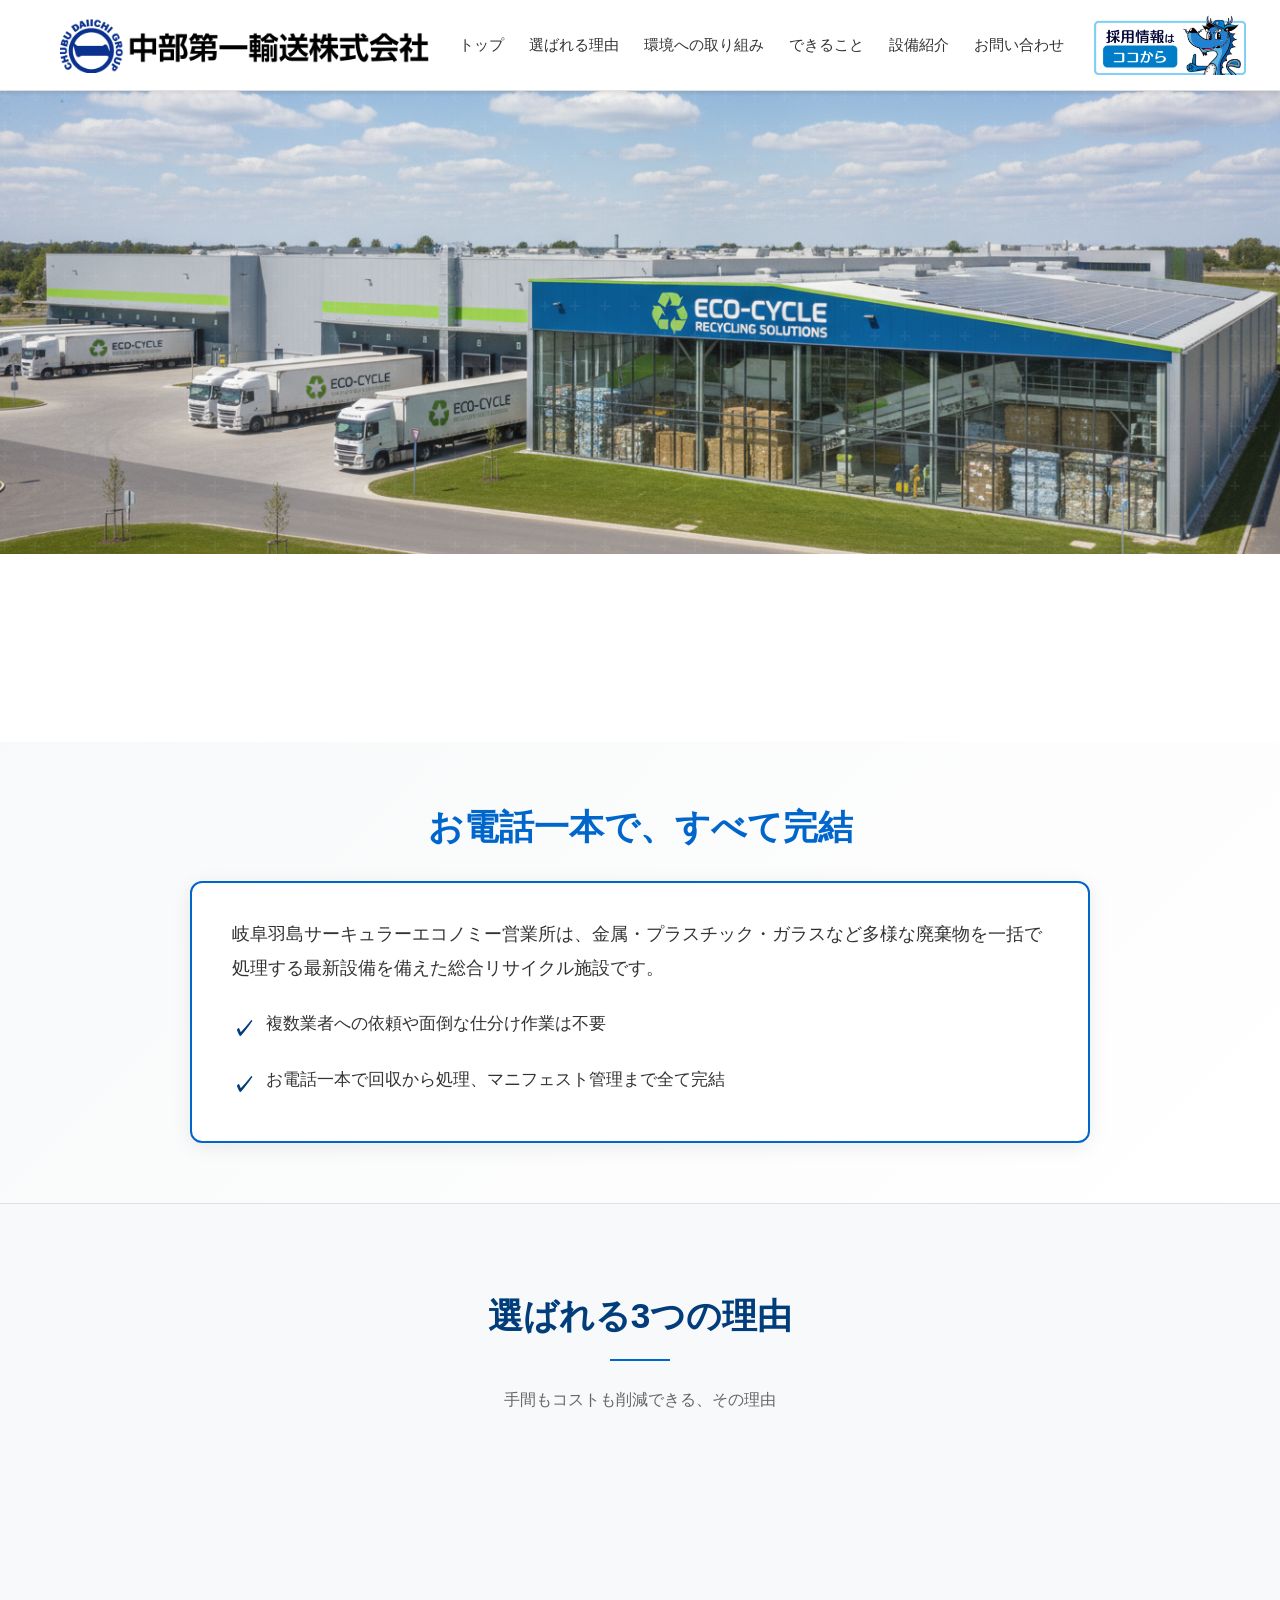
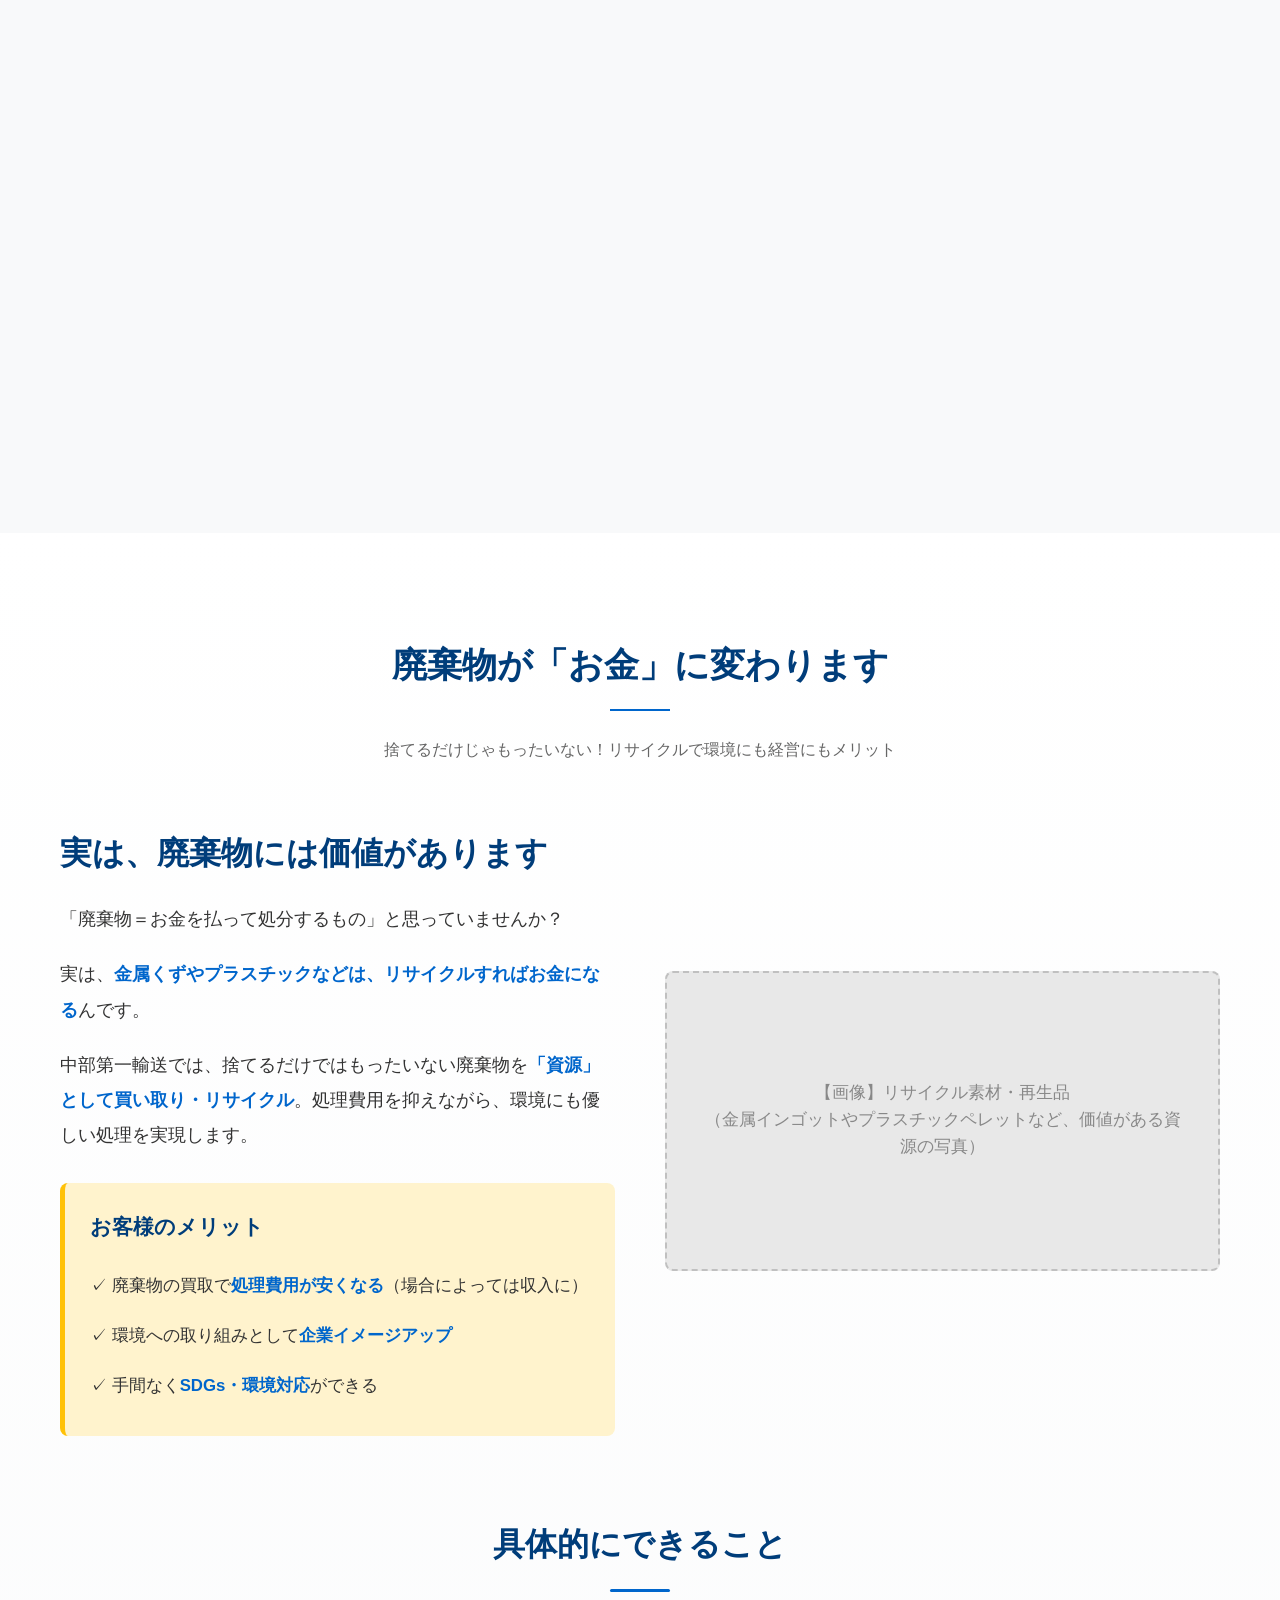
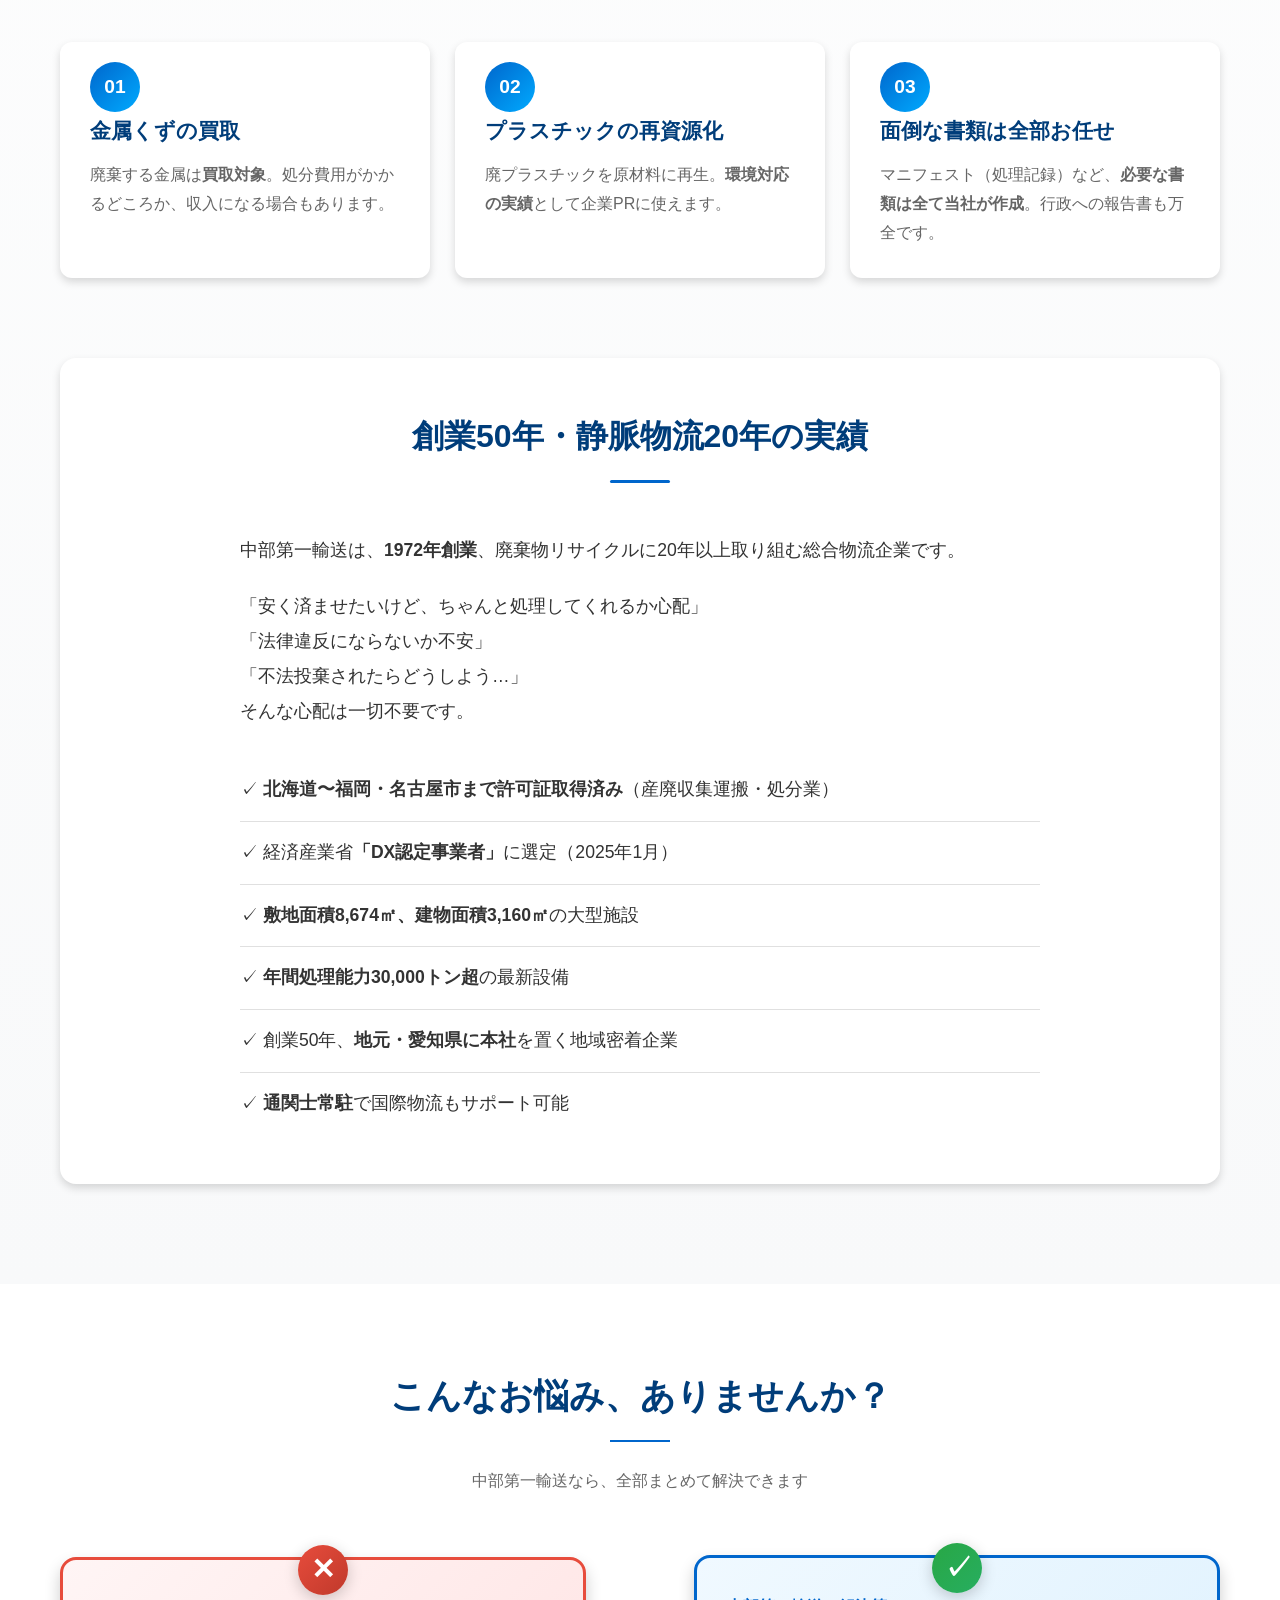
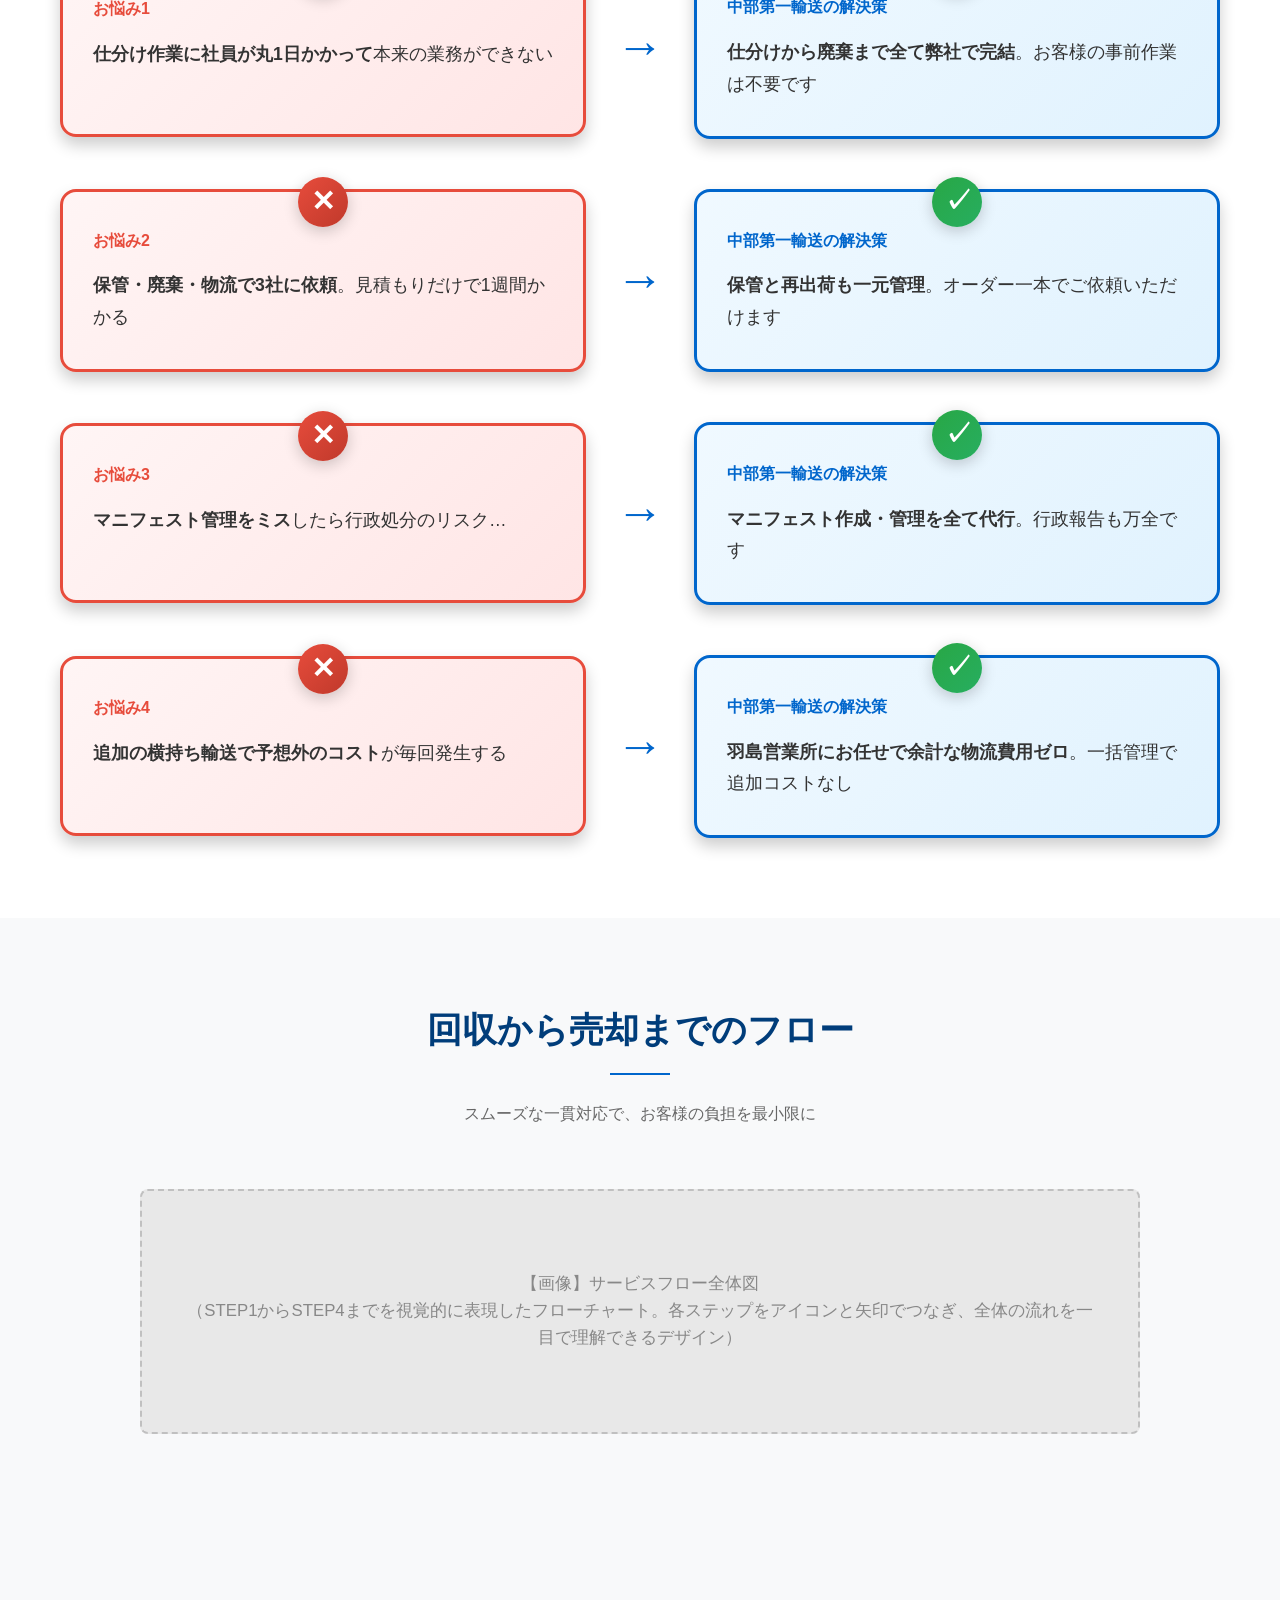
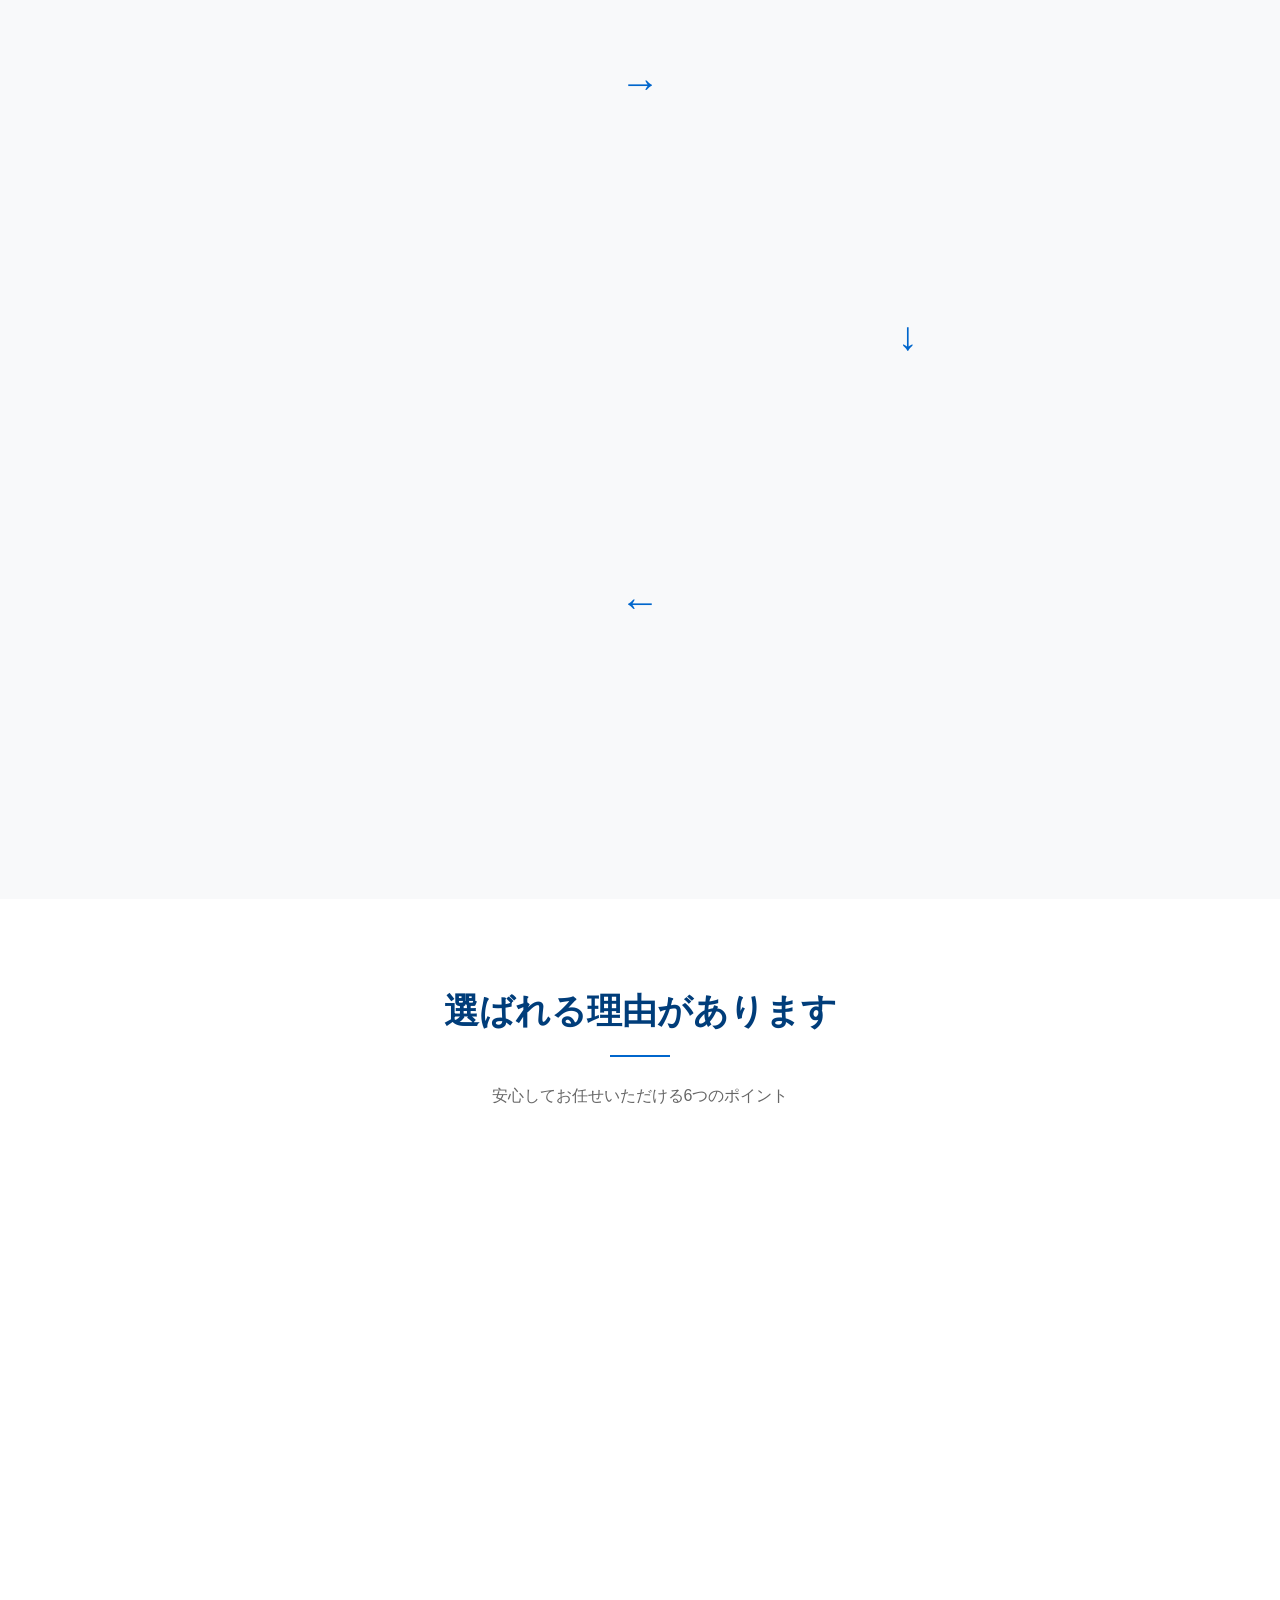
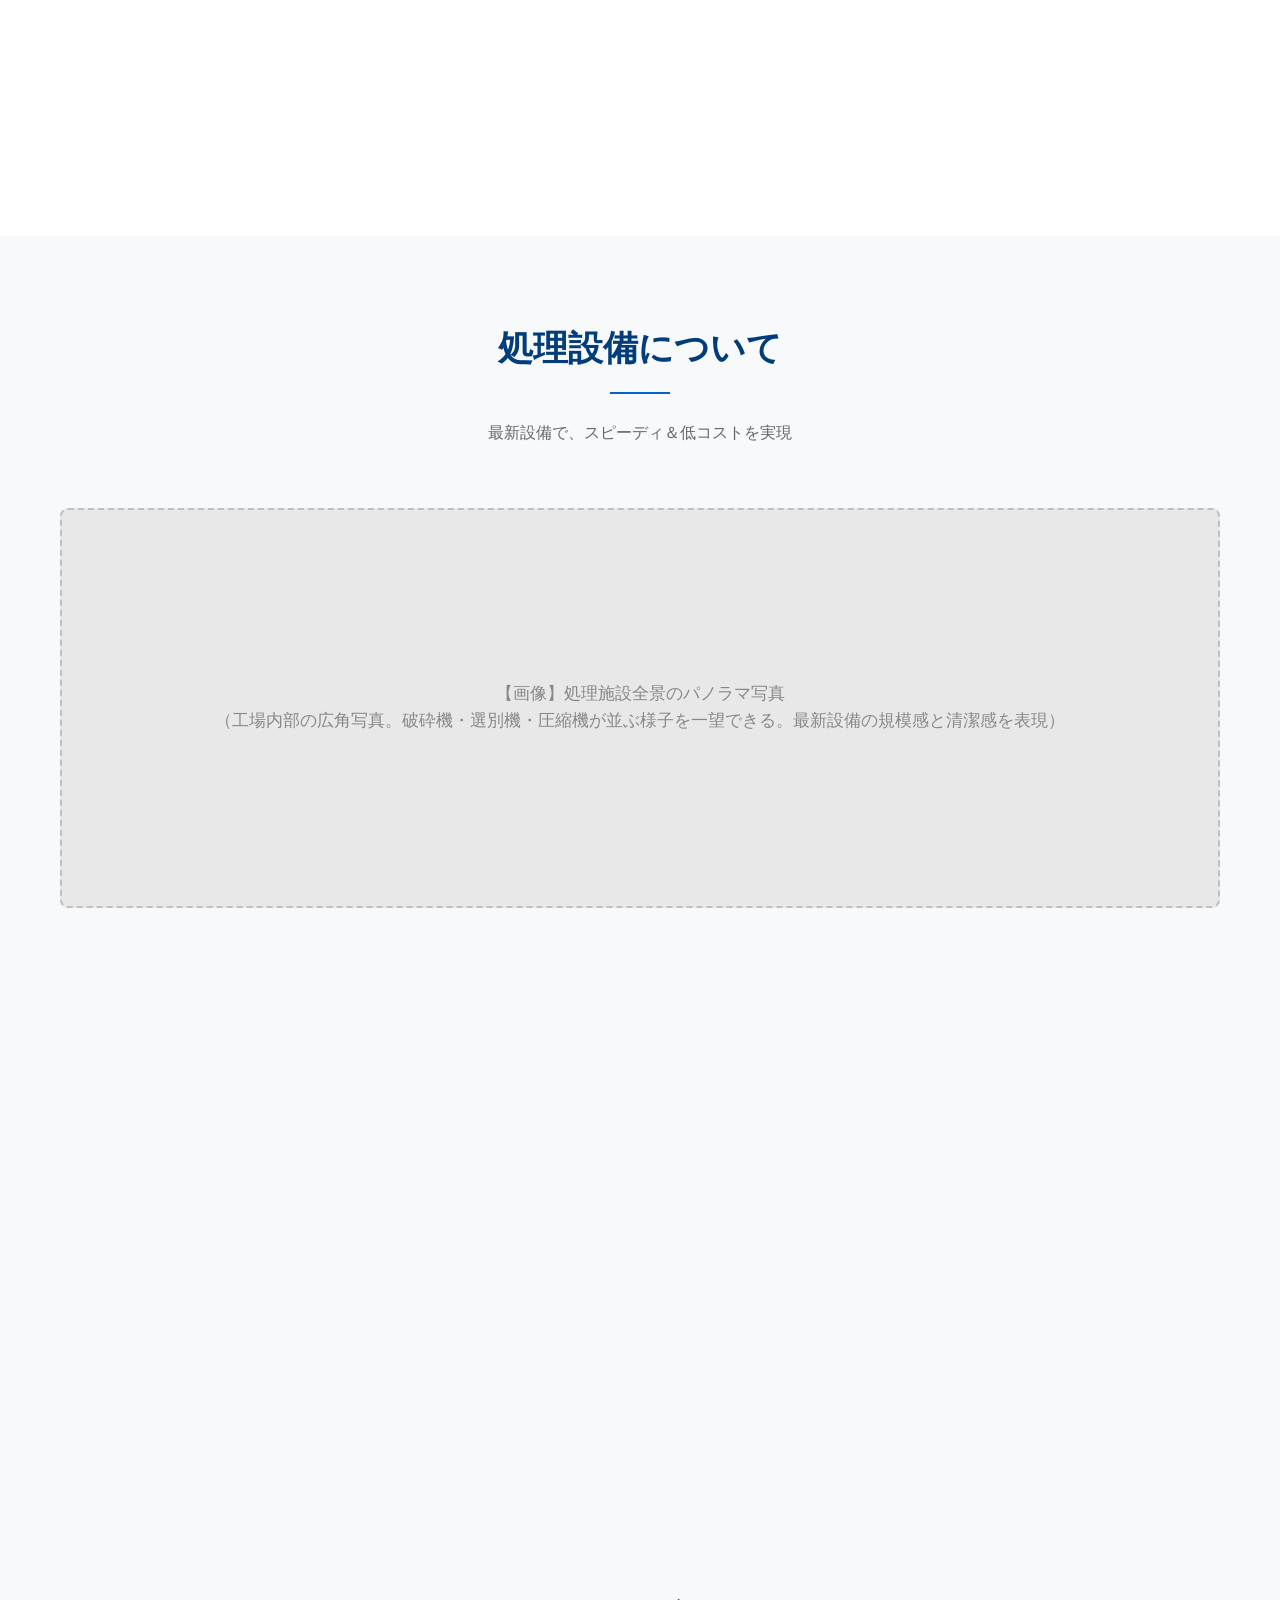
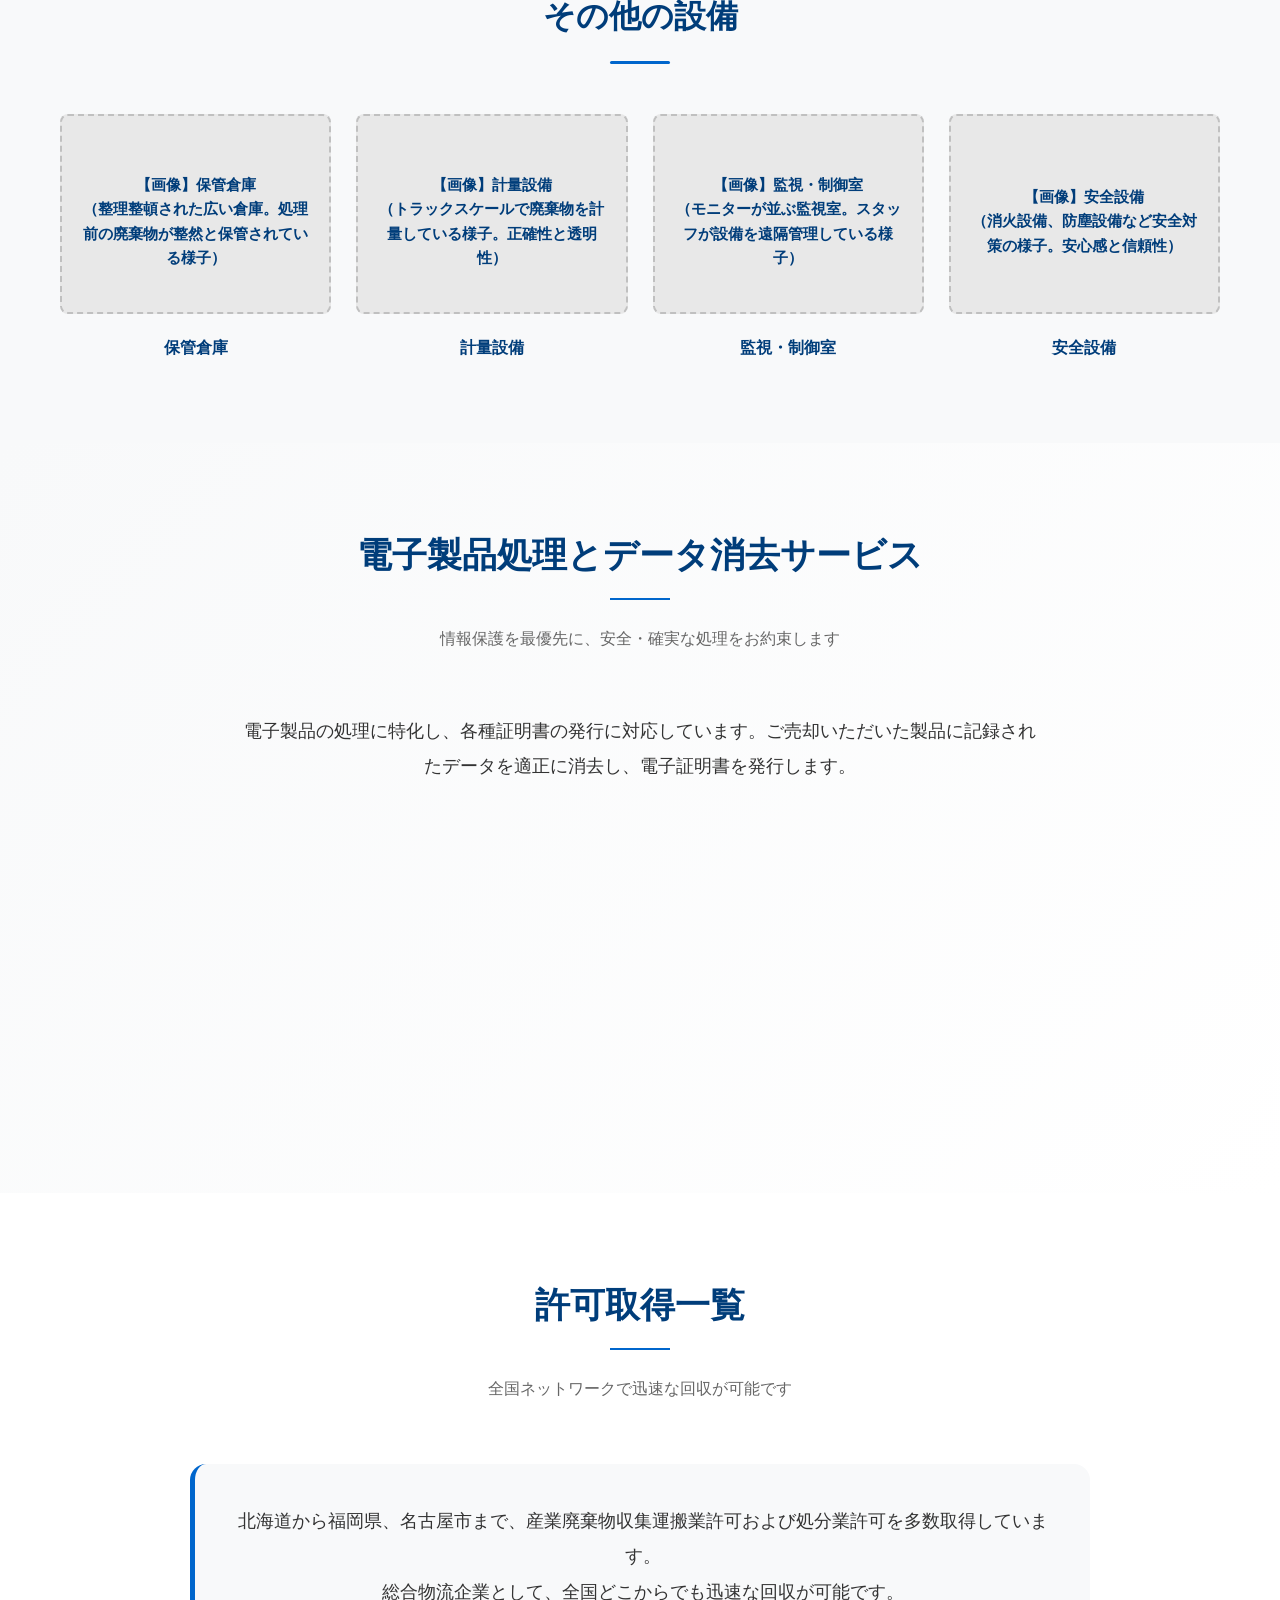
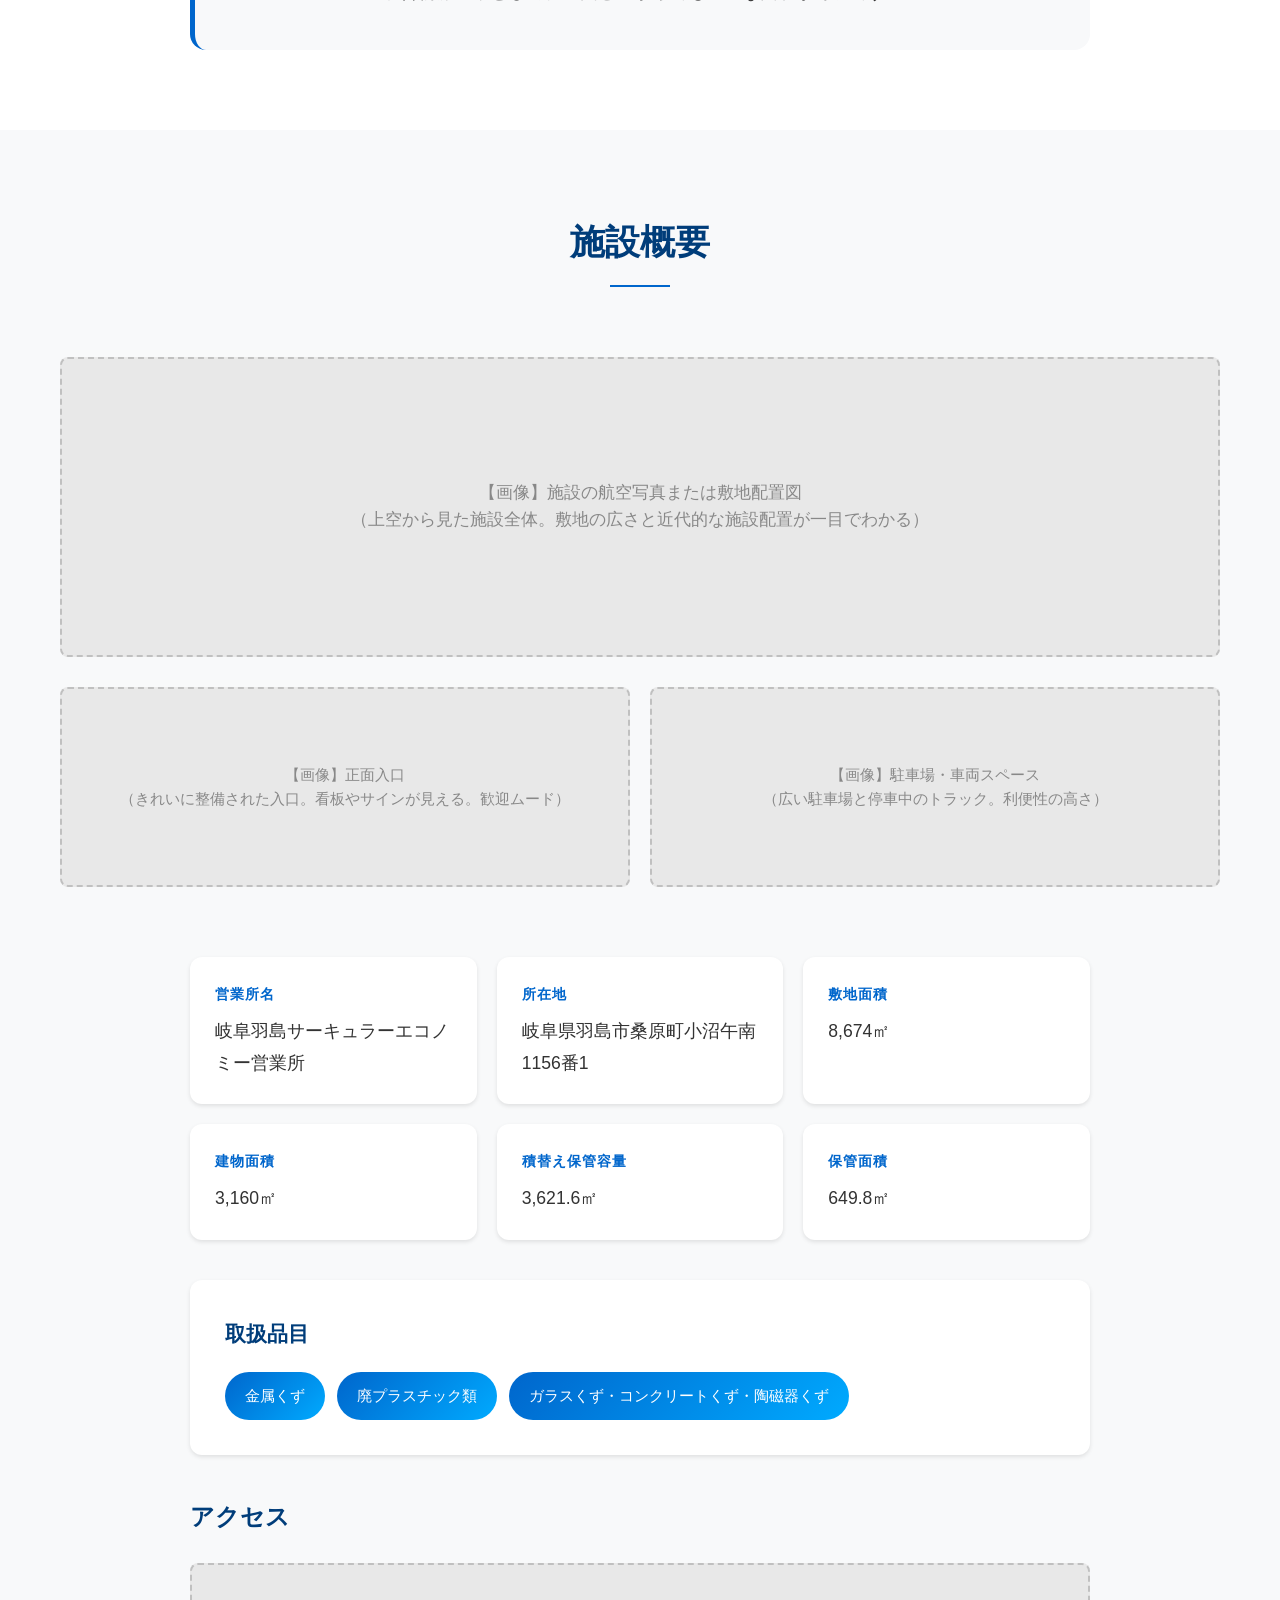
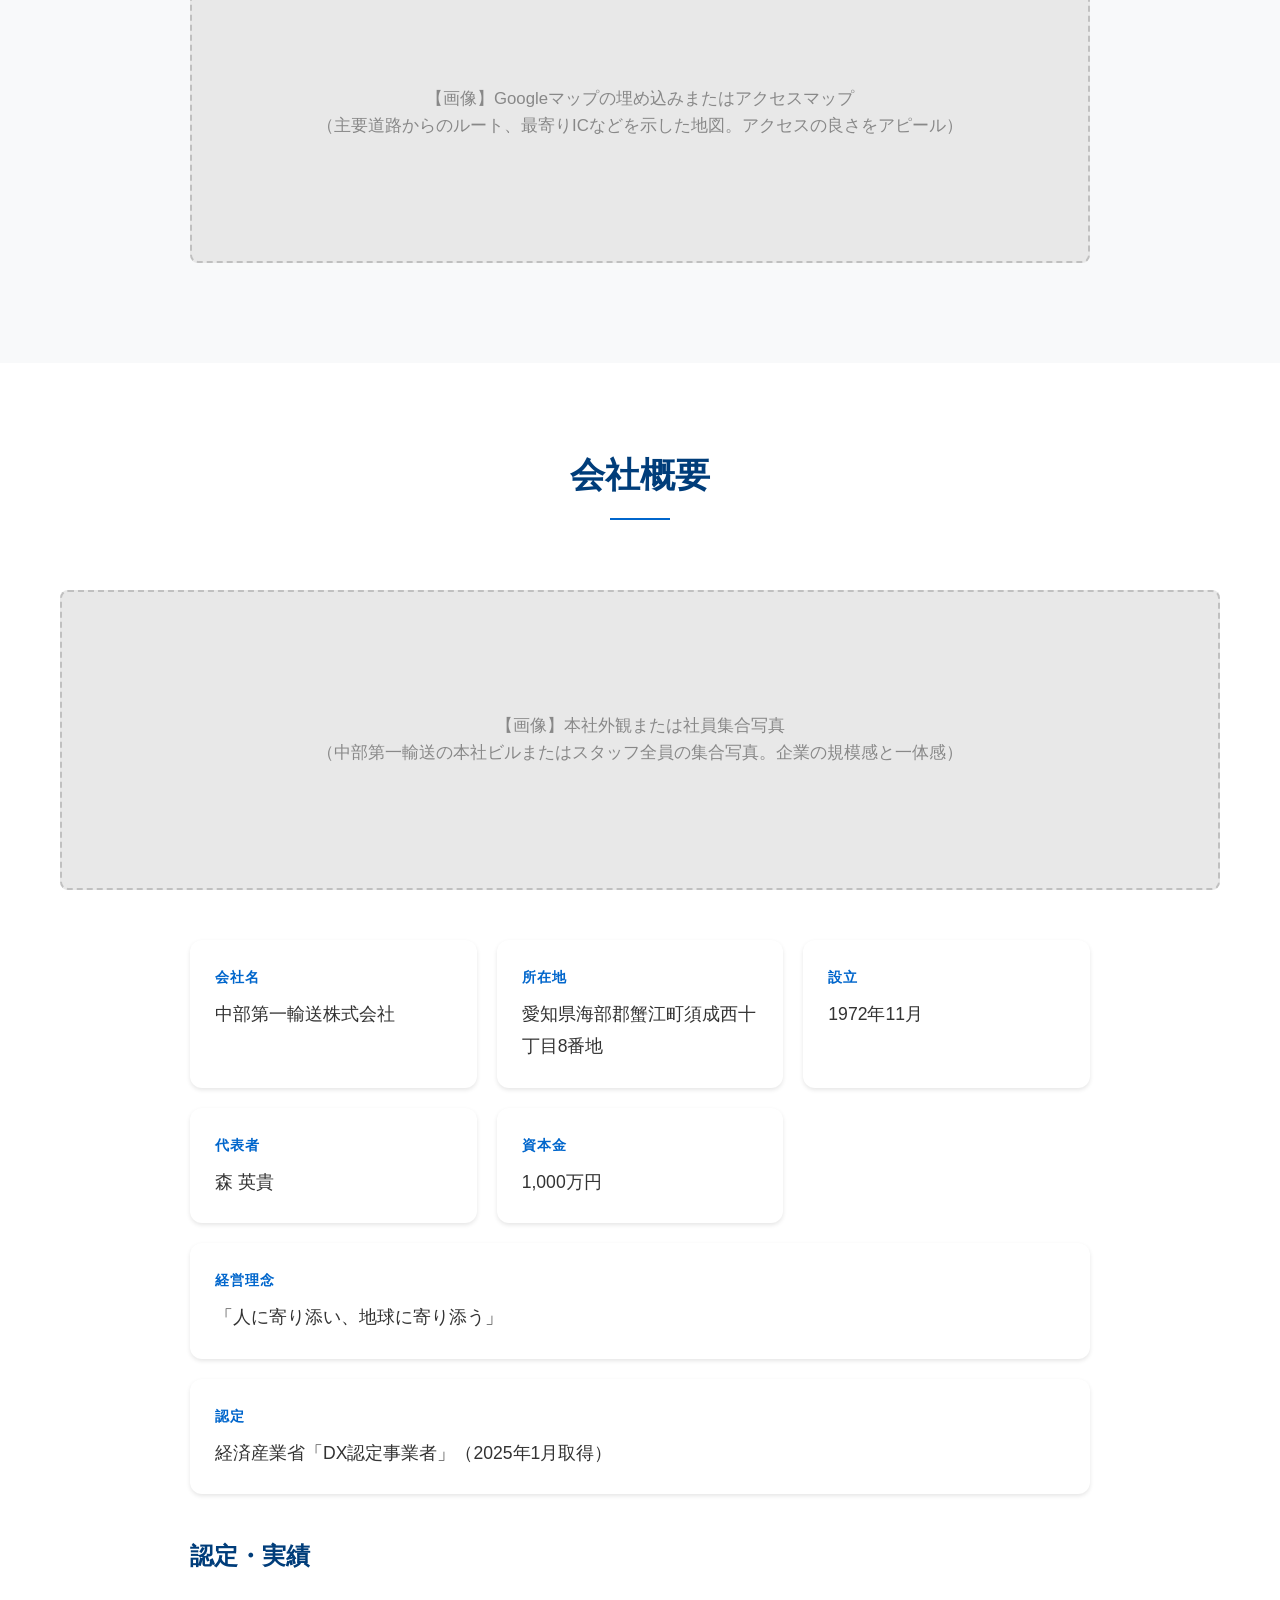
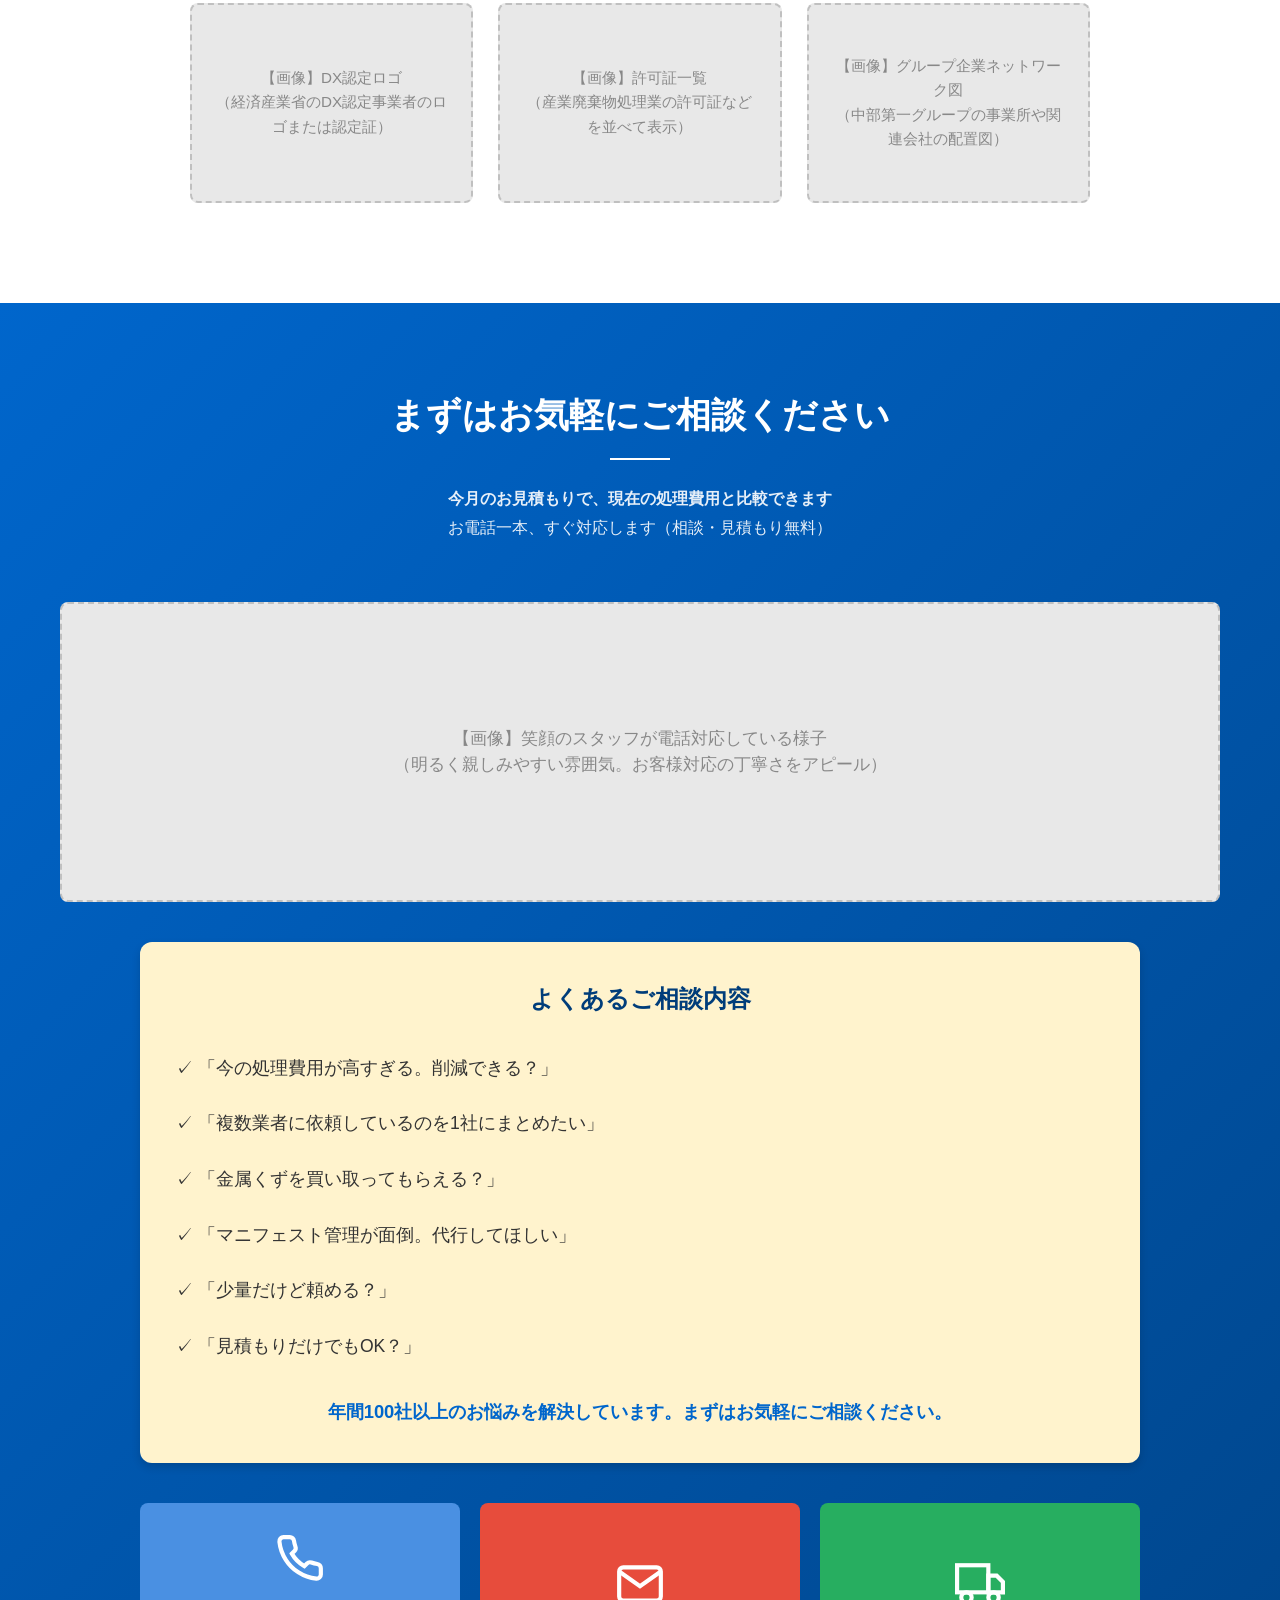
==== chubudaiichi/index.html @ c807e258 "Update: Improve lead section readability with heading, box design, and bullet points" ====
<!DOCTYPE html>
<html lang="ja">
<head>
    <meta charset="UTF-8">
    <meta name="viewport" content="width=device-width, initial-scale=1.0">
    <meta name="robots" content="noindex, nofollow">
    <meta name="googlebot" content="noindex, nofollow">
    <title>岐阜羽島サーキュラーエコノミー営業所 | 中部第一輸送株式会社（デモサイト）</title>
    <link rel="stylesheet" href="style.css">
    <link rel="preconnect" href="https://fonts.googleapis.com">
    <link rel="preconnect" href="https://fonts.gstatic.com" crossorigin>
    <link href="https://fonts.googleapis.com/css2?family=Noto+Sans+JP:wght@400;500;700;900&display=swap" rel="stylesheet">
</head>
<body>
    <!-- ヘッダー -->
    <header class="header">
        <div class="container">
            <div class="header-content">
                <div class="logo">
                    <img src="../logo/chubu-daiichi_logo.png" alt="中部第一輸送株式会社" class="logo-image">
                </div>
                <nav class="nav">
                    <a href="https://cdy.co.jp/">トップ</a>
                    <a href="#about">選ばれる理由</a>
                    <a href="#circular">環境への取り組み</a>
                    <a href="#solution">できること</a>
                    <a href="#facilities">設備紹介</a>
                    <a href="#contact">お問い合わせ</a>
                </nav>
                <div class="header-right">
                    <a href="https://cdy.co.jp/recruit/" class="recruit-banner" target="_blank">
                        <img src="../logo/recruit_banner-300x119.png" alt="採用情報はココから" class="recruit-banner-img">
                    </a>
                    <button class="mobile-menu-toggle" aria-label="メニューを開く">
                        <span></span>
                        <span></span>
                        <span></span>
                    </button>
                </div>
            </div>
        </div>
        <!-- モバイルメニュー -->
        <nav class="mobile-nav">
            <a href="https://cdy.co.jp/">トップ</a>
            <a href="#about">選ばれる理由</a>
            <a href="#circular">環境への取り組み</a>
            <a href="#solution">できること</a>
            <a href="#facilities">設備紹介</a>
            <a href="#contact">お問い合わせ</a>
            <a href="https://cdy.co.jp/recruit/" target="_blank" class="mobile-recruit-link">
                <img src="../logo/recruit_banner-300x119.png" alt="採用情報はココから">
            </a>
        </nav>
    </header>

    <!-- ヒーローセクション -->
    <section class="hero" style="background-image: url('../logo/Generated%20Image%20October%2013,%202025%20-%209_43PM.png');">
        <div class="hero-overlay"></div>
        <!-- PC表示用の画像 -->
        <div class="hero-image-pc"></div>
        <!-- スマホ表示用の画像 -->
        <div class="hero-image-mobile">
            <img src="../logo/20251013_1533_Eco-Friendly Facility Mascot_remix_01k7e7p1a3e3gb8350zm54zpff.png" alt="岐阜羽島サーキュラーエコノミー営業所">
        </div>
        <div class="container">
            <div class="hero-content">
                <div class="renewal-badge">RENEWAL OPEN</div>
                <h2 class="hero-title">岐阜羽島サーキュラーエコノミー営業所</h2>
                <p class="hero-catchphrase">創業50年・静脈物流20年の実績<br><strong>年間処理能力30,000トン超</strong>の最新設備で、コスト削減を実現</p>
                <div class="hero-buttons">
                    <a href="#solution" class="btn btn-primary">できることを見る</a>
                    <a href="#contact" class="btn btn-secondary">相談してみる（無料）</a>
                </div>
            </div>
        </div>
    </section>

    <!-- Hero詳細情報（モバイル用） -->
    <section class="hero-details-mobile">
        <div class="container">
            <div class="hero-details-box">
                <h3>中部第一輸送が選ばれる理由</h3>
                <p class="details-intro">創業50年・静脈物流20年の実績<br><strong>年間処理能力30,000トン超</strong>の最新設備で、コスト削減を実現</p>
                <ul class="details-list">
                    <li>✓ <strong>複数業者への依頼が「1本の電話」で完結</strong></li>
                    <li>✓ <strong>仕分け作業不要</strong>で人件費削減</li>
                    <li>✓ <strong>金属くずは買取</strong>で処理費用が安くなる</li>
                </ul>
                <p class="details-credential">経済産業省「DX認定事業者」の中部第一輸送が、<strong>全国ネットワーク</strong>でサポートします。</p>
            </div>
        </div>
    </section>

    <!-- リードセクション -->
    <section class="lead-section">
        <div class="container">
            <div class="lead-content">
                <h2 class="lead-heading">お電話一本で、すべて完結</h2>
                <div class="lead-box">
                    <p class="lead-description">
                        岐阜羽島サーキュラーエコノミー営業所は、金属・プラスチック・ガラスなど多様な廃棄物を一括で処理する最新設備を備えた総合リサイクル施設です。
                    </p>
                    <div class="lead-benefits">
                        <div class="lead-benefit-item">
                            <span class="benefit-icon">✓</span>
                            <span class="benefit-text">複数業者への依頼や面倒な仕分け作業は不要</span>
                        </div>
                        <div class="lead-benefit-item">
                            <span class="benefit-icon">✓</span>
                            <span class="benefit-text">お電話一本で回収から処理、マニフェスト管理まで全て完結</span>
                        </div>
                    </div>
                </div>
            </div>
        </div>
    </section>

    <!-- 特徴セクション -->
    <section id="about" class="features-section">
        <div class="container">
            <div class="section-header">
                <h2 class="section-title">選ばれる3つの理由</h2>
                <p class="section-subtitle">手間もコストも削減できる、その理由</p>
            </div>
            <div class="features-grid">
                <div class="feature-card">
                    <div class="image-placeholder">
                        <p>【画像】オフィスでの打ち合わせ風景<br>（スタッフがお客様と相談している様子。明るく、信頼感のある雰囲気）</p>
                    </div>
                    <div class="feature-icon">
                        <svg viewBox="0 0 24 24" fill="none" stroke="currentColor" stroke-width="2">
                            <circle cx="12" cy="12" r="10"></circle>
                            <polyline points="12 6 12 12 16 14"></polyline>
                        </svg>
                    </div>
                    <h3>窓口1つで全て完結</h3>
                    <p>仕分け、運搬、処理、書類手続きまで全部お任せ。<strong>複数の業者に連絡する手間がゼロ</strong>になります。お電話一本でOKです。</p>
                </div>
                <div class="feature-card">
                    <div class="image-placeholder">
                        <p>【画像】最新の破砕機・選別機の稼働写真<br>（設備が効率的に動いている様子。ハイテク感とプロフェッショナル感）</p>
                    </div>
                    <div class="feature-icon">
                        <svg viewBox="0 0 24 24" fill="none" stroke="currentColor" stroke-width="2">
                            <rect x="3" y="3" width="18" height="18" rx="2" ry="2"></rect>
                            <line x1="9" y1="9" x2="15" y2="15"></line>
                            <line x1="15" y1="9" x2="9" y2="15"></line>
                        </svg>
                    </div>
                    <h3>最新設備でスピーディ</h3>
                    <p>最新の処理設備を導入しているので、<strong>処理が早くて費用も抑えられます</strong>。金属・プラスチック・ガラスなど、幅広く対応できます。</p>
                </div>
                <div class="feature-card">
                    <div class="image-placeholder">
                        <p>【画像】タブレットで監視システムを確認するスタッフ<br>（モニター画面と作業員。先進性と透明性をアピール）</p>
                    </div>
                    <div class="feature-icon">
                        <svg viewBox="0 0 24 24" fill="none" stroke="currentColor" stroke-width="2">
                            <rect x="2" y="7" width="20" height="14" rx="2" ry="2"></rect>
                            <path d="M16 21V5a2 2 0 0 0-2-2h-4a2 2 0 0 0-2 2v16"></path>
                        </svg>
                    </div>
                    <h3>スマホで処理状況を確認</h3>
                    <p>「ちゃんと処理されているか心配」そんな不安も解消。<strong>スマホで処理状況が見られる</strong>ので、安心してお任せいただけます。</p>
                </div>
            </div>
        </div>
    </section>

    <!-- 環境への取り組みセクション -->
    <section id="circular" class="circular-economy-section">
        <div class="container">
            <div class="section-header">
                <h2 class="section-title">廃棄物が「お金」に変わります</h2>
                <p class="section-subtitle">捨てるだけじゃもったいない！リサイクルで環境にも経営にもメリット</p>
            </div>
            
            <div class="circular-intro">
                <div class="circular-intro-text">
                    <h3>実は、廃棄物には価値があります</h3>
                    <p>「廃棄物＝お金を払って処分するもの」と思っていませんか？</p>
                    <p>実は、<strong>金属くずやプラスチックなどは、リサイクルすればお金になる</strong>んです。</p>
                    <p>中部第一輸送では、捨てるだけではもったいない廃棄物を<strong>「資源」として買い取り・リサイクル</strong>。処理費用を抑えながら、環境にも優しい処理を実現します。</p>
                    <div class="merit-box">
                        <h4>お客様のメリット</h4>
                        <ul>
                            <li>✓ 廃棄物の買取で<strong>処理費用が安くなる</strong>（場合によっては収入に）</li>
                            <li>✓ 環境への取り組みとして<strong>企業イメージアップ</strong></li>
                            <li>✓ 手間なく<strong>SDGs・環境対応</strong>ができる</li>
                        </ul>
                    </div>
                </div>
                <div class="circular-intro-image">
                    <div class="image-placeholder large">
                        <p>【画像】リサイクル素材・再生品<br>（金属インゴットやプラスチックペレットなど、価値がある資源の写真）</p>
                    </div>
                </div>
            </div>

            <div class="circular-benefits">
                <h3 class="subsection-title">具体的にできること</h3>
                <div class="simple-benefits-grid">
                    <div class="simple-benefit-item">
                        <div class="benefit-number">01</div>
                        <h4>金属くずの買取</h4>
                        <p>廃棄する金属は<strong>買取対象</strong>。処分費用がかかるどころか、収入になる場合もあります。</p>
                    </div>
                    <div class="simple-benefit-item">
                        <div class="benefit-number">02</div>
                        <h4>プラスチックの再資源化</h4>
                        <p>廃プラスチックを原材料に再生。<strong>環境対応の実績</strong>として企業PRに使えます。</p>
                    </div>
                    <div class="simple-benefit-item">
                        <div class="benefit-number">03</div>
                        <h4>面倒な書類は全部お任せ</h4>
                        <p>マニフェスト（処理記録）など、<strong>必要な書類は全て当社が作成</strong>。行政への報告書も万全です。</p>
                    </div>
                </div>
            </div>

            <div class="why-choose-us">
                <h3 class="subsection-title">創業50年・静脈物流20年の実績</h3>
                <div class="trust-content">
                    <p>中部第一輸送は、<strong>1972年創業</strong>、廃棄物リサイクルに20年以上取り組む総合物流企業です。</p>
                    <p>「安く済ませたいけど、ちゃんと処理してくれるか心配」<br>
                    「法律違反にならないか不安」<br>
                    「不法投棄されたらどうしよう…」<br>
                    そんな心配は一切不要です。</p>
                    <ul class="trust-points">
                        <li>✓ <strong>北海道〜福岡・名古屋市まで許可証取得済み</strong>（産廃収集運搬・処分業）</li>
                        <li>✓ 経済産業省<strong>「DX認定事業者」</strong>に選定（2025年1月）</li>
                        <li>✓ <strong>敷地面積8,674㎡、建物面積3,160㎡</strong>の大型施設</li>
                        <li>✓ <strong>年間処理能力30,000トン超</strong>の最新設備</li>
                        <li>✓ 創業50年、<strong>地元・愛知県に本社</strong>を置く地域密着企業</li>
                        <li>✓ <strong>通関士常駐</strong>で国際物流もサポート可能</li>
                    </ul>
                </div>
            </div>
        </div>
    </section>

    <!-- 課題と解決策セクション -->
    <section id="solution" class="solution-section">
        <div class="container">
            <div class="section-header">
                <h2 class="section-title">こんなお悩み、ありませんか？</h2>
                <p class="section-subtitle">中部第一輸送なら、全部まとめて解決できます</p>
            </div>
            
            <!-- 問題と解決のペア1 -->
            <div class="problem-solution-pair">
                <div class="problem-box">
                    <div class="problem-icon">✕</div>
                    <h3>お悩み1</h3>
                    <p class="problem-text"><strong>仕分け作業に社員が丸1日かかって</strong>本来の業務ができない</p>
                </div>
                <div class="arrow-down">→</div>
                <div class="solution-box">
                    <div class="solution-icon">✓</div>
                    <h3>中部第一輸送の解決策</h3>
                    <p class="solution-text"><strong>仕分けから廃棄まで全て弊社で完結</strong>。お客様の事前作業は不要です</p>
                </div>
            </div>

            <!-- 問題と解決のペア2 -->
            <div class="problem-solution-pair">
                <div class="problem-box">
                    <div class="problem-icon">✕</div>
                    <h3>お悩み2</h3>
                    <p class="problem-text"><strong>保管・廃棄・物流で3社に依頼</strong>。見積もりだけで1週間かかる</p>
                </div>
                <div class="arrow-down">→</div>
                <div class="solution-box">
                    <div class="solution-icon">✓</div>
                    <h3>中部第一輸送の解決策</h3>
                    <p class="solution-text"><strong>保管と再出荷も一元管理</strong>。オーダー一本でご依頼いただけます</p>
                </div>
            </div>

            <!-- 問題と解決のペア3 -->
            <div class="problem-solution-pair">
                <div class="problem-box">
                    <div class="problem-icon">✕</div>
                    <h3>お悩み3</h3>
                    <p class="problem-text"><strong>マニフェスト管理をミス</strong>したら行政処分のリスク…</p>
                </div>
                <div class="arrow-down">→</div>
                <div class="solution-box">
                    <div class="solution-icon">✓</div>
                    <h3>中部第一輸送の解決策</h3>
                    <p class="solution-text"><strong>マニフェスト作成・管理を全て代行</strong>。行政報告も万全です</p>
                </div>
            </div>

            <!-- 問題と解決のペア4 -->
            <div class="problem-solution-pair">
                <div class="problem-box">
                    <div class="problem-icon">✕</div>
                    <h3>お悩み4</h3>
                    <p class="problem-text"><strong>追加の横持ち輸送で予想外のコスト</strong>が毎回発生する</p>
                </div>
                <div class="arrow-down">→</div>
                <div class="solution-box">
                    <div class="solution-icon">✓</div>
                    <h3>中部第一輸送の解決策</h3>
                    <p class="solution-text"><strong>羽島営業所にお任せで余計な物流費用ゼロ</strong>。一括管理で追加コストなし</p>
                </div>
            </div>
        </div>
    </section>

    <!-- サービスフローセクション -->
    <section class="workflow-section">
        <div class="container">
            <div class="section-header">
                <h2 class="section-title">回収から売却までのフロー</h2>
                <p class="section-subtitle">スムーズな一貫対応で、お客様の負担を最小限に</p>
            </div>
            <div class="workflow-visual">
                <div class="image-placeholder extra-large">
                    <p>【画像】サービスフロー全体図<br>（STEP1からSTEP4までを視覚的に表現したフローチャート。各ステップをアイコンと矢印でつなぎ、全体の流れを一目で理解できるデザイン）</p>
                </div>
            </div>
            <div class="workflow-steps">
                <div class="workflow-step">
                    <div class="image-placeholder">
                        <p>【画像】打ち合わせ風景<br>（お客様とスタッフが資料を見ながら相談。信頼感とプロフェッショナル感）</p>
                    </div>
                    <div class="step-number">STEP 1</div>
                    <div class="step-title">お打ち合わせ・お見積り</div>
                    <div class="step-content">
                        <p>廃棄資料に基づくお打ち合わせを行い、お見積りを提出いたします。</p>
                    </div>
                </div>
                <div class="workflow-arrow">→</div>
                <div class="workflow-step">
                    <div class="image-placeholder">
                        <p>【画像】中部第一輸送のトラック<br>（廃棄物を積み込んでいる様子。企業ロゴが見える角度で撮影）</p>
                    </div>
                    <div class="step-number">STEP 2</div>
                    <div class="step-title">回収・輸送</div>
                    <div class="step-content">
                        <p>ホールまたは倉庫等へ回収に伺い、トラックにて弊社リサイクル工場へ輸送します。段ボールゴミや周辺機器も同時に回収可能です。</p>
                    </div>
                </div>
                <div class="workflow-arrow">→</div>
                <div class="workflow-step">
                    <div class="image-placeholder">
                        <p>【画像】処理工程の作業風景<br>（解体・選別作業を行うスタッフ。安全装備を着用し、プロフェッショナルに作業）</p>
                    </div>
                    <div class="step-number">STEP 3</div>
                    <div class="step-title">処理・リサイクル</div>
                    <div class="step-content">
                        <p>中部第一輸送倉庫にて解体作業を実施。マテリアル・サーマルリサイクル、国内処理先・メーカーへの部品売却、パーツリサイクル、残渣処理を行います。</p>
                    </div>
                </div>
                <div class="workflow-arrow">→</div>
                <div class="workflow-step">
                    <div class="image-placeholder">
                        <p>【画像】書類確認・完了<br>（マニフェストや証明書を確認する様子。安心感と信頼性）</p>
                    </div>
                    <div class="step-number">STEP 4</div>
                    <div class="step-title">明細確認・お支払い</div>
                    <div class="step-content">
                        <p>引取明細書をご確認いただき、お支払いとなります。</p>
                    </div>
                </div>
            </div>
        </div>
    </section>

    <!-- 6つの強みセクション -->
    <section id="strengths" class="strengths-section">
        <div class="container">
            <div class="section-header">
                <h2 class="section-title">選ばれる理由があります</h2>
                <p class="section-subtitle">安心してお任せいただける6つのポイント</p>
            </div>
            <div class="strengths-grid">
                <div class="strength-card">
                    <div class="strength-icon">
                        <svg viewBox="0 0 24 24" fill="none" stroke="currentColor" stroke-width="2">
                            <path d="M12 2L2 7l10 5 10-5-10-5z"></path>
                            <path d="M2 17l10 5 10-5M2 12l10 5 10-5"></path>
                        </svg>
                    </div>
                    <h3>創業50年・静脈物流20年</h3>
                    <p>1972年創業、廃棄物リサイクル20年の実績。経済産業省「DX認定事業者」に選定された信頼の企業です</p>
                </div>
                <div class="strength-card">
                    <div class="strength-icon">
                        <svg viewBox="0 0 24 24" fill="none" stroke="currentColor" stroke-width="2">
                            <rect x="2" y="7" width="20" height="14" rx="2" ry="2"></rect>
                            <path d="M16 21V5a2 2 0 0 0-2-2h-4a2 2 0 0 0-2 2v16"></path>
                        </svg>
                    </div>
                    <h3>年間処理能力30,000トン超</h3>
                    <p>最新の破砕機・選別機・圧縮機で処理スピード最大化＝低コストを実現</p>
                </div>
                <div class="strength-card">
                    <div class="strength-icon">
                        <svg viewBox="0 0 24 24" fill="none" stroke="currentColor" stroke-width="2">
                            <path d="M14 2H6a2 2 0 0 0-2 2v16a2 2 0 0 0 2 2h12a2 2 0 0 0 2-2V8z"></path>
                            <polyline points="14 2 14 8 20 8"></polyline>
                            <line x1="16" y1="13" x2="8" y2="13"></line>
                            <line x1="16" y1="17" x2="8" y2="17"></line>
                            <polyline points="10 9 9 9 8 9"></polyline>
                        </svg>
                    </div>
                    <h3>少量でもOK</h3>
                    <p>「量が少ないから頼みにくい」そんな心配は不要です</p>
                </div>
                <div class="strength-card">
                    <div class="strength-icon">
                        <svg viewBox="0 0 24 24" fill="none" stroke="currentColor" stroke-width="2">
                            <path d="M21 16V8a2 2 0 0 0-1-1.73l-7-4a2 2 0 0 0-2 0l-7 4A2 2 0 0 0 3 8v8a2 2 0 0 0 1 1.73l7 4a2 2 0 0 0 2 0l7-4A2 2 0 0 0 21 16z"></path>
                            <polyline points="3.27 6.96 12 12.01 20.73 6.96"></polyline>
                            <line x1="12" y1="22.08" x2="12" y2="12"></line>
                        </svg>
                    </div>
                    <h3>北海道〜福岡まで許可証取得</h3>
                    <p>全国の産業廃棄物収集運搬・処分業許可を取得済み。全国どこでも対応可能です</p>
                </div>
                <div class="strength-card">
                    <div class="strength-icon">
                        <svg viewBox="0 0 24 24" fill="none" stroke="currentColor" stroke-width="2">
                            <rect x="2" y="3" width="20" height="14" rx="2" ry="2"></rect>
                            <line x1="8" y1="21" x2="16" y2="21"></line>
                            <line x1="12" y1="17" x2="12" y2="21"></line>
                        </svg>
                    </div>
                    <h3>スマホで見える</h3>
                    <p>処理状況をスマホでチェック。「ちゃんと処理されてる？」の不安ゼロ</p>
                </div>
                <div class="strength-card">
                    <div class="strength-icon">
                        <svg viewBox="0 0 24 24" fill="none" stroke="currentColor" stroke-width="2">
                            <path d="M14 2H6a2 2 0 0 0-2 2v16a2 2 0 0 0 2 2h12a2 2 0 0 0 2-2V8z"></path>
                            <polyline points="14 2 14 8 20 8"></polyline>
                            <line x1="12" y1="18" x2="12" y2="12"></line>
                            <line x1="9" y1="15" x2="15" y2="15"></line>
                        </svg>
                    </div>
                    <h3>書類作成も全部お任せ</h3>
                    <p>マニフェストなど必要書類は全て作成。行政報告も万全です</p>
                </div>
            </div>
        </div>
    </section>

    <!-- 処理設備詳細セクション -->
    <section id="facilities" class="facilities-section">
        <div class="container">
            <div class="section-header">
                <h2 class="section-title">処理設備について</h2>
                <p class="section-subtitle">最新設備で、スピーディ＆低コストを実現</p>
            </div>
            <div class="facilities-overview">
                <div class="image-placeholder extra-large">
                    <p>【画像】処理施設全景のパノラマ写真<br>（工場内部の広角写真。破砕機・選別機・圧縮機が並ぶ様子を一望できる。最新設備の規模感と清潔感を表現）</p>
                </div>
            </div>
            <div class="facilities-grid">
                <div class="facility-card">
                    <div class="image-placeholder">
                        <p>【画像】破砕機の稼働写真<br>（廃棄物を破砕している最中の写真。迫力と効率性をアピール）</p>
                    </div>
                    <h3>破砕機</h3>
                    <p class="facility-description">大きな廃棄物を細かく砕く機械です。金属・プラスチック・ガラスなど、ほとんどのものに対応できます。</p>
                    <p class="facility-capacity"><strong>処理能力：1日あたり約5トン</strong>（業界トップクラス）</p>
                </div>
                <div class="facility-card">
                    <div class="image-placeholder">
                        <p>【画像】選別機の稼働写真<br>（自動選別ラインで素材ごとに分類される様子。ハイテク感と精密性）</p>
                    </div>
                    <h3>選別機</h3>
                    <p class="facility-description">砕いた廃棄物を、金属・プラスチック・ガラスなど、素材ごとに自動で分ける機械です。これで買取価格が上がります。</p>
                    <p class="facility-capacity"><strong>処理能力：1日あたり最大120トン</strong>（大量処理も対応可能）</p>
                </div>
                <div class="facility-card">
                    <div class="image-placeholder">
                        <p>【画像】圧縮機と圧縮されたベール<br>（廃プラスチックが圧縮されてきれいなブロックになっている様子。効率性と品質の高さ）</p>
                    </div>
                    <h3>圧縮機</h3>
                    <p class="facility-description">プラスチックを固めてコンパクトにする機械です。運搬コストが下がるので、処理費用も抑えられます。</p>
                    <p class="facility-capacity"><strong>処理能力：1日あたり約190トン</strong>（大規模対応）</p>
                </div>
            </div>
            <div class="facilities-gallery">
                <h3 class="subsection-title">その他の設備</h3>
                <div class="gallery-grid">
                    <div class="gallery-item">
                        <div class="image-placeholder">
                            <p>【画像】保管倉庫<br>（整理整頓された広い倉庫。処理前の廃棄物が整然と保管されている様子）</p>
                        </div>
                        <p>保管倉庫</p>
                    </div>
                    <div class="gallery-item">
                        <div class="image-placeholder">
                            <p>【画像】計量設備<br>（トラックスケールで廃棄物を計量している様子。正確性と透明性）</p>
                        </div>
                        <p>計量設備</p>
                    </div>
                    <div class="gallery-item">
                        <div class="image-placeholder">
                            <p>【画像】監視・制御室<br>（モニターが並ぶ監視室。スタッフが設備を遠隔管理している様子）</p>
                        </div>
                        <p>監視・制御室</p>
                    </div>
                    <div class="gallery-item">
                        <div class="image-placeholder">
                            <p>【画像】安全設備<br>（消火設備、防塵設備など安全対策の様子。安心感と信頼性）</p>
                        </div>
                        <p>安全設備</p>
                    </div>
                </div>
            </div>
        </div>
    </section>

    <!-- データ消去サービスセクション -->
    <section class="data-deletion-section">
        <div class="container">
            <div class="section-header">
                <h2 class="section-title">電子製品処理とデータ消去サービス</h2>
                <p class="section-subtitle">情報保護を最優先に、安全・確実な処理をお約束します</p>
            </div>
            <div class="data-deletion-content">
                <div class="data-deletion-intro">
                    <p>電子製品の処理に特化し、各種証明書の発行に対応しています。ご売却いただいた製品に記録されたデータを適正に消去し、電子証明書を発行します。</p>
                </div>
                <div class="data-deletion-steps">
                    <div class="data-step">
                        <div class="data-step-number">1</div>
                        <div class="data-step-content">
                            <h4>お申込み及びお品物のご売却</h4>
                            <p>まずはお問い合わせください。廃棄予定の電子製品をお預かりします。</p>
                        </div>
                    </div>
                    <div class="data-step">
                        <div class="data-step-number">2</div>
                        <div class="data-step-content">
                            <h4>専用センターにてデータ消去作業</h4>
                            <p>政府機関採用の専用ソフトウェアを使用し、確実にデータを消去します。</p>
                        </div>
                    </div>
                    <div class="data-step">
                        <div class="data-step-number">3</div>
                        <div class="data-step-content">
                            <h4>データ消去証明書（電子証明書）を発行</h4>
                            <p>Eメールにて電子証明書を発行。情報漏洩のリスクをゼロにします。</p>
                        </div>
                    </div>
                </div>
            </div>
        </div>
    </section>

    <!-- 許可取得セクション -->
    <section class="permits-section">
        <div class="container">
            <div class="section-header">
                <h2 class="section-title">許可取得一覧</h2>
                <p class="section-subtitle">全国ネットワークで迅速な回収が可能です</p>
            </div>
            <div class="permits-content">
                <p class="permits-description">
                    北海道から福岡県、名古屋市まで、産業廃棄物収集運搬業許可および処分業許可を多数取得しています。<br>
                    総合物流企業として、全国どこからでも迅速な回収が可能です。
                </p>
            </div>
        </div>
    </section>

    <!-- 施設概要セクション -->
    <section class="office-info-section">
        <div class="container">
            <div class="section-header">
                <h2 class="section-title">施設概要</h2>
            </div>
            <div class="office-info-visual">
                <div class="office-map-container">
                    <div class="image-placeholder large">
                        <p>【画像】施設の航空写真または敷地配置図<br>（上空から見た施設全体。敷地の広さと近代的な施設配置が一目でわかる）</p>
                    </div>
                </div>
                <div class="office-photos">
                    <div class="image-placeholder">
                        <p>【画像】正面入口<br>（きれいに整備された入口。看板やサインが見える。歓迎ムード）</p>
                    </div>
                    <div class="image-placeholder">
                        <p>【画像】駐車場・車両スペース<br>（広い駐車場と停車中のトラック。利便性の高さ）</p>
                    </div>
                </div>
            </div>
            <div class="office-info-content">
                <div class="info-grid">
                    <div class="info-item">
                        <div class="info-label">営業所名</div>
                        <div class="info-value">岐阜羽島サーキュラーエコノミー営業所</div>
                    </div>
                    <div class="info-item">
                        <div class="info-label">所在地</div>
                        <div class="info-value">岐阜県羽島市桑原町小沼午南1156番1</div>
                    </div>
                    <div class="info-item">
                        <div class="info-label">敷地面積</div>
                        <div class="info-value">8,674㎡</div>
                    </div>
                    <div class="info-item">
                        <div class="info-label">建物面積</div>
                        <div class="info-value">3,160㎡</div>
                    </div>
                    <div class="info-item">
                        <div class="info-label">積替え保管容量</div>
                        <div class="info-value">3,621.6㎡</div>
                    </div>
                    <div class="info-item">
                        <div class="info-label">保管面積</div>
                        <div class="info-value">649.8㎡</div>
                    </div>
                </div>
                <div class="handled-waste">
                    <h3>取扱品目</h3>
                    <div class="waste-tags">
                        <span class="waste-tag">金属くず</span>
                        <span class="waste-tag">廃プラスチック類</span>
                        <span class="waste-tag">ガラスくず・コンクリートくず・陶磁器くず</span>
                    </div>
                </div>
                <div class="access-info">
                    <h3>アクセス</h3>
                    <div class="image-placeholder large">
                        <p>【画像】Googleマップの埋め込みまたはアクセスマップ<br>（主要道路からのルート、最寄りICなどを示した地図。アクセスの良さをアピール）</p>
                    </div>
                </div>
            </div>
        </div>
    </section>

    <!-- 会社概要セクション -->
    <section class="company-info-section">
        <div class="container">
            <div class="section-header">
                <h2 class="section-title">会社概要</h2>
            </div>
            <div class="company-visual">
                <div class="image-placeholder large">
                    <p>【画像】本社外観または社員集合写真<br>（中部第一輸送の本社ビルまたはスタッフ全員の集合写真。企業の規模感と一体感）</p>
                </div>
            </div>
            <div class="company-info-content">
                <div class="info-grid">
                    <div class="info-item">
                        <div class="info-label">会社名</div>
                        <div class="info-value">中部第一輸送株式会社</div>
                    </div>
                    <div class="info-item">
                        <div class="info-label">所在地</div>
                        <div class="info-value">愛知県海部郡蟹江町須成西十丁目8番地</div>
                    </div>
                    <div class="info-item">
                        <div class="info-label">設立</div>
                        <div class="info-value">1972年11月</div>
                    </div>
                    <div class="info-item">
                        <div class="info-label">代表者</div>
                        <div class="info-value">森 英貴</div>
                    </div>
                    <div class="info-item">
                        <div class="info-label">資本金</div>
                        <div class="info-value">1,000万円</div>
                    </div>
                    <div class="info-item full-width">
                        <div class="info-label">経営理念</div>
                        <div class="info-value">「人に寄り添い、地球に寄り添う」</div>
                    </div>
                    <div class="info-item full-width">
                        <div class="info-label">認定</div>
                        <div class="info-value">経済産業省「DX認定事業者」（2025年1月取得）</div>
                    </div>
                </div>
                <div class="company-achievements">
                    <h3>認定・実績</h3>
                    <div class="achievements-grid">
                        <div class="image-placeholder">
                            <p>【画像】DX認定ロゴ<br>（経済産業省のDX認定事業者のロゴまたは認定証）</p>
                        </div>
                        <div class="image-placeholder">
                            <p>【画像】許可証一覧<br>（産業廃棄物処理業の許可証などを並べて表示）</p>
                        </div>
                        <div class="image-placeholder">
                            <p>【画像】グループ企業ネットワーク図<br>（中部第一グループの事業所や関連会社の配置図）</p>
                        </div>
                    </div>
                </div>
            </div>
        </div>
    </section>

    <!-- お問い合わせセクション -->
    <section id="contact" class="contact-section">
        <div class="container">
            <div class="section-header">
                <h2 class="section-title">まずはお気軽にご相談ください</h2>
                <p class="section-subtitle"><strong>今月のお見積もりで、現在の処理費用と比較できます</strong><br>お電話一本、すぐ対応します（相談・見積もり無料）</p>
            </div>
            <div class="contact-visual">
                <div class="image-placeholder large">
                    <p>【画像】笑顔のスタッフが電話対応している様子<br>（明るく親しみやすい雰囲気。お客様対応の丁寧さをアピール）</p>
                </div>
            </div>
            <div class="contact-content">
                <div class="consultation-box">
                    <h3>よくあるご相談内容</h3>
                    <ul class="consultation-examples">
                        <li>✓ 「今の処理費用が高すぎる。削減できる？」</li>
                        <li>✓ 「複数業者に依頼しているのを1社にまとめたい」</li>
                        <li>✓ 「金属くずを買い取ってもらえる？」</li>
                        <li>✓ 「マニフェスト管理が面倒。代行してほしい」</li>
                        <li>✓ 「少量だけど頼める？」</li>
                        <li>✓ 「見積もりだけでもOK？」</li>
                    </ul>
                    <p class="consultation-note"><strong>年間100社以上</strong>のお悩みを解決しています。まずはお気軽にご相談ください。</p>
                </div>
                <div class="contact-buttons-grid">
                    <a href="tel:0567-96-1081" class="contact-btn contact-btn-phone">
                        <svg viewBox="0 0 24 24" fill="none" stroke="currentColor" stroke-width="2">
                            <path d="M22 16.92v3a2 2 0 0 1-2.18 2 19.79 19.79 0 0 1-8.63-3.07 19.5 19.5 0 0 1-6-6 19.79 19.79 0 0 1-3.07-8.67A2 2 0 0 1 4.11 2h3a2 2 0 0 1 2 1.72 12.84 12.84 0 0 0 .7 2.81 2 2 0 0 1-.45 2.11L8.09 9.91a16 16 0 0 0 6 6l1.27-1.27a2 2 0 0 1 2.11-.45 12.84 12.84 0 0 0 2.81.7A2 2 0 0 1 22 16.92z"></path>
                        </svg>
                        <span class="btn-number">0567-96-1081</span>
                        <span class="btn-label">営業時間 9:00〜17:00（日祝日休み）</span>
                    </a>
                    <a href="mailto:info@cdy.co.jp" class="contact-btn contact-btn-email">
                        <svg viewBox="0 0 24 24" fill="none" stroke="currentColor" stroke-width="2">
                            <path d="M4 4h16c1.1 0 2 .9 2 2v12c0 1.1-.9 2-2 2H4c-1.1 0-2-.9-2-2V6c0-1.1.9-2 2-2z"></path>
                            <polyline points="22,6 12,13 2,6"></polyline>
                        </svg>
                        <span class="btn-text">書類依頼はこちら</span>
                    </a>
                    <a href="tel:0567-96-1081" class="contact-btn contact-btn-request">
                        <svg viewBox="0 0 24 24" fill="none" stroke="currentColor" stroke-width="2">
                            <rect x="1" y="3" width="15" height="13"></rect>
                            <polygon points="16 8 20 8 23 11 23 16 16 16 16 8"></polygon>
                            <circle cx="5.5" cy="18.5" r="2.5"></circle>
                            <circle cx="18.5" cy="18.5" r="2.5"></circle>
                        </svg>
                        <span class="btn-text">引取依頼はこちら</span>
                    </a>
                </div>
                <div class="facility-visit">
                    <h3>施設見学も大歓迎です</h3>
                    <div class="visit-info">
                        <div class="image-placeholder">
                            <p>【画像】施設見学の様子<br>（ヘルメットをかぶった見学者とガイドスタッフ。安全な見学環境）</p>
                        </div>
                        <div class="visit-text">
                            <p>「実際にどんな風に処理しているのか見てみたい」という方、大歓迎です。</p>
                            <p>最新設備をご自身の目でご確認いただけます。<strong>見学は無料</strong>です。</p>
                            <ul>
                                <li>✓ スタッフが分かりやすく説明します</li>
                                <li>✓ 最新機械を間近で見られます</li>
                                <li>✓ その場でお見積りも可能です</li>
                                <li>✓ 安全対策もバッチリ</li>
                            </ul>
                        </div>
                    </div>
                </div>
                <div class="cta-buttons">
                    <a href="https://cdy.co.jp/" class="btn btn-primary btn-large" target="_blank">トップページへ戻る</a>
                </div>
            </div>
        </div>
    </section>

    <!-- 事業カテゴリーナビ -->
    <section class="business-nav">
        <div class="container">
            <div class="business-nav-grid">
                <a href="https://cdy.co.jp/transport/" class="business-nav-item">
                    <svg viewBox="0 0 24 24" fill="none" stroke="currentColor" stroke-width="2">
                        <rect x="1" y="3" width="15" height="13"></rect>
                        <polygon points="16 8 20 8 23 11 23 16 16 16 16 8"></polygon>
                        <circle cx="5.5" cy="18.5" r="2.5"></circle>
                        <circle cx="18.5" cy="18.5" r="2.5"></circle>
                    </svg>
                    <span>輸送事業</span>
                </a>
                <a href="https://cdy.co.jp/warehouse/" class="business-nav-item">
                    <svg viewBox="0 0 24 24" fill="none" stroke="currentColor" stroke-width="2">
                        <rect x="2" y="7" width="20" height="14" rx="2" ry="2"></rect>
                        <path d="M16 21V5a2 2 0 0 0-2-2h-4a2 2 0 0 0-2 2v16"></path>
                    </svg>
                    <span>倉庫・流通加工事業</span>
                </a>
                <a href="https://cdy.co.jp/trade/" class="business-nav-item">
                    <svg viewBox="0 0 24 24" fill="none" stroke="currentColor" stroke-width="2">
                        <path d="M3 9l9-7 9 7v11a2 2 0 0 1-2 2H5a2 2 0 0 1-2-2z"></path>
                        <polyline points="9 22 9 12 15 12 15 22"></polyline>
                    </svg>
                    <span>貿易支援事業</span>
                </a>
                <a href="https://cdy.co.jp/environment/" class="business-nav-item active">
                    <svg viewBox="0 0 24 24" fill="none" stroke="currentColor" stroke-width="2">
                        <path d="M21 16V8a2 2 0 0 0-1-1.73l-7-4a2 2 0 0 0-2 0l-7 4A2 2 0 0 0 3 8v8a2 2 0 0 0 1 1.73l7 4a2 2 0 0 0 2 0l7-4A2 2 0 0 0 21 16z"></path>
                        <polyline points="3.27 6.96 12 12.01 20.73 6.96"></polyline>
                        <line x1="12" y1="22.08" x2="12" y2="12"></line>
                    </svg>
                    <span>環境保全事業</span>
                </a>
                <a href="https://cdy.co.jp/cleaning/" class="business-nav-item">
                    <svg viewBox="0 0 24 24" fill="none" stroke="currentColor" stroke-width="2">
                        <circle cx="12" cy="12" r="10"></circle>
                        <path d="M12 6v6l4 2"></path>
                    </svg>
                    <span>クリーン事業</span>
                </a>
            </div>
        </div>
    </section>

    <!-- フッター -->
    <footer class="footer">
        <div class="container">
            <div class="footer-content">
                <div class="footer-company">
                    <h3>中部第一輸送株式会社</h3>
                    <p>岐阜羽島サーキュラーエコノミー営業所</p>
                    <p>〒501-6244 岐阜県羽島市桑原町小沼午南1156番1</p>
                    <p style="margin-top: 15px;">TEL: (0567) 96-0081 / FAX: (0567) 96-3357</p>
                </div>
                <div class="footer-links">
                    <a href="https://cdy.co.jp/" target="_blank">トップページ</a>
                    <a href="https://cdy.co.jp/company/" target="_blank">会社紹介</a>
                    <a href="#about">選ばれる理由</a>
                    <a href="#circular">環境への取り組み</a>
                    <a href="#solution">できること</a>
                    <a href="#contact">お問い合わせ</a>
                </div>
            </div>
            <div class="footer-bottom">
                <p>&copy; 2025 CHUBU DAIICHI UNSOU CO.,LTD. All rights reserved.</p>
            </div>
        </div>
    </footer>

    <script src="script.js"></script>
    <script>
        // モバイルメニューの開閉
        document.addEventListener('DOMContentLoaded', function() {
            const menuToggle = document.querySelector('.mobile-menu-toggle');
            const mobileNav = document.querySelector('.mobile-nav');
            
            if (menuToggle && mobileNav) {
                menuToggle.addEventListener('click', function() {
                    this.classList.toggle('active');
                    mobileNav.classList.toggle('active');
                });
                
                // メニュー内のリンクをクリックしたらメニューを閉じる
                const mobileNavLinks = mobileNav.querySelectorAll('a');
                mobileNavLinks.forEach(link => {
                    link.addEventListener('click', function() {
                        menuToggle.classList.remove('active');
                        mobileNav.classList.remove('active');
                    });
                });
            }
        });
    </script>
</body>
</html>
---- chubudaiichi/style.css ----
/* リセットとベース設定 */
* {
    margin: 0;
    padding: 0;
    box-sizing: border-box;
}

:root {
    --primary-color: #0066cc;
    --secondary-color: #003d7a;
    --accent-color: #00aaff;
    --success-color: #28a745;
    --danger-color: #dc3545;
    --text-color: #333;
    --text-light: #666;
    --bg-light: #f8f9fa;
    --bg-white: #ffffff;
    --border-color: #e0e0e0;
    --shadow-sm: 0 2px 4px rgba(0, 0, 0, 0.1);
    --shadow-md: 0 4px 8px rgba(0, 0, 0, 0.15);
    --shadow-lg: 0 8px 16px rgba(0, 0, 0, 0.2);
}

body {
    font-family: 'Noto Sans JP', sans-serif;
    color: var(--text-color);
    line-height: 1.8;
    overflow-x: hidden;
}

.container {
    max-width: 1200px;
    margin: 0 auto;
    padding: 0 20px;
}

/* ヘッダー */
.header {
    background-color: var(--bg-white);
    box-shadow: var(--shadow-sm);
    position: sticky;
    top: 0;
    z-index: 1000;
    border-bottom: 1px solid #e0e0e0;
}

.header-content {
    display: flex;
    justify-content: space-between;
    align-items: center;
    padding: 15px 0;
    gap: 30px;
}

.logo {
    display: flex;
    align-items: center;
}

.logo-image {
    height: 55px;
    width: auto;
    display: block;
}

.nav {
    display: flex;
    gap: 25px;
    align-items: center;
    flex: 1;
    justify-content: center;
}

.nav a {
    color: var(--text-color);
    text-decoration: none;
    font-weight: 500;
    font-size: 0.95rem;
    transition: color 0.3s;
    white-space: nowrap;
}

.nav a:hover {
    color: var(--primary-color);
}

.header-right {
    display: flex;
    align-items: center;
    gap: 15px;
}

.recruit-banner {
    display: block;
    transition: all 0.3s;
}

.recruit-banner:hover {
    transform: translateY(-2px);
    opacity: 0.9;
}

.recruit-banner-img {
    height: 60px;
    width: auto;
    display: block;
}

/* モバイルメニュートグル */
.mobile-menu-toggle {
    display: none;
    flex-direction: column;
    justify-content: space-around;
    width: 30px;
    height: 25px;
    background: transparent;
    border: none;
    cursor: pointer;
    padding: 0;
    z-index: 1001;
}

.mobile-menu-toggle span {
    width: 30px;
    height: 3px;
    background-color: var(--primary-color);
    border-radius: 2px;
    transition: all 0.3s;
}

.mobile-menu-toggle.active span:nth-child(1) {
    transform: rotate(45deg) translate(8px, 8px);
}

.mobile-menu-toggle.active span:nth-child(2) {
    opacity: 0;
}

.mobile-menu-toggle.active span:nth-child(3) {
    transform: rotate(-45deg) translate(7px, -7px);
}

/* モバイルナビゲーション */
.mobile-nav {
    display: none;
    position: fixed;
    top: 80px;
    left: 0;
    right: 0;
    background-color: white;
    box-shadow: 0 4px 20px rgba(0, 0, 0, 0.1);
    max-height: 0;
    overflow: hidden;
    transition: max-height 0.3s ease;
    z-index: 1000;
}

.mobile-nav.active {
    max-height: 500px;
}

.mobile-nav a {
    display: block;
    padding: 15px 20px;
    color: var(--text-dark);
    text-decoration: none;
    border-bottom: 1px solid var(--border-color);
    transition: background-color 0.3s;
}

.mobile-nav a:hover {
    background-color: var(--bg-light);
}

.mobile-recruit-link {
    padding: 20px !important;
    text-align: center;
    background-color: var(--bg-light);
}

.mobile-recruit-link img {
    height: 50px;
    width: auto;
}

/* ヒーローセクション */
.hero {
    position: relative;
    background: linear-gradient(135deg, var(--primary-color) 0%, var(--secondary-color) 100%);
    background-size: 100% auto;
    background-position: center top;
    background-repeat: no-repeat;
    color: white;
    padding: 120px 0 120px;
    overflow: visible;
    min-height: 600px;
    margin-bottom: 0;
}

.hero-image-pc {
    display: block;
}

.hero-image-mobile {
    display: none;
}

.hero-image-mobile img {
    width: 100%;
    height: auto;
    display: block;
}

.hero::before {
    content: '';
    position: absolute;
    top: 0;
    left: 0;
    right: 0;
    bottom: 0;
    background-image: 
        radial-gradient(circle at 20% 50%, rgba(255, 255, 255, 0.1) 0%, transparent 50%),
        radial-gradient(circle at 80% 80%, rgba(255, 255, 255, 0.1) 0%, transparent 50%);
    pointer-events: none;
}

.hero-overlay {
    position: absolute;
    top: 0;
    left: 0;
    right: 0;
    bottom: 0;
    background: linear-gradient(135deg, rgba(0, 82, 147, 0.9) 0%, rgba(0, 130, 200, 0.85) 100%);
    background-image: url('data:image/svg+xml,%3Csvg width="60" height="60" viewBox="0 0 60 60" xmlns="http://www.w3.org/2000/svg"%3E%3Cg fill="none" fill-rule="evenodd"%3E%3Cg fill="%23ffffff" fill-opacity="0.05"%3E%3Cpath d="M36 34v-4h-2v4h-4v2h4v4h2v-4h4v-2h-4zm0-30V0h-2v4h-4v2h4v4h2V6h4V4h-4zM6 34v-4H4v4H0v2h4v4h2v-4h4v-2H6zM6 4V0H4v4H0v2h4v4h2V6h4V4H6z"/%3E%3C/g%3E%3C/g%3E%3C/svg%3E');
}

.hero-content {
    position: relative;
    z-index: 1;
    text-align: center;
    max-width: 1100px;
    margin: 0 auto;
}

.renewal-badge {
    display: inline-block;
    background: linear-gradient(135deg, #FF6B35 0%, #FF8E53 100%);
    backdrop-filter: blur(10px);
    color: white;
    padding: 16px 48px;
    border-radius: 50px;
    font-weight: 900;
    font-size: 1.3rem;
    letter-spacing: 4px;
    margin-bottom: 30px;
    border: 3px solid rgba(255, 255, 255, 0.9);
    box-shadow: 0 8px 32px rgba(255, 107, 53, 0.6), 
                0 0 40px rgba(255, 107, 53, 0.4),
                inset 0 0 20px rgba(255, 255, 255, 0.2);
    animation: renewalPulse 2s ease-in-out infinite, renewalGlow 3s ease-in-out infinite;
    transform-origin: center;
    position: relative;
}

.renewal-badge::before {
    content: '✨';
    position: absolute;
    left: 15px;
    font-size: 1.2rem;
    animation: sparkle 1.5s ease-in-out infinite;
}

.renewal-badge::after {
    content: '✨';
    position: absolute;
    right: 15px;
    font-size: 1.2rem;
    animation: sparkle 1.5s ease-in-out infinite 0.75s;
}

@keyframes renewalPulse {
    0%, 100% {
        transform: scale(1);
    }
    50% {
        transform: scale(1.08);
    }
}

@keyframes renewalGlow {
    0%, 100% {
        box-shadow: 0 8px 32px rgba(255, 107, 53, 0.6), 
                    0 0 40px rgba(255, 107, 53, 0.4),
                    inset 0 0 20px rgba(255, 255, 255, 0.2);
    }
    50% {
        box-shadow: 0 8px 40px rgba(255, 107, 53, 0.9), 
                    0 0 60px rgba(255, 107, 53, 0.7),
                    inset 0 0 30px rgba(255, 255, 255, 0.3);
    }
}

@keyframes sparkle {
    0%, 100% {
        opacity: 0.3;
        transform: scale(0.8);
    }
    50% {
        opacity: 1;
        transform: scale(1.2);
    }
}

.hero-title {
    font-size: 3.5rem;
    font-weight: 900;
    margin-bottom: 10px;
    text-shadow: 0 4px 20px rgba(0, 0, 0, 0.8), 0 2px 10px rgba(0, 0, 0, 0.6);
}

.hero-subtitle {
    font-size: 1.2rem;
    margin-bottom: 30px;
    opacity: 0.9;
    text-shadow: 0 2px 10px rgba(0, 0, 0, 0.6);
}

.hero-catchphrase {
    font-size: 1.8rem;
    font-weight: 700;
    margin-bottom: 20px;
    line-height: 1.6;
    text-shadow: 0 3px 15px rgba(0, 0, 0, 0.7);
}

.hero-description {
    font-size: 1.1rem;
    line-height: 2;
    margin-bottom: 40px;
    max-width: 800px;
    margin-left: auto;
    margin-right: auto;
    opacity: 0.95;
    text-shadow: 0 2px 10px rgba(0, 0, 0, 0.6);
}

.hero-buttons {
    display: flex;
    gap: 20px;
    justify-content: center;
    margin-top: 40px;
}

/* リードセクション */
.lead-section {
    padding: 60px 0;
    background: linear-gradient(135deg, #f8f9fa 0%, #ffffff 100%);
    border-bottom: 1px solid var(--border-color);
}

.lead-content {
    max-width: 900px;
    margin: 0 auto;
}

.lead-heading {
    font-size: 2.2rem;
    font-weight: 900;
    color: var(--primary-color);
    text-align: center;
    margin-bottom: 30px;
    line-height: 1.4;
}

.lead-box {
    background: white;
    border-radius: 12px;
    padding: 35px 40px;
    box-shadow: 0 4px 20px rgba(0, 0, 0, 0.08);
    border: 2px solid var(--primary-color);
}

.lead-description {
    font-size: 1.1rem;
    line-height: 1.9;
    color: var(--text-dark);
    margin: 0 0 25px 0;
    text-align: left;
}

.lead-benefits {
    display: flex;
    flex-direction: column;
    gap: 15px;
}

.lead-benefit-item {
    display: flex;
    align-items: flex-start;
    gap: 12px;
}

.benefit-icon {
    font-size: 1.4rem;
    color: var(--secondary-color);
    font-weight: 900;
    flex-shrink: 0;
}

.benefit-text {
    font-size: 1.05rem;
    color: var(--text-dark);
    line-height: 1.7;
    font-weight: 500;
}

/* Hero詳細情報（モバイル用） */
.hero-details-mobile {
    display: none;
    background-color: var(--bg-light);
    padding: 0;
}

.hero-details-box {
    background: white;
    border-radius: 16px;
    padding: 30px 25px;
    box-shadow: var(--shadow-md);
    border-left: 5px solid var(--primary-color);
}

.hero-details-box h3 {
    font-size: 1.3rem;
    font-weight: 700;
    color: var(--primary-color);
    margin-bottom: 15px;
}

.details-intro {
    font-size: 1rem;
    line-height: 1.8;
    margin-bottom: 20px;
    color: var(--text-dark);
}

.details-list {
    list-style: none;
    padding: 0;
    margin: 0 0 20px 0;
}

.details-list li {
    font-size: 0.95rem;
    line-height: 1.8;
    margin-bottom: 10px;
    color: var(--text-dark);
}

.details-credential {
    font-size: 0.9rem;
    color: var(--text-light);
    margin: 0;
    padding-top: 15px;
    border-top: 1px solid var(--border-color);
}

/* ボタンスタイル */
.btn {
    display: inline-block;
    padding: 15px 40px;
    border-radius: 50px;
    text-decoration: none;
    font-weight: 700;
    font-size: 1rem;
    transition: all 0.3s;
    border: 2px solid transparent;
}

.btn-primary {
    background-color: white;
    color: var(--primary-color);
}

.btn-primary:hover {
    background-color: transparent;
    color: white;
    border-color: white;
    transform: translateY(-2px);
    box-shadow: 0 4px 12px rgba(0, 0, 0, 0.2);
}

.btn-secondary {
    background-color: transparent;
    color: white;
    border-color: white;
}

.btn-secondary:hover {
    background-color: white;
    color: var(--primary-color);
    transform: translateY(-2px);
    box-shadow: 0 4px 12px rgba(0, 0, 0, 0.2);
}

.btn-large {
    padding: 18px 50px;
    font-size: 1.1rem;
}

/* セクション共通スタイル */
section {
    padding: 80px 0;
    scroll-margin-top: 100px;
}

.section-header {
    text-align: center;
    margin-bottom: 60px;
}

.section-title {
    font-size: 2.2rem;
    font-weight: 700;
    color: var(--secondary-color);
    margin-bottom: 10px;
    position: relative;
    display: inline-block;
}

.section-title::after {
    content: '';
    display: block;
    width: 60px;
    height: 2px;
    background: var(--primary-color);
    margin: 12px auto 0;
}

.section-subtitle {
    font-size: 1rem;
    color: var(--text-light);
    margin-top: 15px;
}

/* 特徴セクション */
.features-section {
    background-color: var(--bg-light);
    position: relative;
    z-index: 1;
}

.features-grid {
    display: grid;
    grid-template-columns: repeat(auto-fit, minmax(320px, 1fr));
    gap: 30px;
}

.feature-card {
    background-color: white;
    padding: 40px 30px;
    border-radius: 16px;
    box-shadow: var(--shadow-md);
    transition: all 0.3s;
    text-align: center;
}

.feature-card:hover {
    transform: translateY(-8px);
    box-shadow: var(--shadow-lg);
}

.feature-icon {
    width: 80px;
    height: 80px;
    margin: 0 auto 25px;
    background: linear-gradient(135deg, var(--primary-color), var(--accent-color));
    border-radius: 50%;
    display: flex;
    align-items: center;
    justify-content: center;
    color: white;
}

.feature-icon svg {
    width: 40px;
    height: 40px;
}

.feature-card h3 {
    font-size: 1.5rem;
    font-weight: 700;
    margin-bottom: 15px;
    color: var(--secondary-color);
}

.feature-card p {
    color: var(--text-light);
    line-height: 1.8;
}

/* 課題と解決策セクション */
.solution-section {
    background-color: var(--bg-white);
}

/* 問題と解決のペア */
.problem-solution-pair {
    display: grid;
    grid-template-columns: 1fr auto 1fr;
    gap: 30px;
    align-items: center;
    max-width: 1200px;
    margin: 0 auto 50px;
}

.problem-solution-pair:last-child {
    margin-bottom: 0;
}

.problem-box,
.solution-box {
    background-color: white;
    border-radius: 16px;
    padding: 35px 30px;
    box-shadow: var(--shadow-lg);
    position: relative;
    min-height: 180px;
    display: flex;
    flex-direction: column;
}

.problem-box {
    background: linear-gradient(135deg, #fff5f5 0%, #ffe5e5 100%);
    border: 3px solid #e74c3c;
}

.solution-box {
    background: linear-gradient(135deg, #f0f9ff 0%, #e0f2fe 100%);
    border: 3px solid var(--primary-color);
}

.problem-box h3,
.solution-box h3 {
    font-size: 1rem;
    font-weight: 700;
    margin-bottom: 15px;
    color: var(--text-dark);
}

.problem-box h3 {
    color: #e74c3c;
}

.solution-box h3 {
    color: var(--primary-color);
}

.problem-text,
.solution-text {
    font-size: 1.1rem;
    line-height: 1.8;
    color: var(--text-dark);
}

.problem-icon,
.solution-icon {
    position: absolute;
    top: -15px;
    left: 50%;
    transform: translateX(-50%);
    width: 50px;
    height: 50px;
    border-radius: 50%;
    display: flex;
    align-items: center;
    justify-content: center;
    font-weight: 900;
    font-size: 1.8rem;
    box-shadow: 0 4px 15px rgba(0, 0, 0, 0.2);
}

.problem-icon {
    background: linear-gradient(135deg, #e74c3c, #c0392b);
    color: white;
}

.solution-icon {
    background: linear-gradient(135deg, var(--success-color), #27ae60);
    color: white;
}

.arrow-down {
    font-size: 3rem;
    color: var(--primary-color);
    font-weight: 900;
    display: flex;
    align-items: center;
    justify-content: center;
    animation: arrowPulse 2s ease-in-out infinite;
}

@keyframes arrowPulse {
    0%, 100% {
        transform: translateX(0);
    }
    50% {
        transform: translateX(10px);
    }
}

/* ワークフローセクション */
.workflow-section {
    background-color: var(--bg-light);
}

.workflow-steps {
    display: grid;
    grid-template-columns: 1fr auto 1fr;
    grid-template-rows: auto auto auto;
    gap: 30px 20px;
    padding: 20px 0;
    max-width: 1000px;
    margin: 0 auto;
}

.workflow-step {
    background-color: white;
    padding: 30px 25px;
    border-radius: 16px;
    box-shadow: var(--shadow-md);
    position: relative;
    display: flex;
    flex-direction: column;
}

.workflow-step:nth-child(1) {
    grid-column: 1;
    grid-row: 1;
}

.workflow-step:nth-child(3) {
    grid-column: 3;
    grid-row: 1;
}

.workflow-step:nth-child(5) {
    grid-column: 3;
    grid-row: 3;
}

.workflow-step:nth-child(7) {
    grid-column: 1;
    grid-row: 3;
}

.step-number {
    display: inline-block;
    background: linear-gradient(135deg, var(--primary-color), var(--accent-color));
    color: white;
    padding: 8px 20px;
    border-radius: 30px;
    font-weight: 700;
    font-size: 0.85rem;
    margin-bottom: 15px;
    letter-spacing: 1px;
}

.step-title {
    font-size: 1.2rem;
    font-weight: 700;
    color: var(--secondary-color);
    margin-bottom: 12px;
}

.workflow-step .image-placeholder {
    margin-bottom: 20px;
    min-height: 120px;
    display: flex;
    align-items: center;
    justify-content: center;
}

.workflow-step .image-placeholder p {
    font-size: 0.75rem;
    line-height: 1.4;
}

.step-content {
    flex: 1;
    display: flex;
    flex-direction: column;
}

.step-content p {
    color: var(--text-light);
    font-size: 0.95rem;
    line-height: 1.7;
}

.workflow-arrow {
    font-size: 2.5rem;
    color: var(--primary-color);
    font-weight: 700;
    display: flex;
    align-items: center;
    justify-content: center;
}

.workflow-arrow:nth-child(2) {
    grid-column: 2;
    grid-row: 1;
}

.workflow-arrow:nth-child(4) {
    grid-column: 3;
    grid-row: 2;
    transform: rotate(90deg);
}

.workflow-arrow:nth-child(6) {
    grid-column: 2;
    grid-row: 3;
    transform: scaleX(-1);
}

/* 強みセクション */
.strengths-section {
    background-color: var(--bg-white);
}

.strengths-grid {
    display: grid;
    grid-template-columns: repeat(auto-fit, minmax(280px, 1fr));
    gap: 30px;
}

.strength-card {
    background-color: var(--bg-light);
    padding: 35px 25px;
    border-radius: 16px;
    text-align: center;
    transition: all 0.3s;
    border: 2px solid transparent;
}

.strength-card:hover {
    background-color: white;
    border-color: var(--primary-color);
    box-shadow: var(--shadow-md);
    transform: translateY(-5px);
}

.strength-icon {
    width: 70px;
    height: 70px;
    margin: 0 auto 20px;
    background: linear-gradient(135deg, var(--primary-color), var(--accent-color));
    border-radius: 50%;
    display: flex;
    align-items: center;
    justify-content: center;
    color: white;
}

.strength-icon svg {
    width: 35px;
    height: 35px;
}

.strength-card h3 {
    font-size: 1.3rem;
    font-weight: 700;
    color: var(--secondary-color);
    margin-bottom: 12px;
}

.strength-card p {
    color: var(--text-light);
    font-size: 0.95rem;
    line-height: 1.7;
}

/* 処理設備セクション */
.facilities-section {
    background-color: var(--bg-light);
}

.facilities-grid {
    display: grid;
    grid-template-columns: repeat(auto-fit, minmax(350px, 1fr));
    gap: 30px;
}

.facility-card {
    background-color: white;
    padding: 35px;
    border-radius: 16px;
    box-shadow: var(--shadow-md);
}

.facility-card h3 {
    font-size: 1.5rem;
    font-weight: 700;
    color: var(--secondary-color);
    margin-bottom: 25px;
    padding-bottom: 15px;
    border-bottom: 3px solid var(--primary-color);
}

.facility-specs {
    display: flex;
    flex-direction: column;
    gap: 18px;
}

.spec-item {
    display: flex;
    justify-content: space-between;
    align-items: center;
    padding: 15px;
    background-color: var(--bg-light);
    border-radius: 8px;
}

.spec-label {
    font-weight: 500;
    color: var(--text-color);
    flex: 1;
}

.spec-value {
    font-weight: 700;
    color: var(--primary-color);
    font-size: 1.1rem;
}

/* データ消去サービスセクション */
.data-deletion-section {
    background: linear-gradient(135deg, var(--bg-light) 0%, white 100%);
}

.data-deletion-intro {
    text-align: center;
    max-width: 800px;
    margin: 0 auto 50px;
    font-size: 1.1rem;
    line-height: 2;
    color: var(--text-color);
}

.data-deletion-steps {
    display: grid;
    grid-template-columns: repeat(auto-fit, minmax(300px, 1fr));
    gap: 30px;
}

.data-step {
    background-color: white;
    padding: 35px;
    border-radius: 16px;
    box-shadow: var(--shadow-md);
    position: relative;
}

.data-step-number {
    width: 50px;
    height: 50px;
    background: linear-gradient(135deg, var(--primary-color), var(--accent-color));
    color: white;
    border-radius: 50%;
    display: flex;
    align-items: center;
    justify-content: center;
    font-weight: 900;
    font-size: 1.3rem;
    margin-bottom: 20px;
}

.data-step-content h4 {
    font-size: 1.2rem;
    font-weight: 700;
    color: var(--secondary-color);
    margin-bottom: 12px;
}

.data-step-content p {
    color: var(--text-light);
    line-height: 1.8;
}

/* 許可取得セクション */
.permits-section {
    background-color: var(--bg-white);
}

.permits-content {
    max-width: 900px;
    margin: 0 auto;
    text-align: center;
}

.permits-description {
    font-size: 1.1rem;
    line-height: 2;
    color: var(--text-color);
    background-color: var(--bg-light);
    padding: 40px;
    border-radius: 16px;
    border-left: 5px solid var(--primary-color);
}

/* 施設概要セクション */
.office-info-section {
    background-color: var(--bg-light);
}

.office-info-content {
    max-width: 900px;
    margin: 0 auto;
}

.info-grid {
    display: grid;
    grid-template-columns: repeat(auto-fit, minmax(280px, 1fr));
    gap: 20px;
    margin-bottom: 40px;
}

.info-item {
    background-color: white;
    padding: 25px;
    border-radius: 12px;
    box-shadow: var(--shadow-sm);
}

.info-item.full-width {
    grid-column: 1 / -1;
}

.info-label {
    font-weight: 700;
    color: var(--primary-color);
    font-size: 0.9rem;
    margin-bottom: 8px;
    text-transform: uppercase;
    letter-spacing: 1px;
}

.info-value {
    font-size: 1.1rem;
    color: var(--text-color);
    font-weight: 500;
}

.handled-waste {
    background-color: white;
    padding: 35px;
    border-radius: 12px;
    box-shadow: var(--shadow-sm);
}

.handled-waste h3 {
    font-size: 1.3rem;
    font-weight: 700;
    color: var(--secondary-color);
    margin-bottom: 20px;
}

.waste-tags {
    display: flex;
    flex-wrap: wrap;
    gap: 12px;
}

.waste-tag {
    display: inline-block;
    background: linear-gradient(135deg, var(--primary-color), var(--accent-color));
    color: white;
    padding: 10px 20px;
    border-radius: 30px;
    font-weight: 500;
    font-size: 0.95rem;
}

/* 会社概要セクション */
.company-info-section {
    background-color: var(--bg-white);
}

.company-info-content {
    max-width: 900px;
    margin: 0 auto;
}

/* お問い合わせセクション */
.contact-section {
    background: linear-gradient(135deg, var(--primary-color) 0%, var(--secondary-color) 100%);
    color: white;
}

.contact-section .section-title {
    color: white;
}

.contact-section .section-title::after {
    background: white;
}

.contact-section .section-subtitle {
    color: rgba(255, 255, 255, 0.9);
}

.contact-content {
    max-width: 1000px;
    margin: 0 auto;
}

.contact-methods {
    display: grid;
    grid-template-columns: repeat(auto-fit, minmax(280px, 1fr));
    gap: 30px;
    margin-bottom: 50px;
}

.contact-method {
    background-color: rgba(255, 255, 255, 0.1);
    backdrop-filter: blur(10px);
    padding: 40px 30px;
    border-radius: 16px;
    text-align: center;
    border: 2px solid rgba(255, 255, 255, 0.2);
    transition: all 0.3s;
}

.contact-method:hover {
    background-color: rgba(255, 255, 255, 0.15);
    transform: translateY(-5px);
}

.contact-icon {
    width: 70px;
    height: 70px;
    margin: 0 auto 20px;
    background-color: rgba(255, 255, 255, 0.2);
    border-radius: 50%;
    display: flex;
    align-items: center;
    justify-content: center;
}

.contact-icon svg {
    width: 35px;
    height: 35px;
}

.contact-method h3 {
    font-size: 1.2rem;
    font-weight: 700;
    margin-bottom: 15px;
}

.contact-detail {
    font-size: 1.5rem;
    font-weight: 700;
    margin-bottom: 10px;
    display: block;
    color: white;
    text-decoration: none;
}

.contact-detail:hover {
    text-decoration: underline;
}

.contact-note {
    font-size: 0.9rem;
    opacity: 0.8;
}

.cta-buttons {
    text-align: center;
    margin-top: 50px;
}

/* 事業カテゴリーナビ */
.business-nav {
    background-color: var(--bg-white);
    padding: 40px 0;
    border-top: 1px solid var(--border-color);
}

.business-nav-grid {
    display: grid;
    grid-template-columns: repeat(5, 1fr);
    gap: 0;
}

.business-nav-item {
    display: flex;
    flex-direction: column;
    align-items: center;
    justify-content: center;
    padding: 30px 20px;
    text-decoration: none;
    color: var(--text-color);
    border-right: 1px solid var(--border-color);
    transition: all 0.3s;
    text-align: center;
}

.business-nav-item:last-child {
    border-right: none;
}

.business-nav-item svg {
    width: 50px;
    height: 50px;
    margin-bottom: 15px;
    stroke: #4a90e2;
    transition: all 0.3s;
}

.business-nav-item span {
    font-size: 0.95rem;
    font-weight: 600;
    line-height: 1.4;
}

.business-nav-item:hover {
    background-color: var(--bg-light);
}

.business-nav-item:hover svg {
    stroke: var(--primary-color);
    transform: scale(1.1);
}

.business-nav-item.active {
    background-color: #e8f4fd;
}

.business-nav-item.active svg {
    stroke: var(--primary-color);
}

/* フッター */
.footer {
    background-color: #2c3e50;
    color: white;
    padding: 50px 0 30px;
}

.footer-content {
    display: flex;
    justify-content: space-between;
    margin-bottom: 30px;
    padding-bottom: 30px;
    border-bottom: 1px solid rgba(255, 255, 255, 0.2);
}

.footer-company h3 {
    font-size: 1.3rem;
    font-weight: 700;
    margin-bottom: 15px;
    color: white;
}

.footer-company p {
    color: rgba(255, 255, 255, 0.8);
    margin-bottom: 8px;
    font-size: 0.95rem;
}

.footer-links {
    display: flex;
    gap: 30px;
    align-items: center;
    flex-wrap: wrap;
}

.footer-links a {
    color: rgba(255, 255, 255, 0.8);
    text-decoration: none;
    transition: color 0.3s;
    font-size: 0.95rem;
}

.footer-links a:hover {
    color: white;
}

.footer-bottom {
    text-align: center;
}

.footer-bottom p {
    color: rgba(255, 255, 255, 0.6);
    font-size: 0.9rem;
}

/* レスポンシブ対応 */
@media (max-width: 1024px) {
    .header-content {
        flex-wrap: wrap;
    }
    
    .nav {
        order: 3;
        width: 100%;
        justify-content: flex-start;
        gap: 15px;
    }
    
    .nav a {
        font-size: 0.85rem;
    }

    .workflow-steps {
        max-width: 900px;
        gap: 20px 15px;
    }

    .workflow-step {
        padding: 25px 20px;
    }

    .workflow-step .image-placeholder {
        min-height: 100px;
    }

    .step-content p {
        font-size: 0.9rem;
    }
}

@media (max-width: 768px) {
    .nav {
        display: none;
    }
    
    .header-right {
        flex-direction: row;
        gap: 10px;
        align-items: center;
    }

    .recruit-banner {
        display: none;
    }

    .mobile-menu-toggle {
        display: flex;
    }

    .mobile-nav {
        display: block;
    }

    .hero {
        background-image: none !important;
        padding: 0;
        min-height: auto;
    }

    .hero-image-pc {
        display: none;
    }

    .hero-image-mobile {
        display: block;
    }

    .hero-overlay {
        display: none;
    }

    .hero-content {
        padding: 25px 20px 30px;
        background-color: white;
        color: var(--text-dark);
        box-shadow: 0 -4px 20px rgba(0, 0, 0, 0.1);
    }

    .renewal-badge {
        font-size: 1.1rem;
        padding: 14px 40px;
        letter-spacing: 3px;
        background: linear-gradient(135deg, #FF6B35 0%, #FF8E53 100%);
        color: white;
        margin-bottom: 15px;
    }

    .renewal-badge::before,
    .renewal-badge::after {
        font-size: 1rem;
    }

    .hero-title {
        font-size: 1.8rem;
        color: var(--primary-color);
        text-shadow: none;
        font-weight: 900;
        line-height: 1.4;
        margin-bottom: 15px;
    }

    .hero-subtitle {
        font-size: 1.2rem;
        color: var(--text-dark);
        opacity: 1;
        text-shadow: none;
        font-weight: 700;
        line-height: 1.6;
        margin-bottom: 25px;
    }

    .hero-catchphrase {
        display: none;
        margin: 0;
    }

    .hero-description {
        display: none;
        margin: 0;
    }

    .hero-buttons {
        flex-direction: column;
        margin-top: 0;
        gap: 12px;
    }

    .hero-details-mobile {
        display: block;
        padding: 30px 0;
    }

    /* リードセクション（モバイル） */
    .lead-section {
        padding: 40px 0;
    }

    .lead-heading {
        font-size: 1.6rem;
        margin-bottom: 20px;
        padding: 0 15px;
    }

    .lead-box {
        padding: 25px 20px;
        margin: 0 15px;
    }

    .lead-description {
        font-size: 1rem;
        line-height: 1.8;
        margin-bottom: 20px;
    }

    .benefit-icon {
        font-size: 1.2rem;
    }

    .benefit-text {
        font-size: 0.95rem;
        line-height: 1.6;
    }

    .section-title {
        font-size: 2rem;
    }

    .problem-solution-pair {
        grid-template-columns: 1fr;
        gap: 20px;
    }

    .problem-box,
    .solution-box {
        padding: 25px 20px;
        min-height: auto;
    }

    .problem-text,
    .solution-text {
        font-size: 1rem;
    }

    .arrow-down {
        font-size: 2.5rem;
        transform: rotate(90deg);
    }

    @keyframes arrowPulse {
        0%, 100% {
            transform: rotate(90deg) translateX(0);
        }
        50% {
            transform: rotate(90deg) translateX(10px);
        }
    }

    .workflow-steps {
        grid-template-columns: 1fr;
        grid-template-rows: auto;
        gap: 15px;
    }

    .workflow-step:nth-child(1),
    .workflow-step:nth-child(3),
    .workflow-step:nth-child(5),
    .workflow-step:nth-child(7) {
        grid-column: 1;
        grid-row: auto;
    }

    .workflow-arrow {
        transform: rotate(90deg);
    }

    .workflow-arrow:nth-child(2),
    .workflow-arrow:nth-child(4),
    .workflow-arrow:nth-child(6) {
        grid-column: 1;
        grid-row: auto;
        transform: rotate(90deg);
    }

    .workflow-step .image-placeholder {
        min-height: 120px;
    }
    
    .contact-buttons-grid {
        grid-template-columns: 1fr;
        gap: 15px;
    }
    
    .contact-btn {
        min-height: 120px;
    }
    
    .business-nav-grid {
        grid-template-columns: 1fr;
    }
    
    .business-nav-item {
        border-right: none;
        border-bottom: 1px solid var(--border-color);
    }
    
    .business-nav-item:last-child {
        border-bottom: none;
    }

    .footer-content {
        flex-direction: column;
        gap: 30px;
    }

    .footer-links {
        flex-direction: column;
        gap: 15px;
        align-items: flex-start;
    }
}

@media (max-width: 480px) {
    .hero {
        padding: 0;
    }

    .renewal-badge {
        font-size: 1rem;
        padding: 12px 32px;
        letter-spacing: 2px;
        margin-bottom: 12px;
    }

    .renewal-badge::before,
    .renewal-badge::after {
        font-size: 0.9rem;
        left: 10px;
    }

    .renewal-badge::after {
        right: 10px;
    }

    .hero-title {
        font-size: 1.5rem;
        line-height: 1.3;
        margin-bottom: 12px;
    }

    .hero-subtitle {
        font-size: 1.1rem;
        margin-bottom: 20px;
    }

    .hero-content {
        padding: 20px 15px 25px;
    }
    
    .btn {
        padding: 14px 28px;
        font-size: 1rem;
    }

    .hero-buttons {
        gap: 10px;
    }

    .hero-details-mobile {
        padding: 20px 0;
    }

    .hero-details-box {
        padding: 20px 18px;
    }

    /* リードセクション（480px以下） */
    .lead-heading {
        font-size: 1.4rem;
    }

    .lead-box {
        padding: 20px 15px;
        margin: 0 10px;
    }

    section {
        padding: 60px 0;
    }

    .features-grid,
    .strengths-grid,
    .facilities-grid,
    .contact-methods {
        grid-template-columns: 1fr;
    }

    .recruit-banner-img {
        height: 40px;
    }

    .workflow-step {
        padding: 20px 15px;
    }

    .workflow-step .image-placeholder {
        min-height: 100px;
    }

    .step-content p {
        font-size: 0.85rem;
    }
}

/* アニメーション */
@keyframes fadeInUp {
    from {
        opacity: 0;
        transform: translateY(30px);
    }
    to {
        opacity: 1;
        transform: translateY(0);
    }
}

.hero-content,
.feature-card,
.strength-card,
.facility-card {
    animation: fadeInUp 0.8s ease-out;
}

/* スムーズスクロール */
html {
    scroll-behavior: smooth;
}

/* 画像プレースホルダー（薄いグレー） */
.image-placeholder {
    background-color: #e8e8e8;
    border: 2px dashed #c0c0c0;
    border-radius: 8px;
    padding: 40px 20px;
    display: flex;
    align-items: center;
    justify-content: center;
    text-align: center;
    min-height: 200px;
    margin-bottom: 20px;
    transition: all 0.3s;
}

.image-placeholder:hover {
    background-color: #f0f0f0;
    border-color: #a0a0a0;
}

.image-placeholder p {
    color: #888;
    font-size: 0.95rem;
    line-height: 1.6;
    font-weight: 500;
    margin: 0;
}

.image-placeholder.large {
    min-height: 300px;
    padding: 60px 30px;
}

.image-placeholder.extra-large {
    min-height: 400px;
    padding: 80px 40px;
}

.image-placeholder.large p,
.image-placeholder.extra-large p {
    font-size: 1.05rem;
}

/* ヒーローセクション画像プレースホルダー */
.hero-image-placeholder {
    position: absolute;
    top: 0;
    left: 0;
    right: 0;
    bottom: 0;
    background-color: #d0d0d0;
    display: flex;
    align-items: center;
    justify-content: center;
    z-index: 0;
}

.hero-image-placeholder p {
    color: #666;
    font-size: 1.1rem;
    font-weight: 600;
    text-align: center;
    padding: 20px;
    background-color: rgba(255, 255, 255, 0.9);
    border-radius: 8px;
    max-width: 600px;
    margin: 0 20px;
}

/* サーキュラーエコノミーセクション */
.circular-economy-section {
    background: linear-gradient(180deg, var(--bg-white) 0%, var(--bg-light) 100%);
    padding: 100px 0;
}

.circular-intro {
    display: grid;
    grid-template-columns: 1fr 1fr;
    gap: 50px;
    margin-bottom: 80px;
    align-items: center;
}

.circular-intro-text h3 {
    font-size: 2rem;
    font-weight: 700;
    color: var(--secondary-color);
    margin-bottom: 20px;
}

.circular-intro-text p {
    font-size: 1.1rem;
    line-height: 2;
    margin-bottom: 20px;
    color: var(--text-color);
}

.circular-intro-text strong {
    color: var(--primary-color);
    font-weight: 700;
}

.circular-intro-image {
    display: flex;
    align-items: center;
    justify-content: center;
}

.circular-benefits {
    margin-bottom: 80px;
}

.subsection-title {
    font-size: 2rem;
    font-weight: 700;
    color: var(--secondary-color);
    text-align: center;
    margin-bottom: 50px;
    position: relative;
}

.subsection-title::after {
    content: '';
    display: block;
    width: 60px;
    height: 3px;
    background: var(--primary-color);
    margin: 15px auto 0;
    border-radius: 2px;
}

.benefits-grid {
    display: grid;
    grid-template-columns: repeat(auto-fit, minmax(350px, 1fr));
    gap: 30px;
}

.benefit-card {
    background-color: white;
    border-radius: 16px;
    padding: 30px;
    box-shadow: var(--shadow-md);
    transition: all 0.3s;
    position: relative;
    overflow: hidden;
}

.benefit-card:hover {
    transform: translateY(-5px);
    box-shadow: var(--shadow-lg);
}

.benefit-card::before {
    content: '';
    position: absolute;
    top: 0;
    left: 0;
    width: 5px;
    height: 100%;
    background: linear-gradient(180deg, var(--primary-color), var(--accent-color));
}

.benefit-number {
    display: inline-block;
    width: 50px;
    height: 50px;
    background: linear-gradient(135deg, var(--primary-color), var(--accent-color));
    color: white;
    border-radius: 50%;
    font-size: 1.2rem;
    font-weight: 900;
    display: flex;
    align-items: center;
    justify-content: center;
    margin-bottom: 20px;
}

.benefit-card h4 {
    font-size: 1.4rem;
    font-weight: 700;
    color: var(--secondary-color);
    margin-bottom: 15px;
}

.benefit-card p {
    color: var(--text-light);
    line-height: 1.8;
}

.circular-stats {
    margin-bottom: 80px;
}

.circular-vision {
    background-color: white;
    border-radius: 16px;
    padding: 50px;
    box-shadow: var(--shadow-md);
}

.vision-content {
    text-align: center;
    margin-bottom: 40px;
}

.vision-content p {
    font-size: 1.2rem;
    line-height: 2;
    color: var(--text-color);
    margin-bottom: 20px;
}

/* 中小企業向けスタイル追加 */
.merit-box {
    background-color: #fff3cd;
    border-left: 5px solid #ffc107;
    padding: 25px;
    margin-top: 30px;
    border-radius: 8px;
}

.merit-box h4 {
    font-size: 1.3rem;
    font-weight: 700;
    color: var(--secondary-color);
    margin-bottom: 15px;
}

.merit-box ul {
    list-style: none;
    padding: 0;
}

.merit-box ul li {
    padding: 10px 0;
    font-size: 1.05rem;
    line-height: 1.8;
    color: var(--text-color);
}

.simple-benefits-grid {
    display: grid;
    grid-template-columns: repeat(auto-fit, minmax(300px, 1fr));
    gap: 25px;
    margin-top: 40px;
}

.simple-benefit-item {
    background-color: white;
    padding: 30px;
    border-radius: 12px;
    box-shadow: var(--shadow-md);
    position: relative;
    padding-top: 70px;
}

.simple-benefit-item .benefit-number {
    position: absolute;
    top: 20px;
    left: 30px;
}

.simple-benefit-item h4 {
    font-size: 1.3rem;
    font-weight: 700;
    color: var(--secondary-color);
    margin-bottom: 12px;
}

.simple-benefit-item p {
    color: var(--text-light);
    line-height: 1.8;
}

.why-choose-us {
    margin-top: 60px;
    background-color: white;
    padding: 50px;
    border-radius: 16px;
    box-shadow: var(--shadow-md);
}

.trust-content {
    max-width: 800px;
    margin: 0 auto;
}

.trust-content p {
    font-size: 1.1rem;
    line-height: 2;
    margin-bottom: 20px;
    color: var(--text-color);
}

.trust-points {
    list-style: none;
    padding: 0;
    margin-top: 30px;
}

.trust-points li {
    padding: 15px 0;
    font-size: 1.1rem;
    line-height: 1.8;
    border-bottom: 1px solid var(--border-color);
}

.trust-points li:last-child {
    border-bottom: none;
}

/* ワークフローセクションの追加スタイル */
.workflow-visual {
    margin-bottom: 40px;
    max-width: 1000px;
    margin-left: auto;
    margin-right: auto;
}

.workflow-visual .extra-large {
    min-height: 200px;
}

/* 施設設備セクションの追加スタイル */
.facilities-overview {
    margin-bottom: 50px;
}

.facility-description {
    color: var(--text-light);
    margin-bottom: 15px;
    line-height: 1.8;
}

.facility-capacity {
    color: var(--primary-color);
    font-size: 1.1rem;
    margin-top: 15px;
    padding: 15px;
    background-color: #e8f4fd;
    border-radius: 8px;
    text-align: center;
}

.facilities-gallery {
    margin-top: 60px;
}

.gallery-grid {
    display: grid;
    grid-template-columns: repeat(auto-fit, minmax(250px, 1fr));
    gap: 25px;
}

.gallery-item {
    text-align: center;
}

.gallery-item p {
    font-weight: 600;
    color: var(--secondary-color);
    margin-top: 15px;
}

/* 施設概要セクションの追加スタイル */
.office-info-visual {
    margin-bottom: 50px;
}

.office-map-container {
    margin-bottom: 30px;
}

.office-photos {
    display: grid;
    grid-template-columns: repeat(auto-fit, minmax(300px, 1fr));
    gap: 20px;
}

.access-info {
    margin-top: 40px;
}

.access-info h3 {
    font-size: 1.5rem;
    font-weight: 700;
    color: var(--secondary-color);
    margin-bottom: 25px;
}

/* 会社概要セクションの追加スタイル */
.company-visual {
    margin-bottom: 50px;
}

.company-achievements {
    margin-top: 40px;
}

.company-achievements h3 {
    font-size: 1.5rem;
    font-weight: 700;
    color: var(--secondary-color);
    margin-bottom: 25px;
}

.achievements-grid {
    display: grid;
    grid-template-columns: repeat(auto-fit, minmax(250px, 1fr));
    gap: 25px;
}

/* お問い合わせセクションの追加スタイル */
.contact-visual {
    margin-bottom: 40px;
}

.contact-intro {
    text-align: center;
    font-size: 1.2rem;
    margin-bottom: 40px;
    color: white;
    font-weight: 500;
}

.consultation-box {
    background-color: #fff3cd;
    border-radius: 12px;
    padding: 35px;
    margin-bottom: 40px;
    box-shadow: var(--shadow-md);
}

.consultation-box h3 {
    font-size: 1.5rem;
    font-weight: 700;
    color: var(--secondary-color);
    margin-bottom: 20px;
    text-align: center;
}

.consultation-examples {
    list-style: none;
    padding: 0;
    margin: 0 0 20px 0;
}

.consultation-examples li {
    padding: 12px 0;
    font-size: 1.1rem;
    line-height: 1.8;
    color: var(--text-color);
}

.consultation-note {
    text-align: center;
    font-size: 1.15rem;
    font-weight: 700;
    color: var(--primary-color);
    margin-top: 20px;
    margin-bottom: 0;
}

.contact-buttons-grid {
    display: grid;
    grid-template-columns: repeat(3, 1fr);
    gap: 20px;
    max-width: 1000px;
    margin: 0 auto 60px;
}

.contact-btn {
    display: flex;
    flex-direction: column;
    align-items: center;
    justify-content: center;
    padding: 30px 20px;
    border-radius: 8px;
    text-decoration: none;
    color: white;
    font-weight: 700;
    transition: all 0.3s;
    min-height: 150px;
    text-align: center;
}

.contact-btn svg {
    width: 50px;
    height: 50px;
    margin-bottom: 15px;
}

.contact-btn-phone {
    background-color: #4a90e2;
}

.contact-btn-phone:hover {
    background-color: #357abd;
    transform: translateY(-5px);
    box-shadow: 0 8px 16px rgba(74, 144, 226, 0.4);
}

.contact-btn-email {
    background-color: #e74c3c;
}

.contact-btn-email:hover {
    background-color: #c0392b;
    transform: translateY(-5px);
    box-shadow: 0 8px 16px rgba(231, 76, 60, 0.4);
}

.contact-btn-request {
    background-color: #27ae60;
}

.contact-btn-request:hover {
    background-color: #229954;
    transform: translateY(-5px);
    box-shadow: 0 8px 16px rgba(39, 174, 96, 0.4);
}

.btn-number {
    font-size: 1.8rem;
    font-weight: 900;
    margin-bottom: 10px;
    display: block;
}

.btn-label {
    font-size: 0.85rem;
    font-weight: 400;
    opacity: 0.9;
}

.btn-text {
    font-size: 1.2rem;
}

.facility-visit {
    background-color: rgba(255, 255, 255, 0.1);
    backdrop-filter: blur(10px);
    padding: 40px;
    border-radius: 16px;
    margin-top: 40px;
    border: 2px solid rgba(255, 255, 255, 0.2);
}

.facility-visit h3 {
    font-size: 1.5rem;
    font-weight: 700;
    margin-bottom: 25px;
    text-align: center;
}

.visit-info {
    display: grid;
    grid-template-columns: 1fr 1fr;
    gap: 40px;
    align-items: center;
}

.visit-text p {
    margin-bottom: 15px;
    line-height: 1.8;
}

.visit-text ul {
    list-style: none;
    padding: 0;
    margin-top: 20px;
}

.visit-text ul li {
    padding: 10px 0;
    font-weight: 500;
    font-size: 1.05rem;
}

/* レスポンシブ調整の追加 */
@media (max-width: 968px) {
    .circular-intro {
        grid-template-columns: 1fr;
    }
    
    .benefits-grid {
        grid-template-columns: 1fr;
    }
    
    .visit-info {
        grid-template-columns: 1fr;
    }
    
    .office-photos {
        grid-template-columns: 1fr;
    }
}

@media (max-width: 768px) {
    .circular-intro-text h3 {
        font-size: 1.5rem;
    }
    
    .subsection-title {
        font-size: 1.5rem;
    }
    
    .circular-vision {
        padding: 30px 20px;
    }
    
    .vision-content p {
        font-size: 1rem;
    }
    
    .image-placeholder {
        min-height: 150px;
        padding: 30px 15px;
    }
    
    .image-placeholder.large {
        min-height: 200px;
        padding: 40px 20px;
    }
    
    .image-placeholder.extra-large {
        min-height: 250px;
        padding: 50px 25px;
    }
    
    .image-placeholder p {
        font-size: 0.85rem;
    }
}
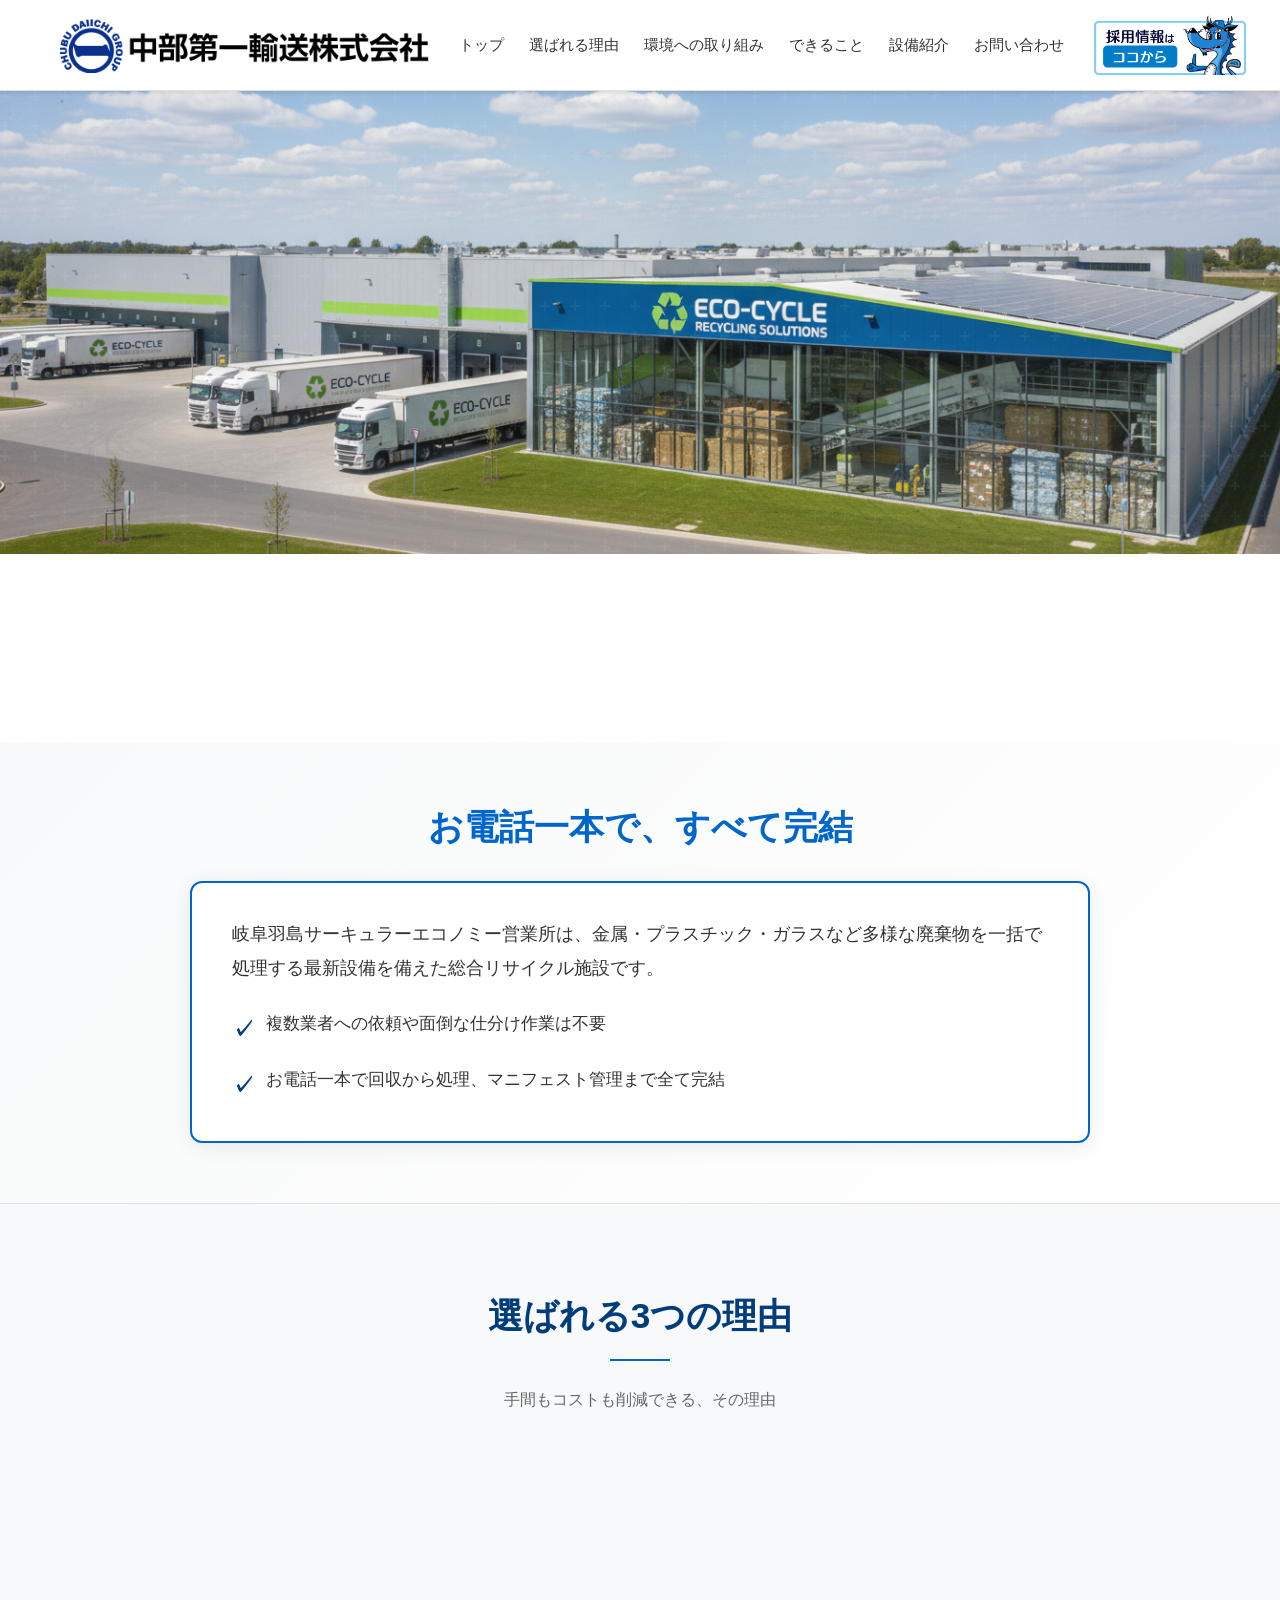
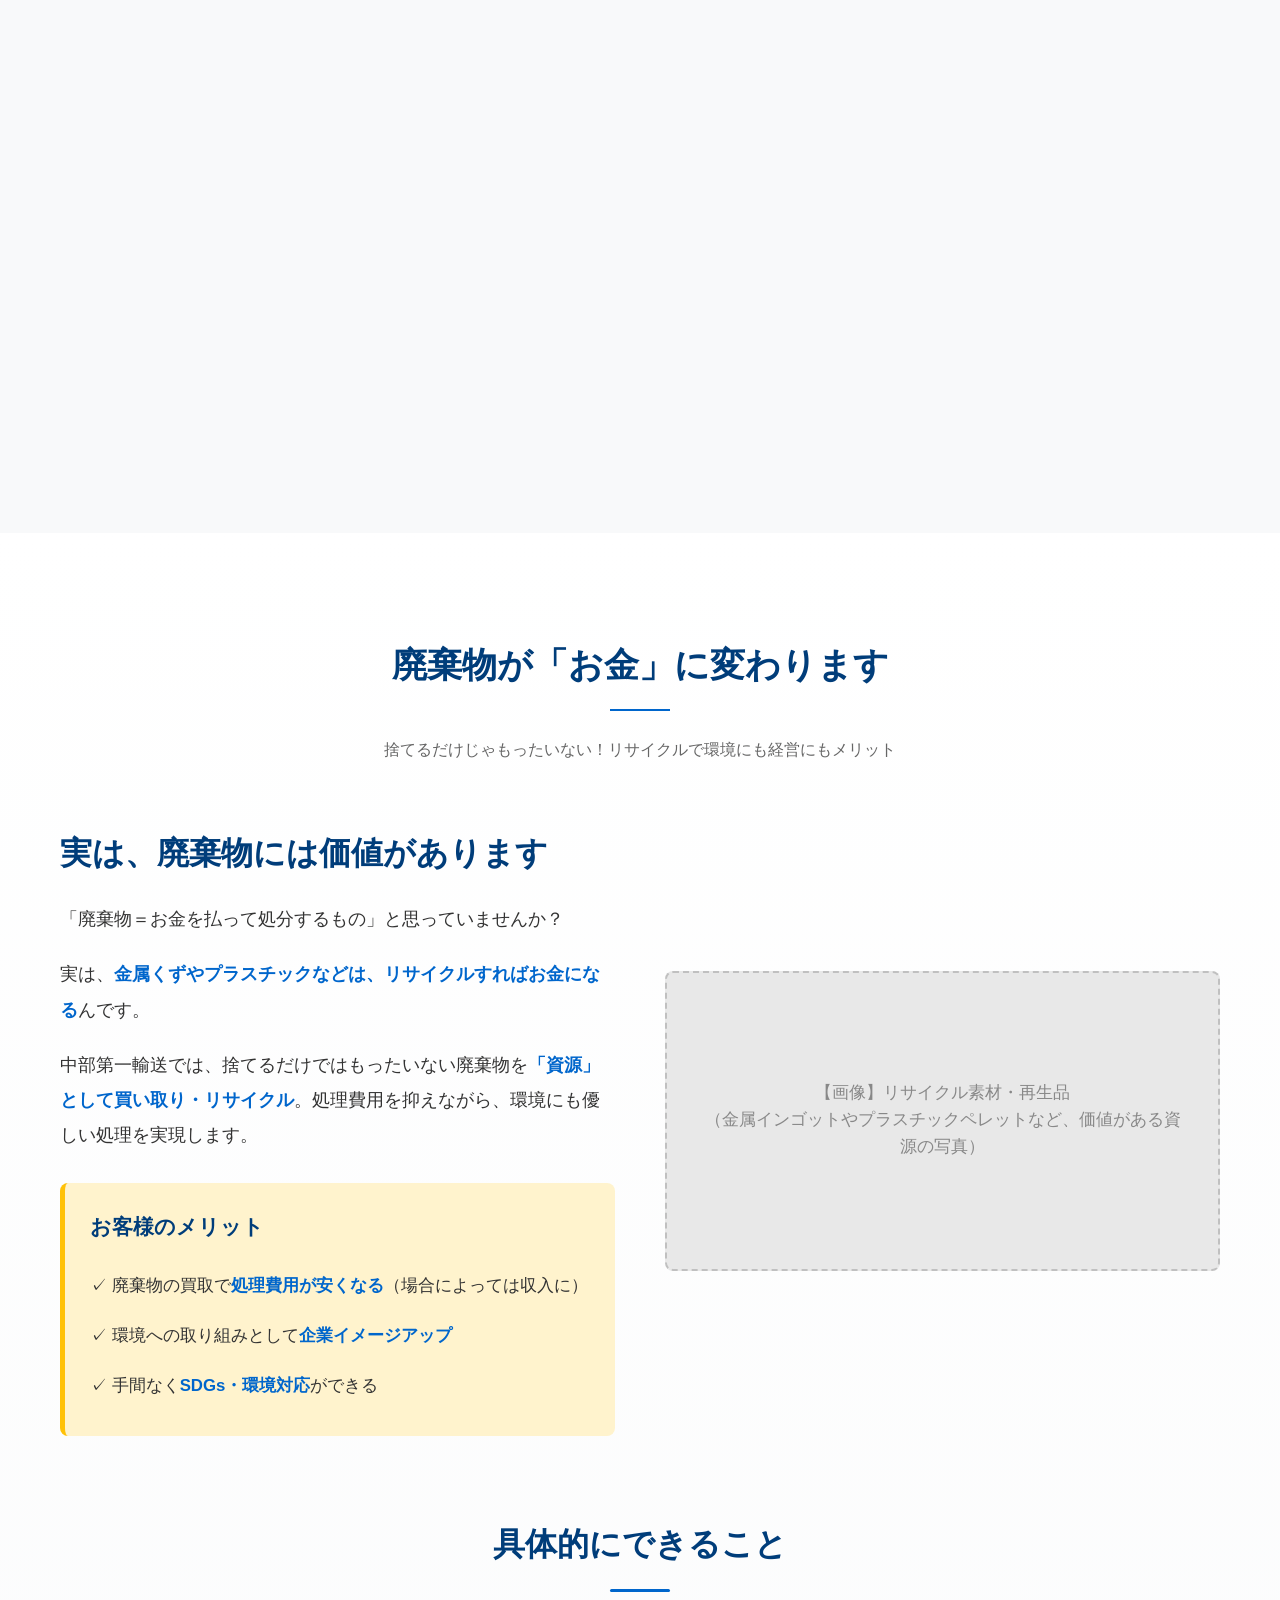
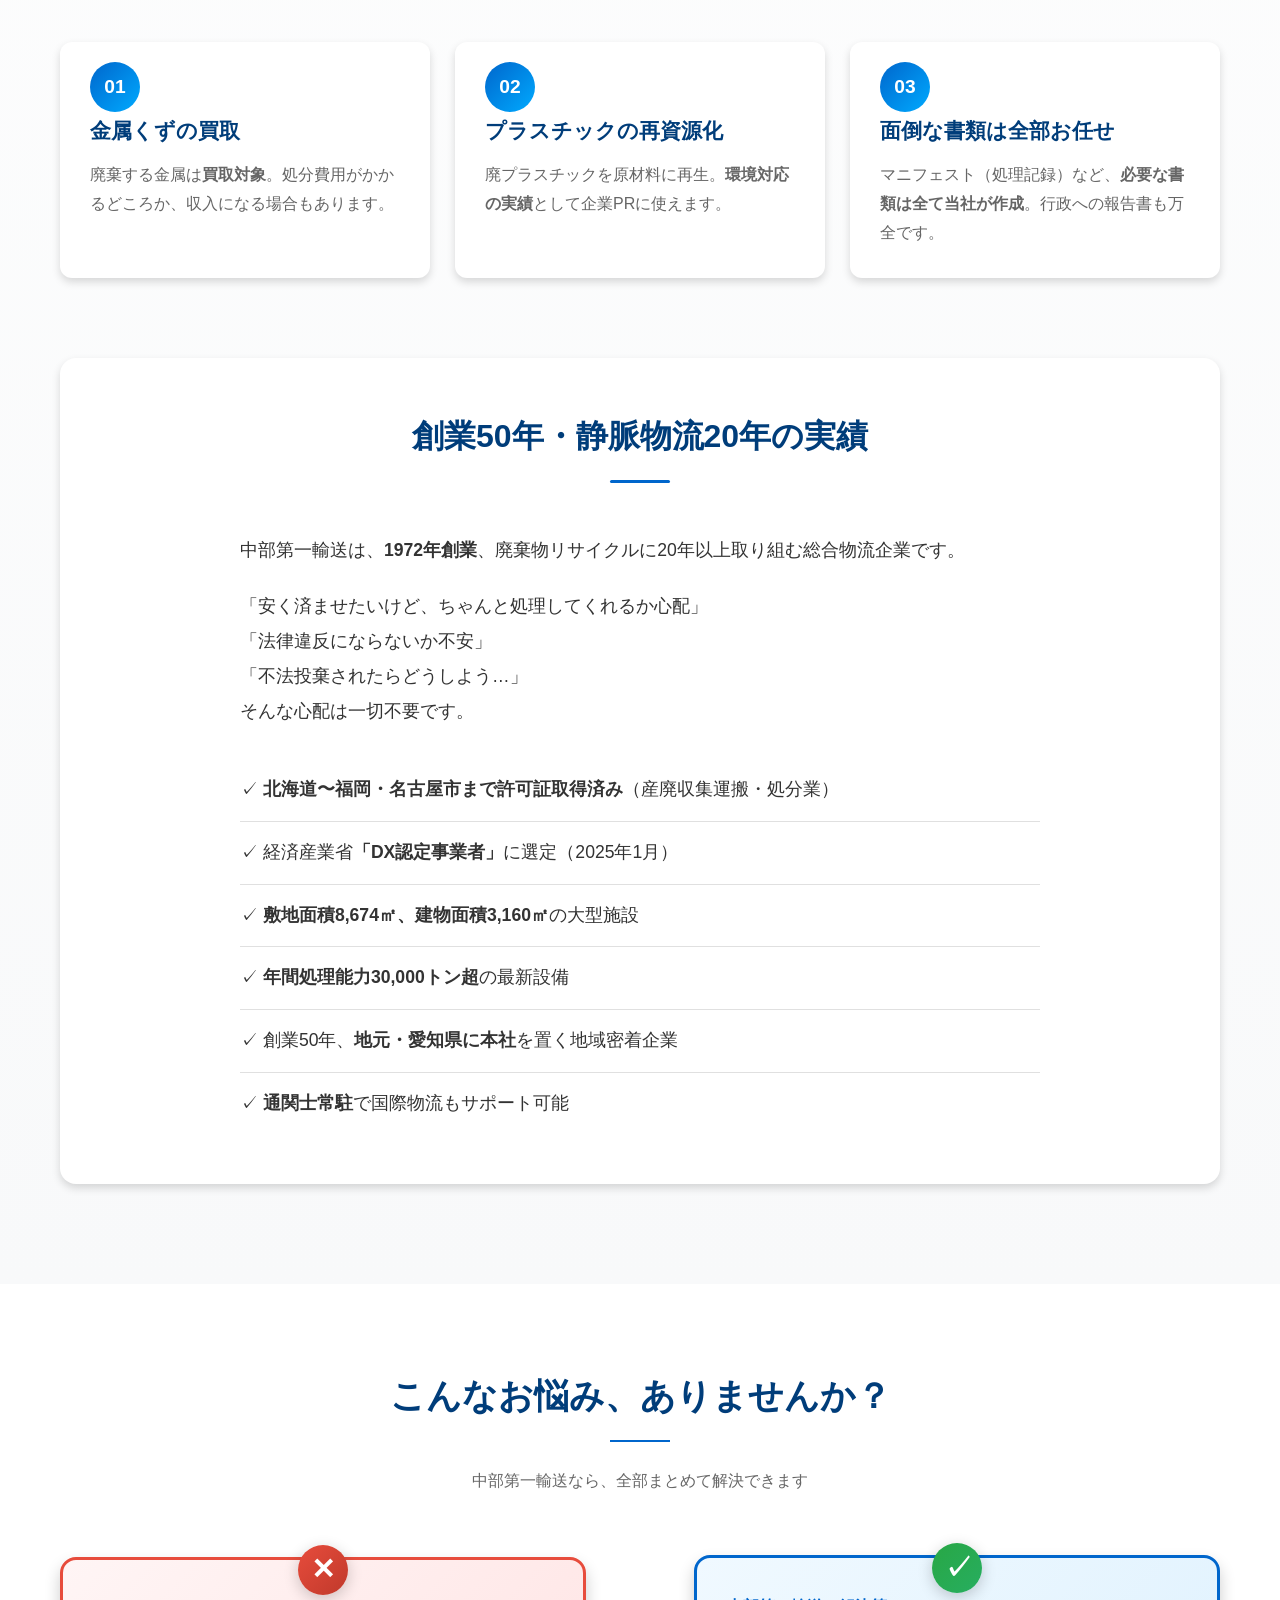
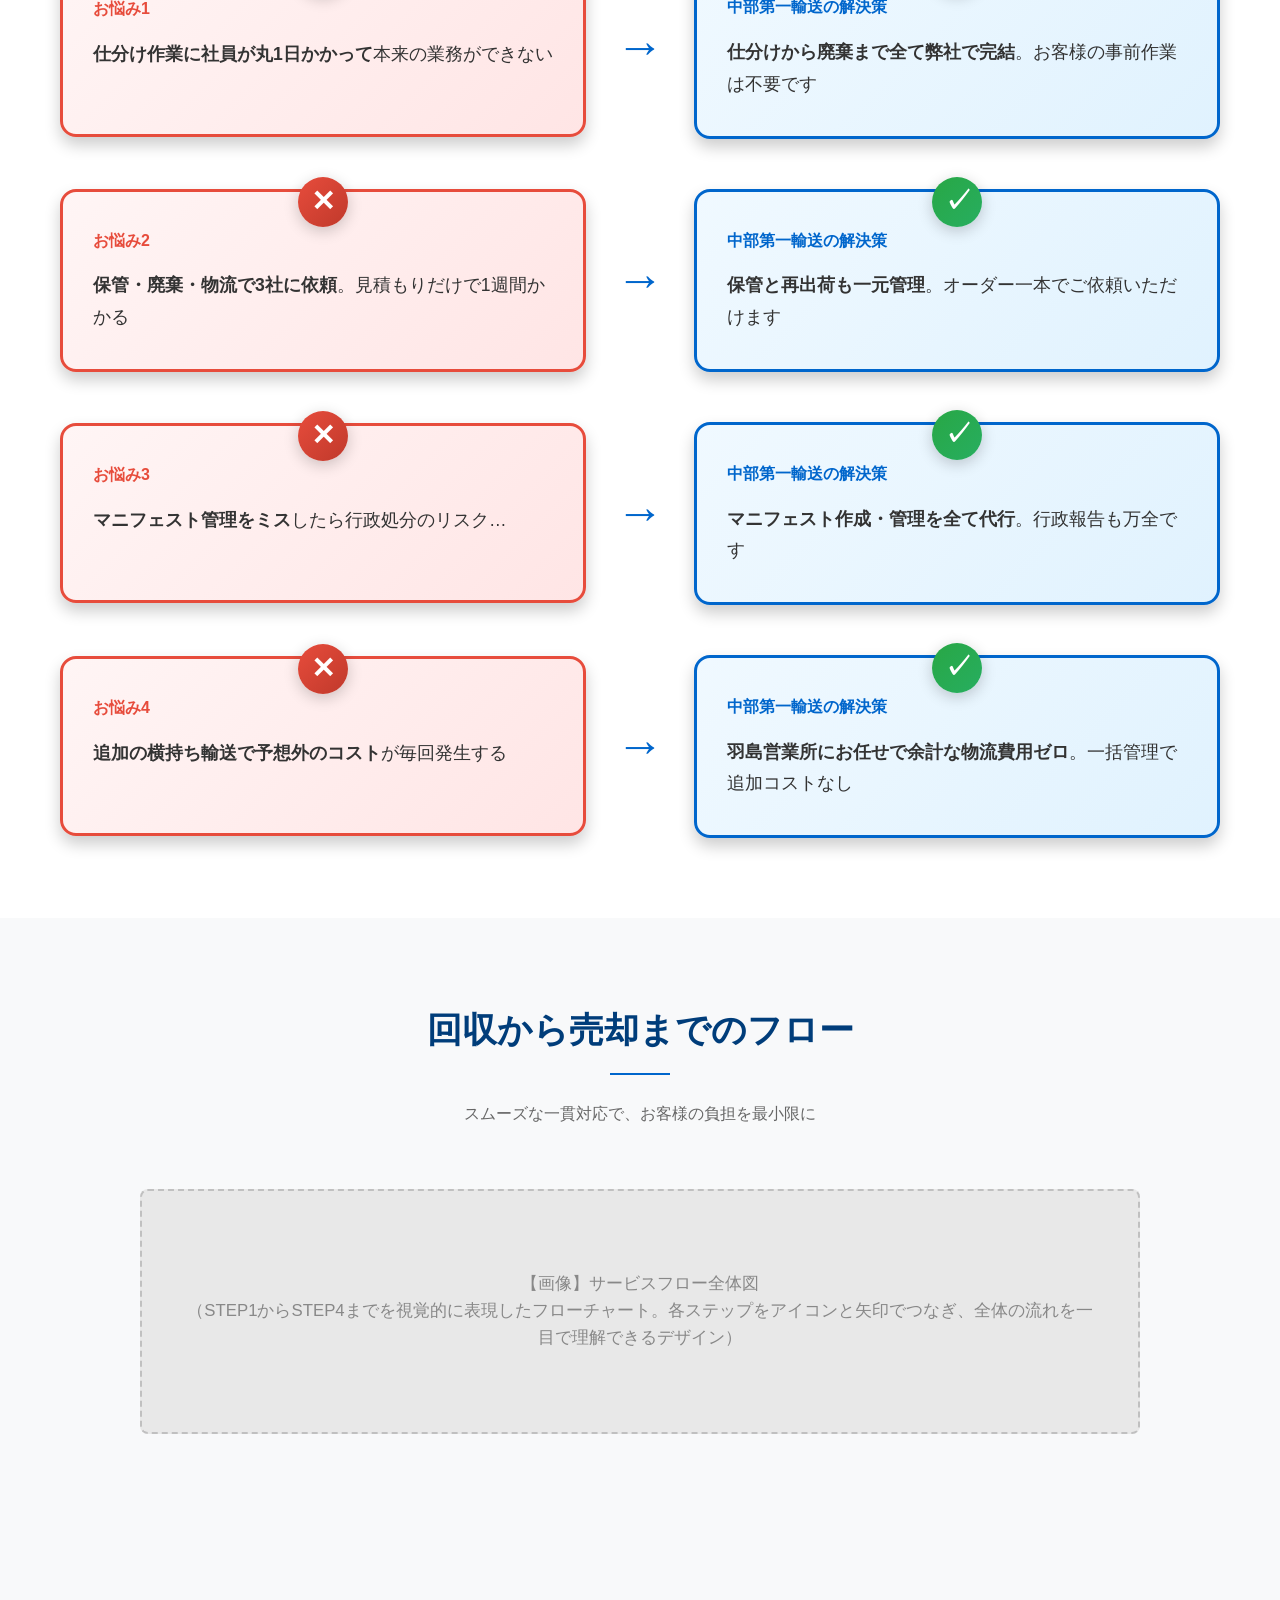
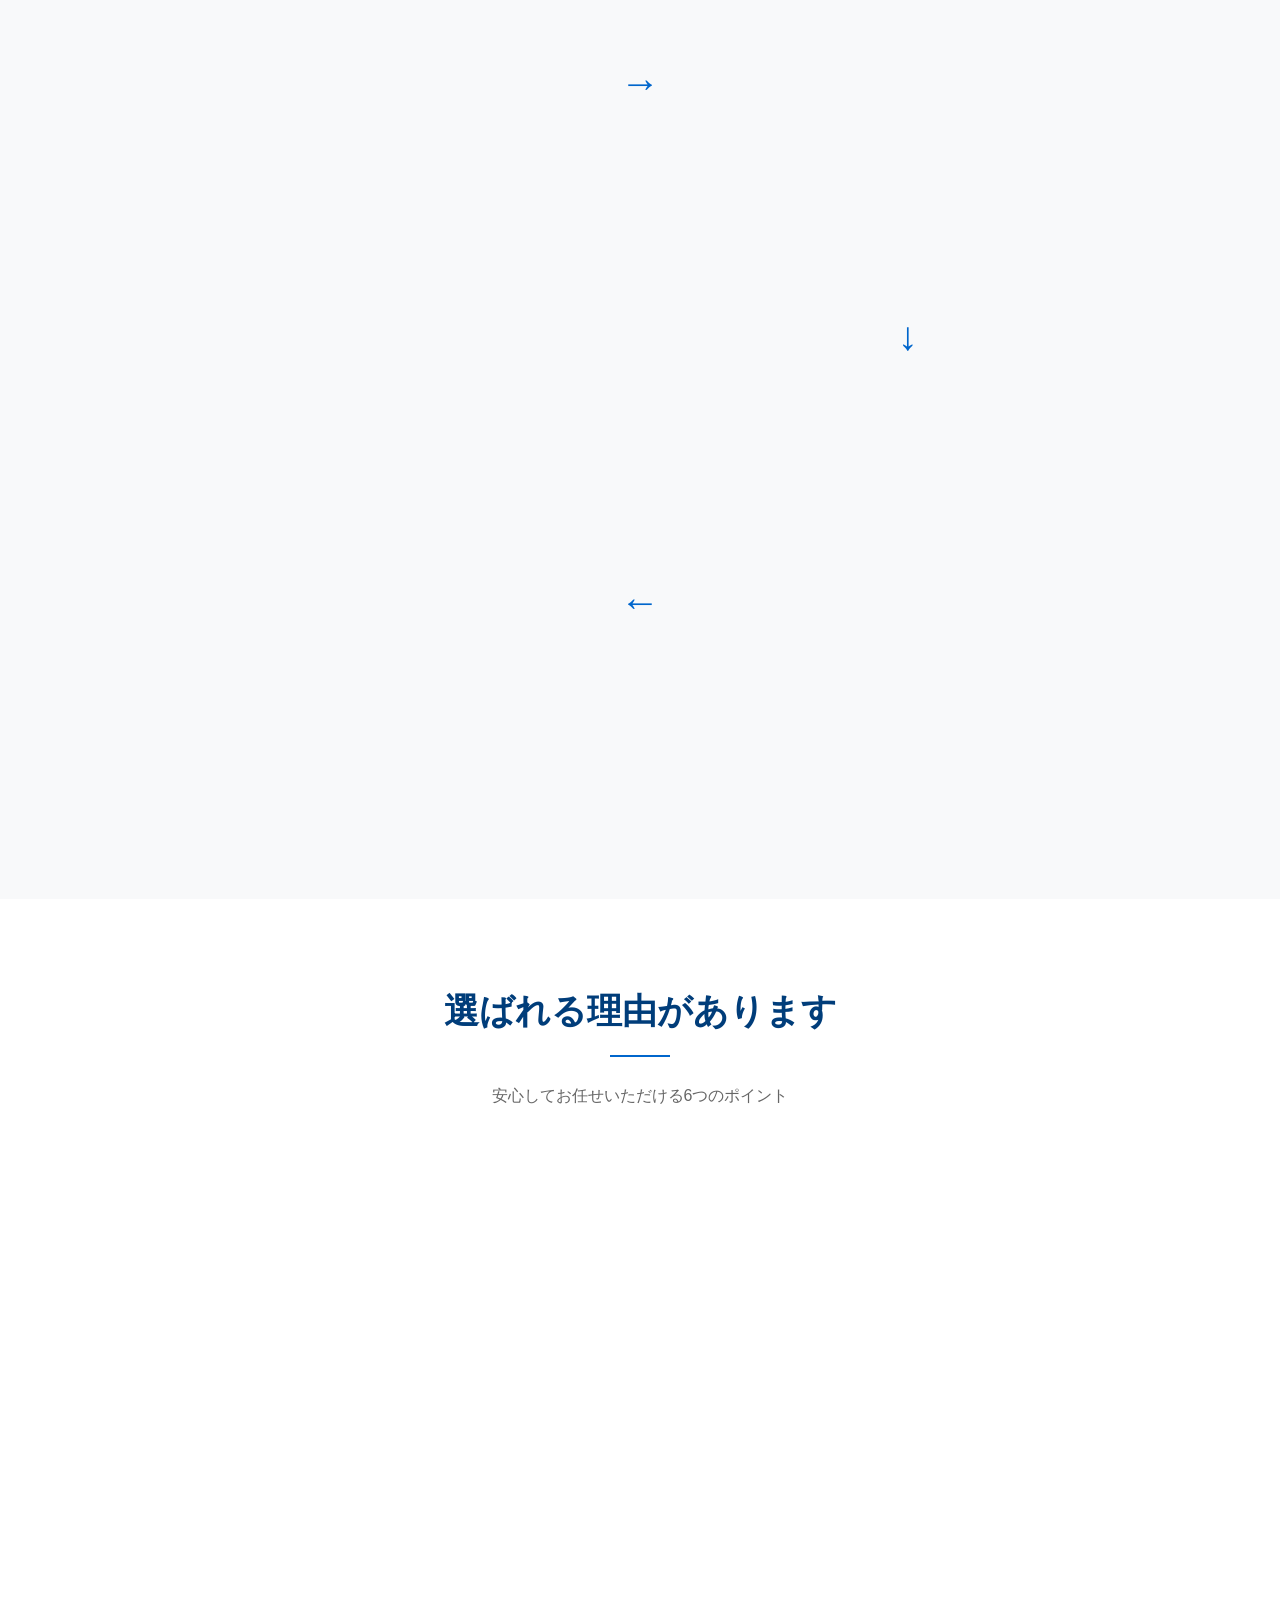
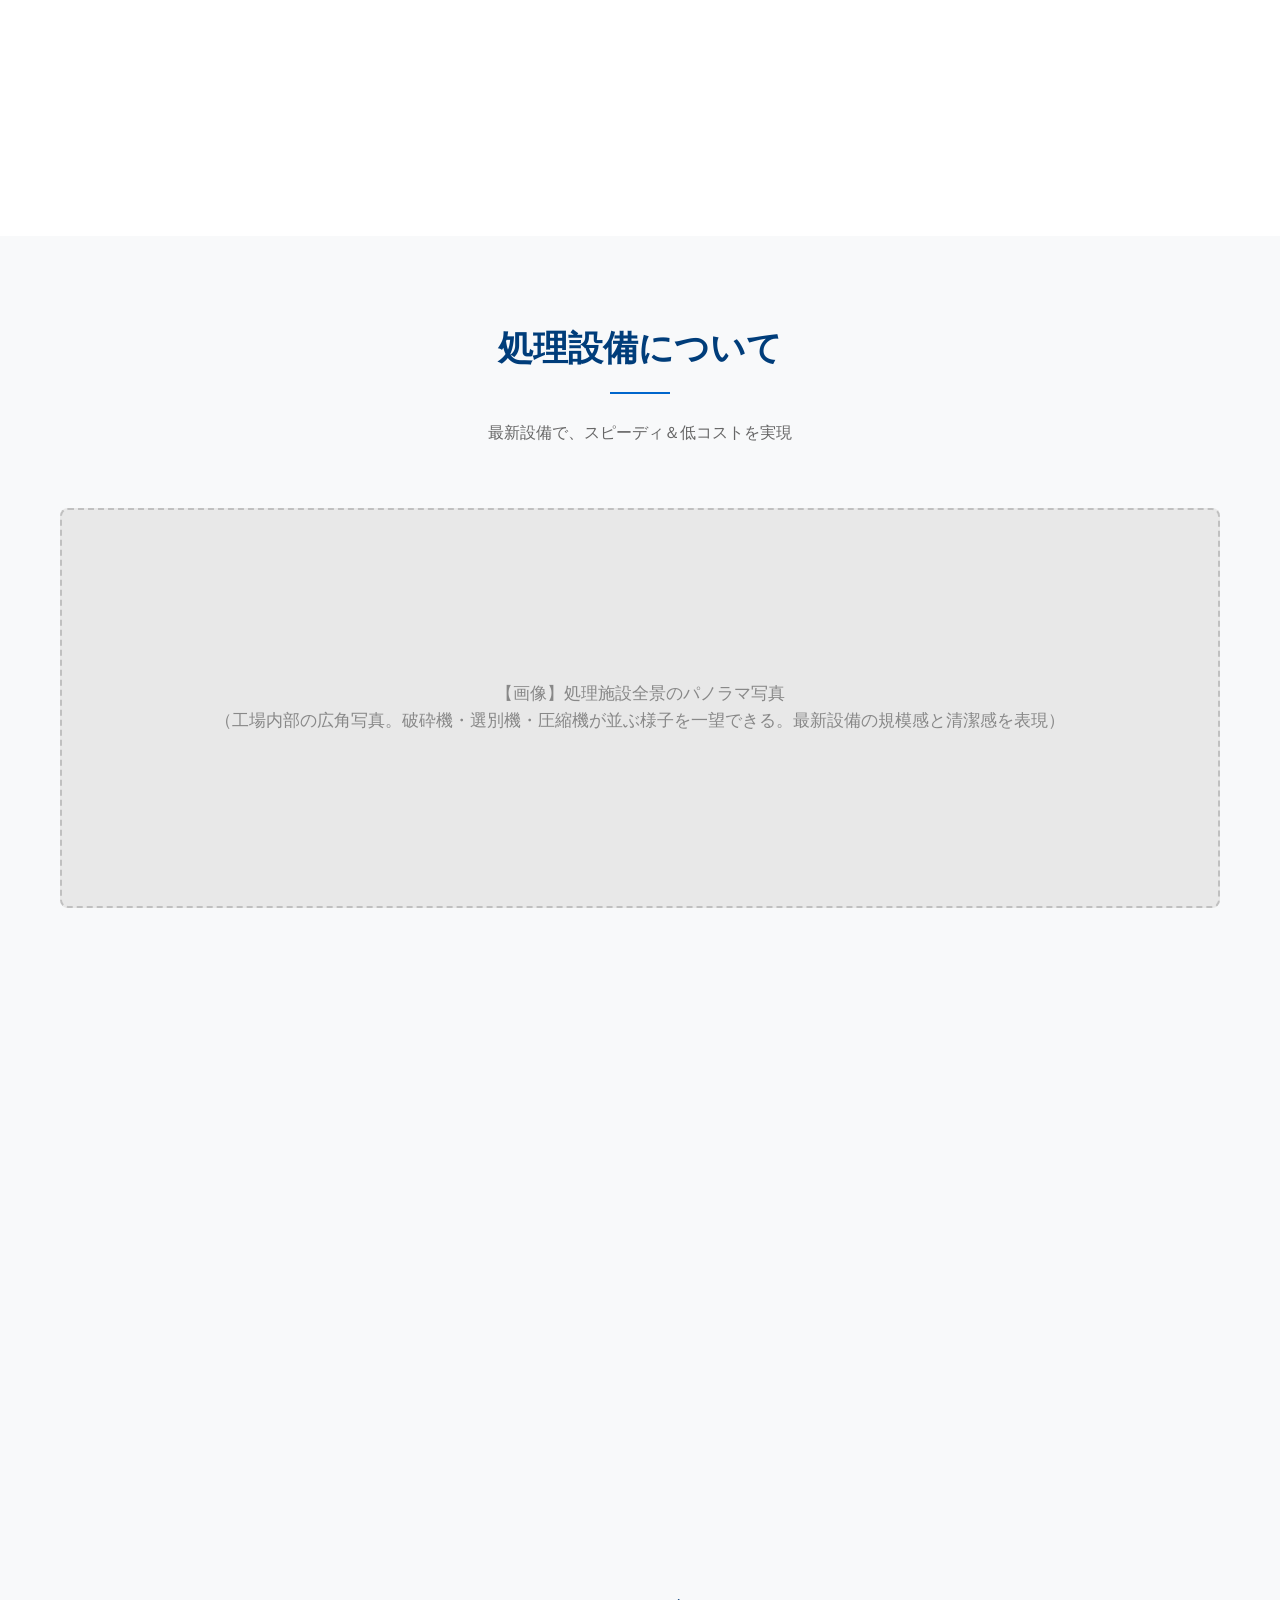
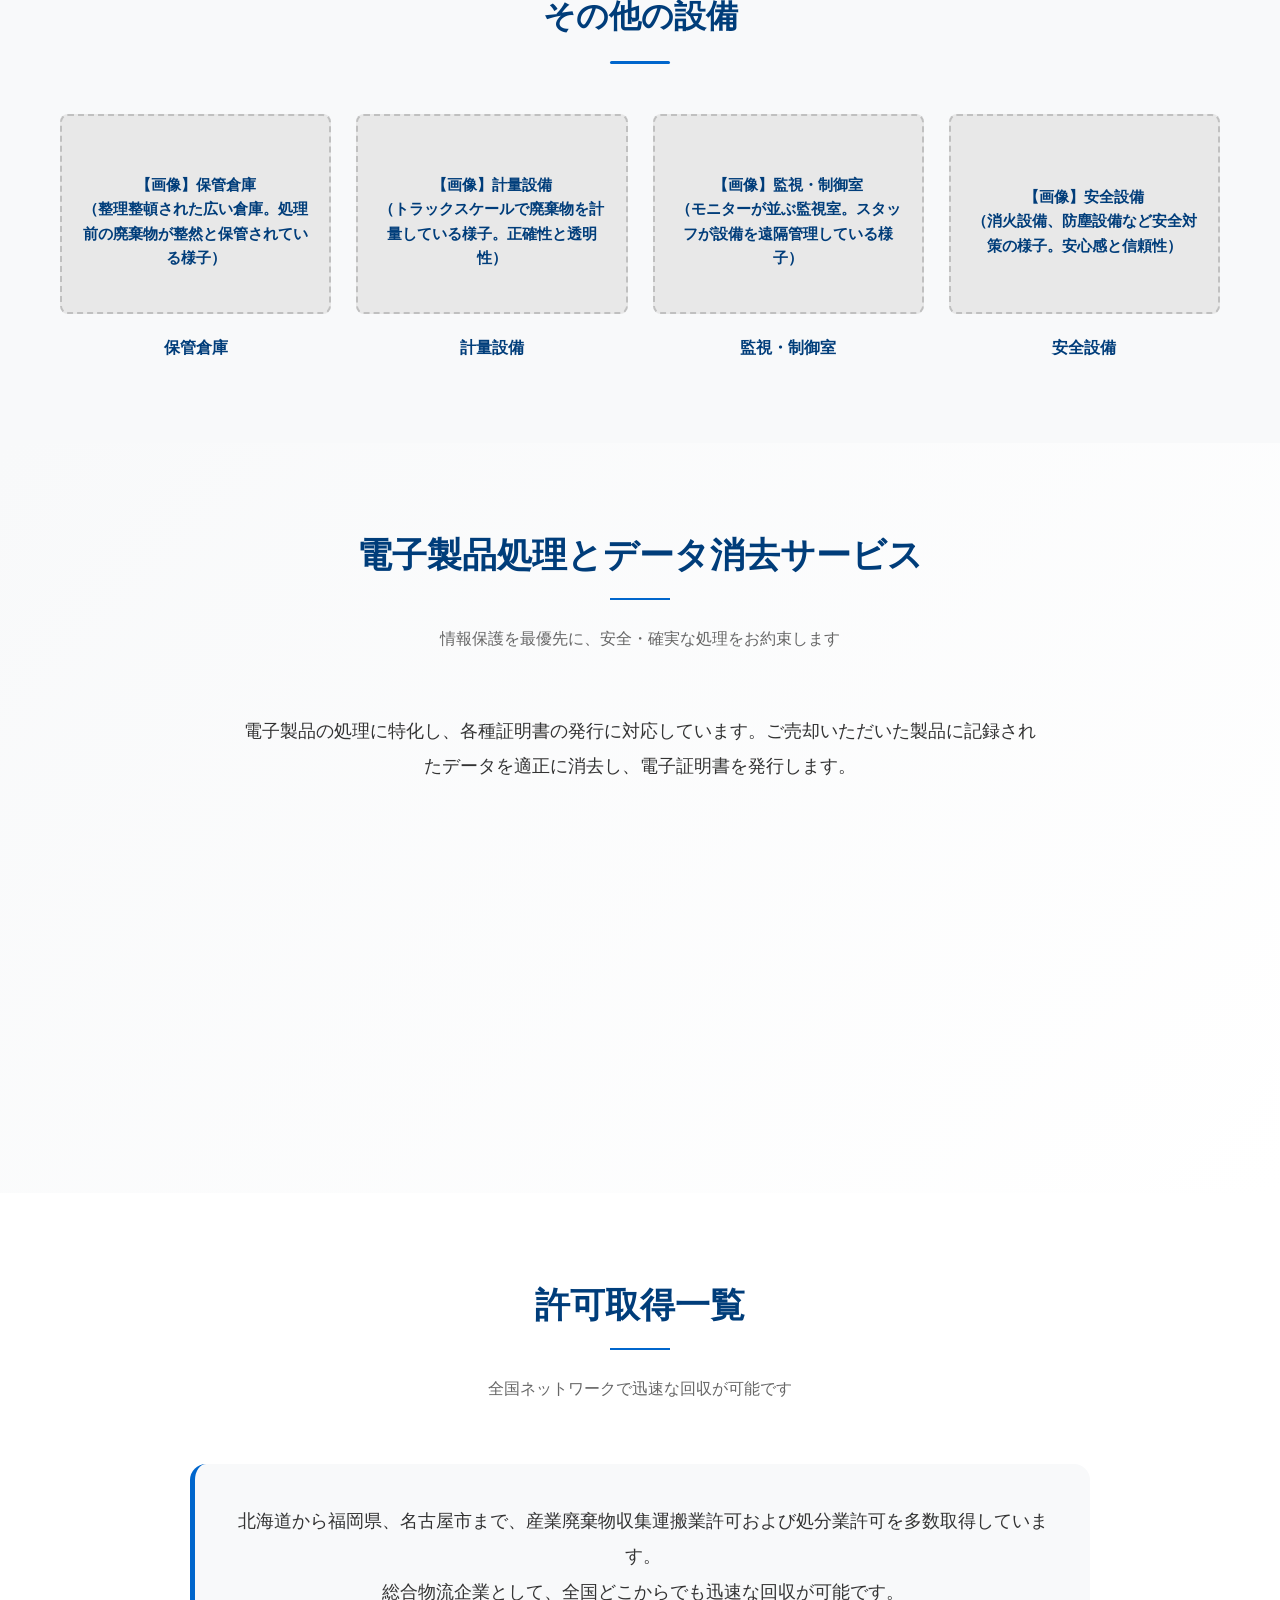
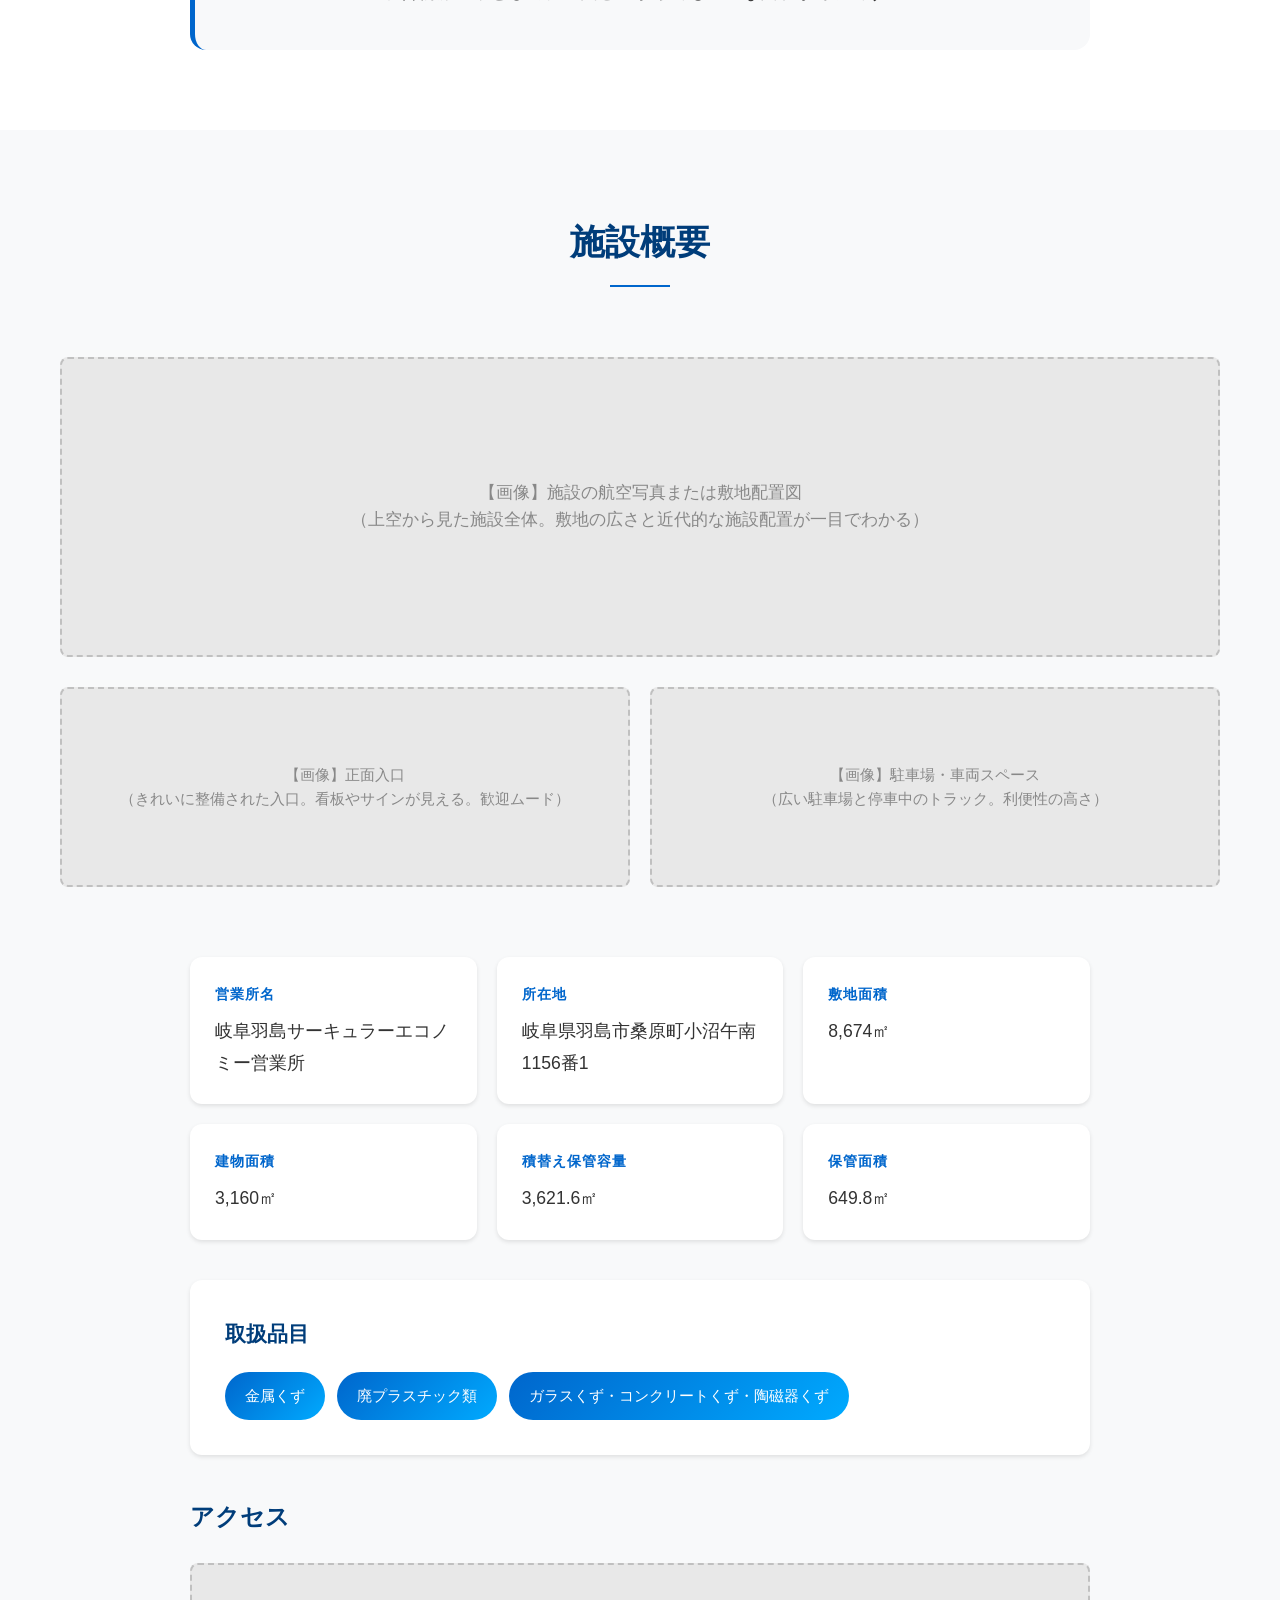
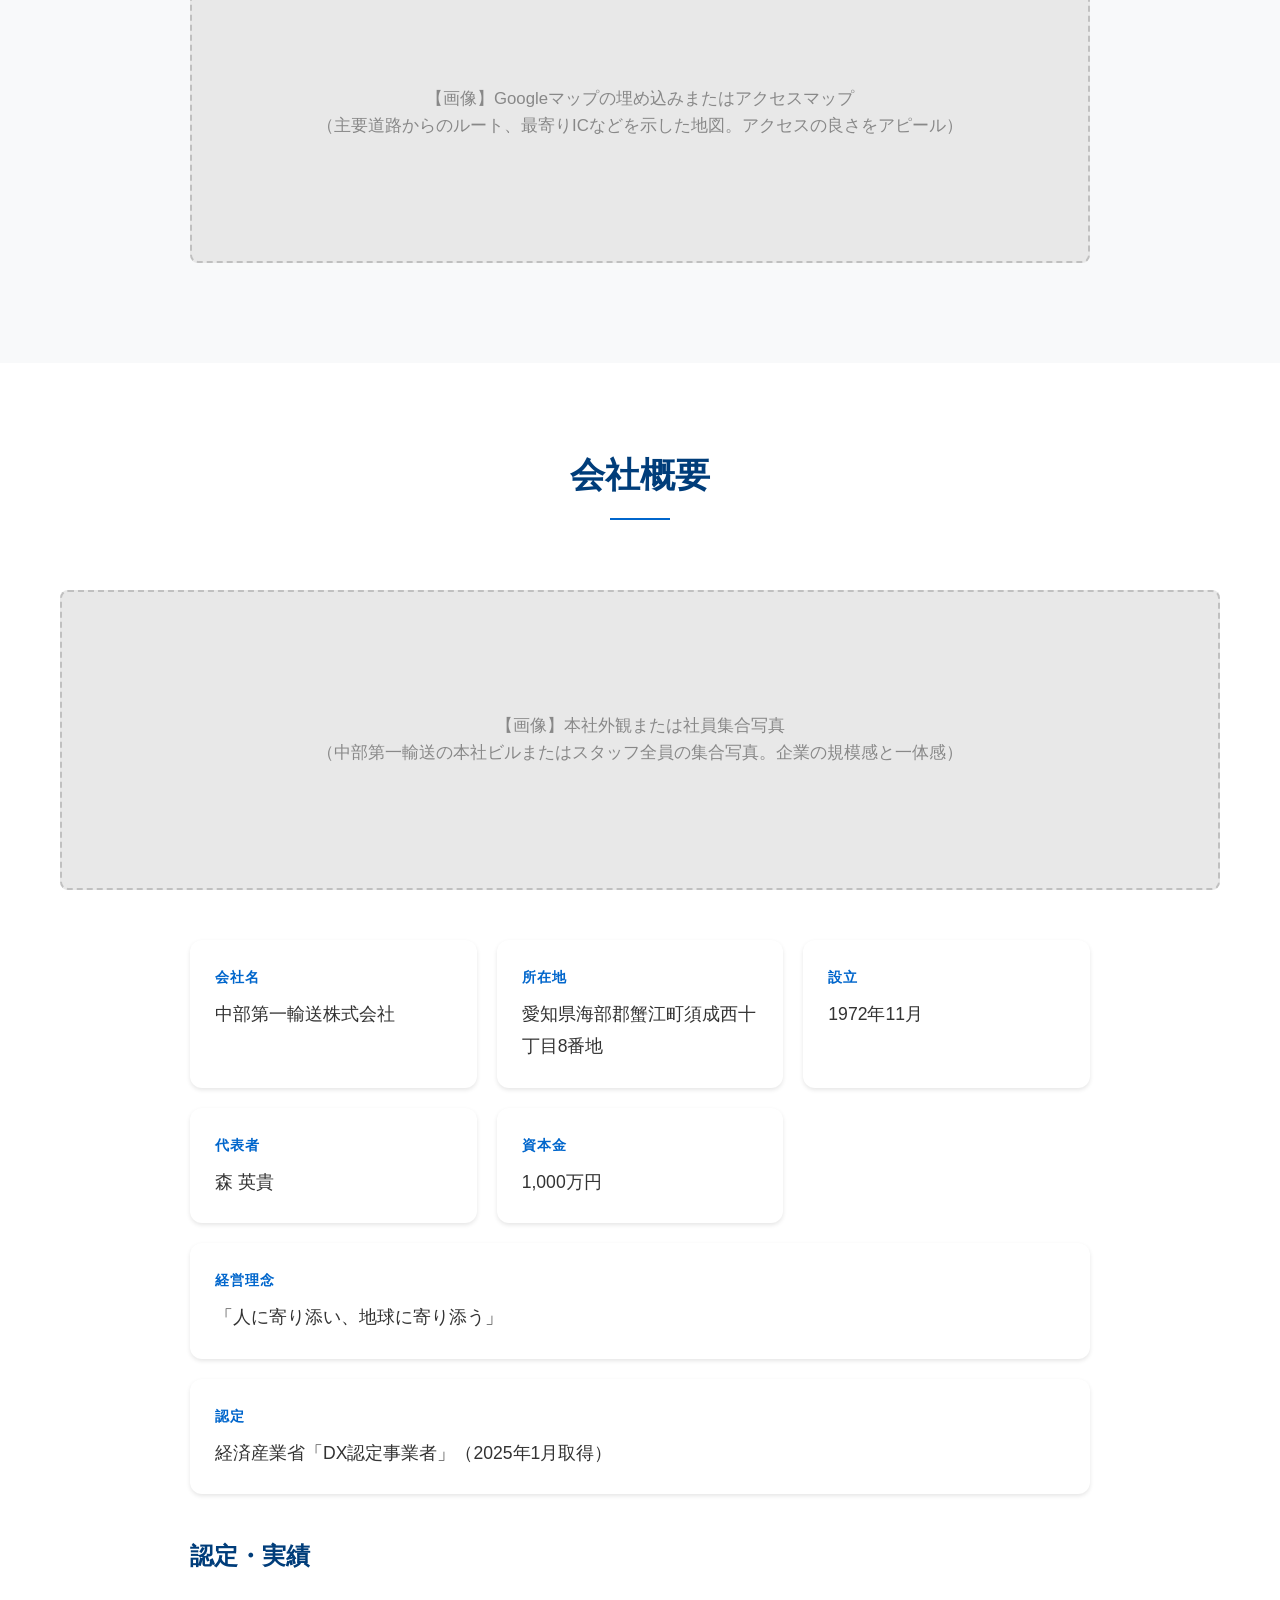
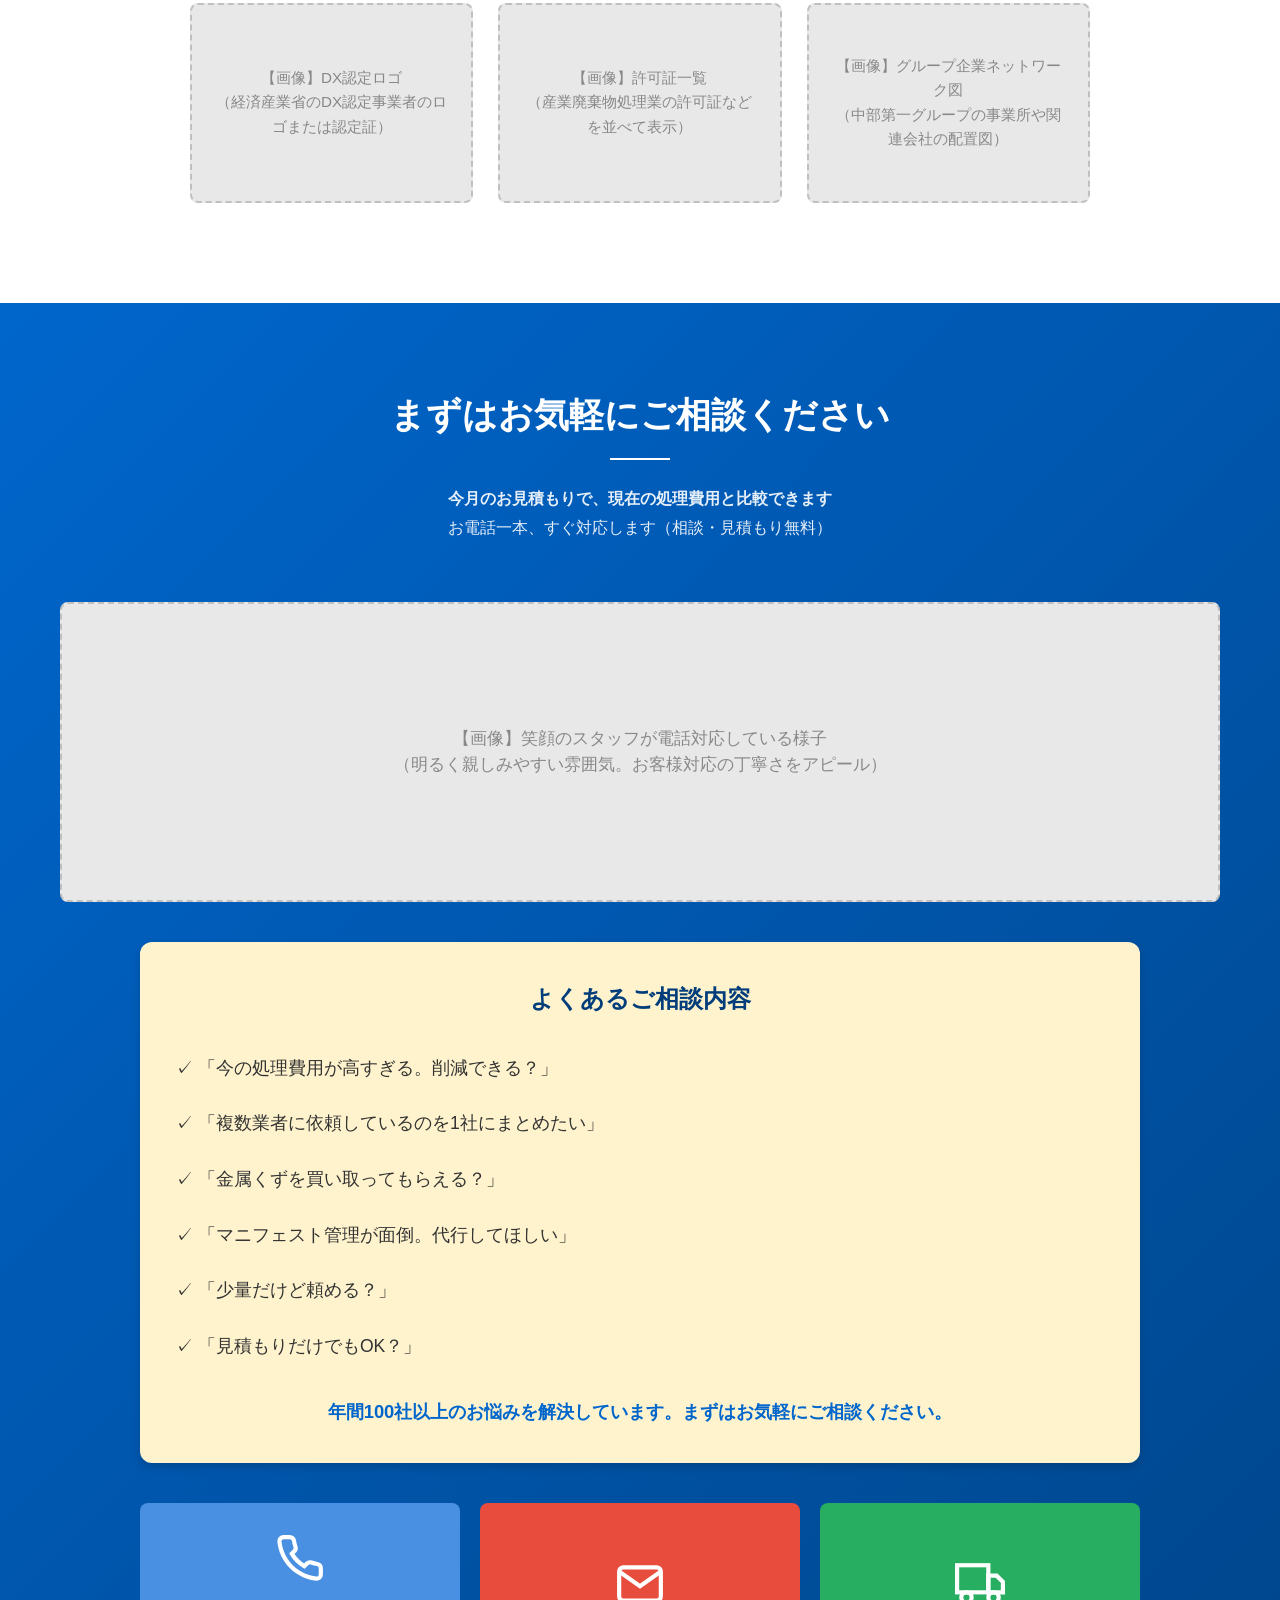
==== commit 6e99dd0e: "Update: Replace mobile hero image and improve mobile details box readability" ====
--- a/chubudaiichi/index.html
+++ b/chubudaiichi/index.html
@@ -60,7 +60,7 @@
         <div class="hero-image-pc"></div>
         <!-- スマホ表示用の画像 -->
         <div class="hero-image-mobile">
-            <img src="../logo/20251013_1533_Eco-Friendly Facility Mascot_remix_01k7e7p1a3e3gb8350zm54zpff.png" alt="岐阜羽島サーキュラーエコノミー営業所">
+            <img src="../logo/Generated%20Image%20October%2013,%202025%20-%2010_09PM.png" alt="岐阜羽島サーキュラーエコノミー営業所">
         </div>
         <div class="container">
             <div class="hero-content">
--- a/chubudaiichi/style.css
+++ b/chubudaiichi/style.css
@@ -21,6 +21,10 @@
     --shadow-lg: 0 8px 16px rgba(0, 0, 0, 0.2);
 }
 
+html {
+    scroll-behavior: smooth;
+}
+
 body {
     font-family: 'Noto Sans JP', sans-serif;
     color: var(--text-color);
@@ -192,9 +196,10 @@
     background-repeat: no-repeat;
     color: white;
     padding: 120px 0 120px;
-    overflow: visible;
+    overflow: hidden;
     min-height: 600px;
     margin-bottom: 0;
+    z-index: 0;
 }
 
 .hero-image-pc {
@@ -356,6 +361,8 @@
     padding: 60px 0;
     background: linear-gradient(135deg, #f8f9fa 0%, #ffffff 100%);
     border-bottom: 1px solid var(--border-color);
+    position: relative;
+    z-index: 1;
 }
 
 .lead-content {
@@ -424,22 +431,23 @@
 .hero-details-box {
     background: white;
     border-radius: 16px;
-    padding: 30px 25px;
+    padding: 35px 30px;
     box-shadow: var(--shadow-md);
     border-left: 5px solid var(--primary-color);
 }
 
 .hero-details-box h3 {
-    font-size: 1.3rem;
+    font-size: 1.4rem;
     font-weight: 700;
     color: var(--primary-color);
-    margin-bottom: 15px;
+    margin-bottom: 20px;
+    line-height: 1.5;
 }
 
 .details-intro {
-    font-size: 1rem;
-    line-height: 1.8;
-    margin-bottom: 20px;
+    font-size: 1.05rem;
+    line-height: 2;
+    margin-bottom: 25px;
     color: var(--text-dark);
 }
 
@@ -450,18 +458,19 @@
 }
 
 .details-list li {
+    font-size: 1rem;
+    line-height: 2;
+    margin-bottom: 12px;
+    color: var(--text-dark);
+}
+
+.details-credential {
     font-size: 0.95rem;
-    line-height: 1.8;
-    margin-bottom: 10px;
-    color: var(--text-dark);
-}
-
-.details-credential {
-    font-size: 0.9rem;
     color: var(--text-light);
     margin: 0;
-    padding-top: 15px;
+    padding-top: 20px;
     border-top: 1px solid var(--border-color);
+    line-height: 1.8;
 }
 
 /* ボタンスタイル */
@@ -511,6 +520,8 @@
 section {
     padding: 80px 0;
     scroll-margin-top: 100px;
+    position: relative;
+    background-color: white;
 }
 
 .section-header {
@@ -1615,7 +1626,22 @@
     }
 
     .hero-details-box {
-        padding: 20px 18px;
+        padding: 25px 20px;
+    }
+
+    .hero-details-box h3 {
+        font-size: 1.2rem;
+        margin-bottom: 15px;
+    }
+
+    .details-intro {
+        font-size: 1rem;
+        line-height: 1.9;
+    }
+
+    .details-list li {
+        font-size: 0.95rem;
+        line-height: 1.9;
     }
 
     /* リードセクション（480px以下） */
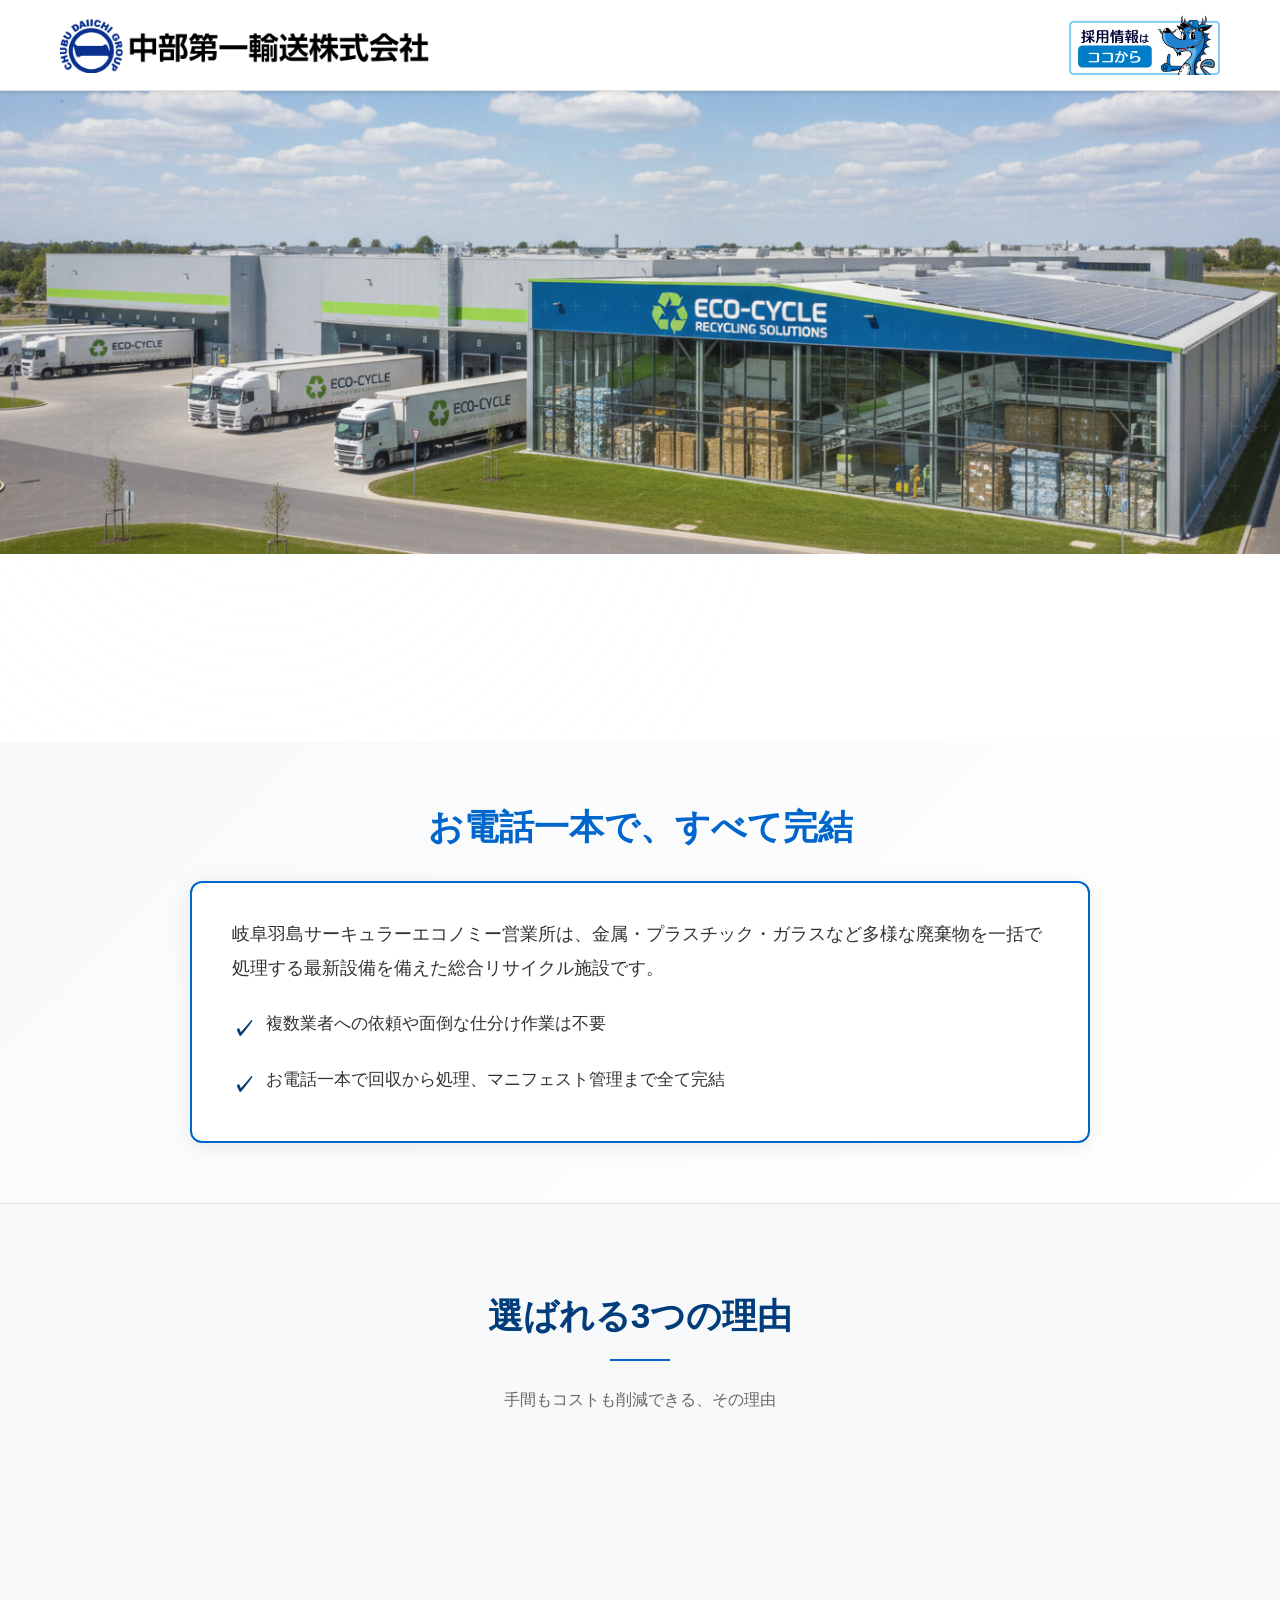
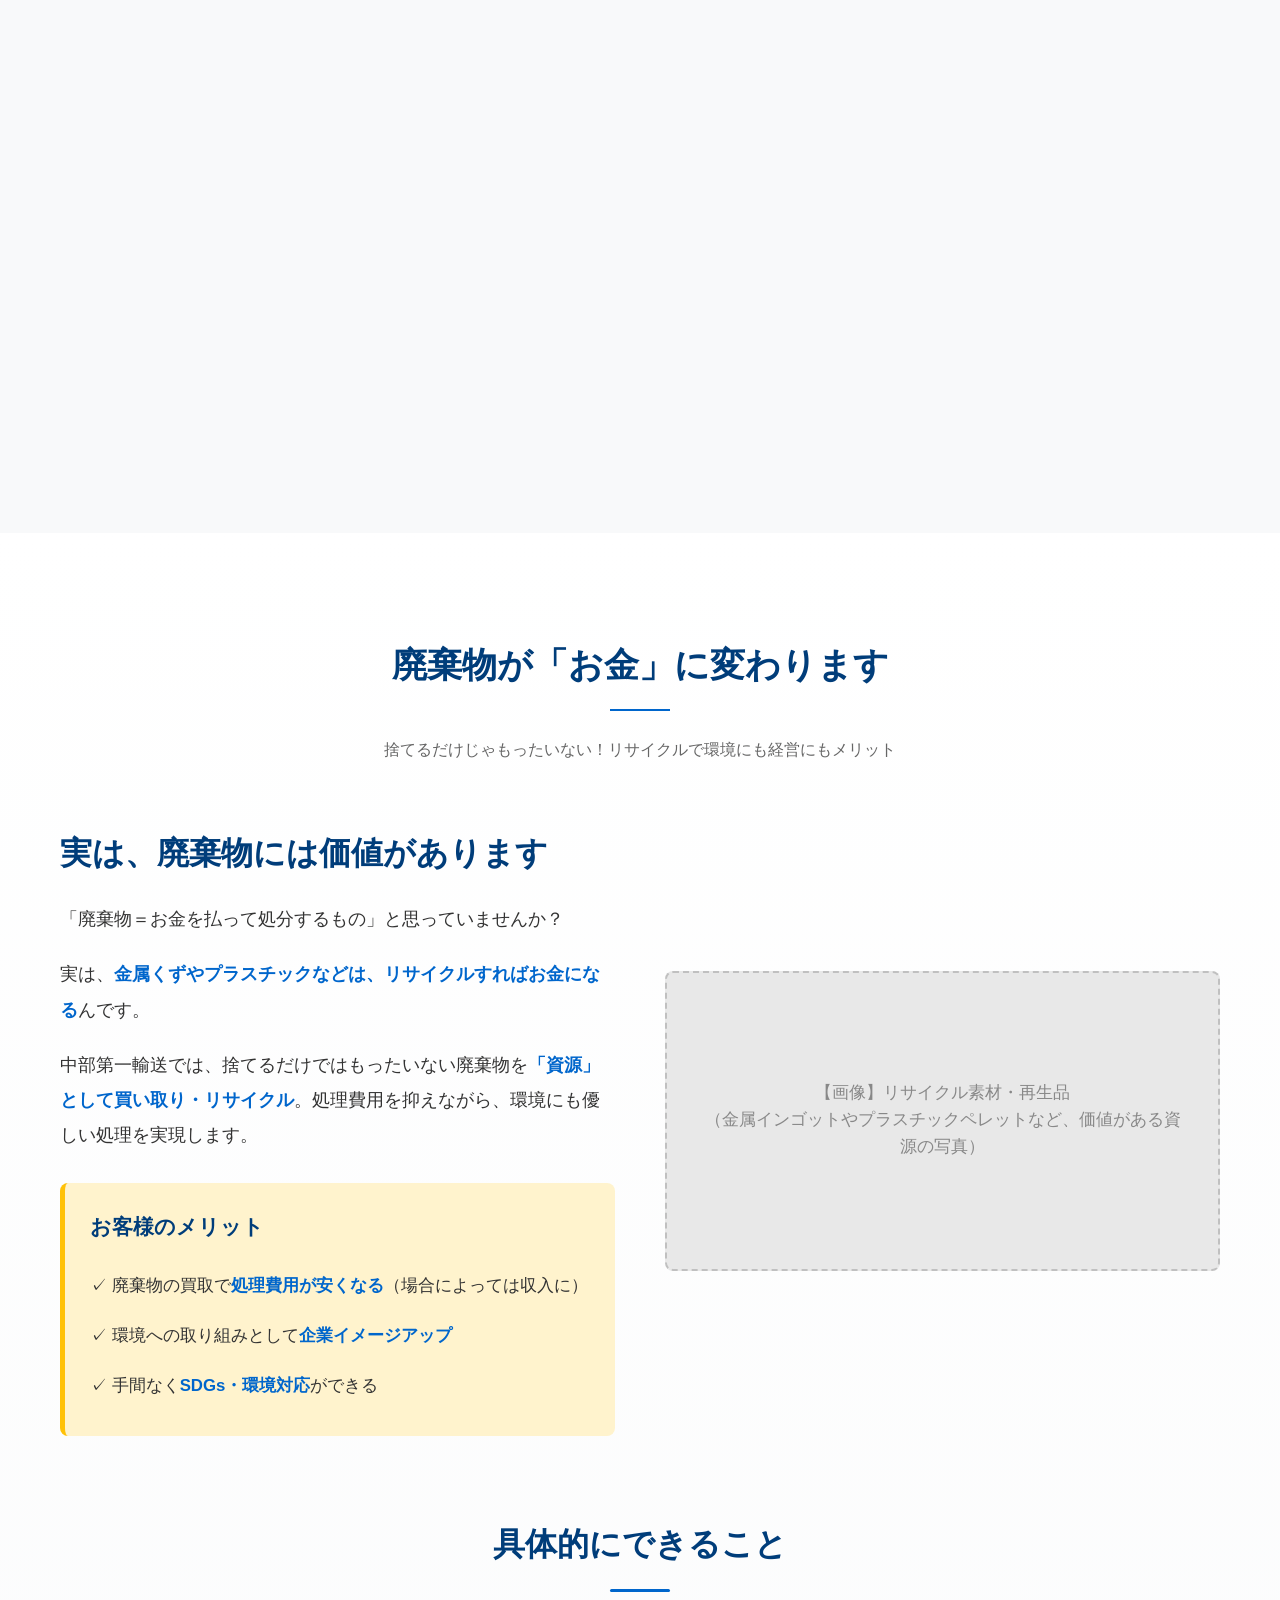
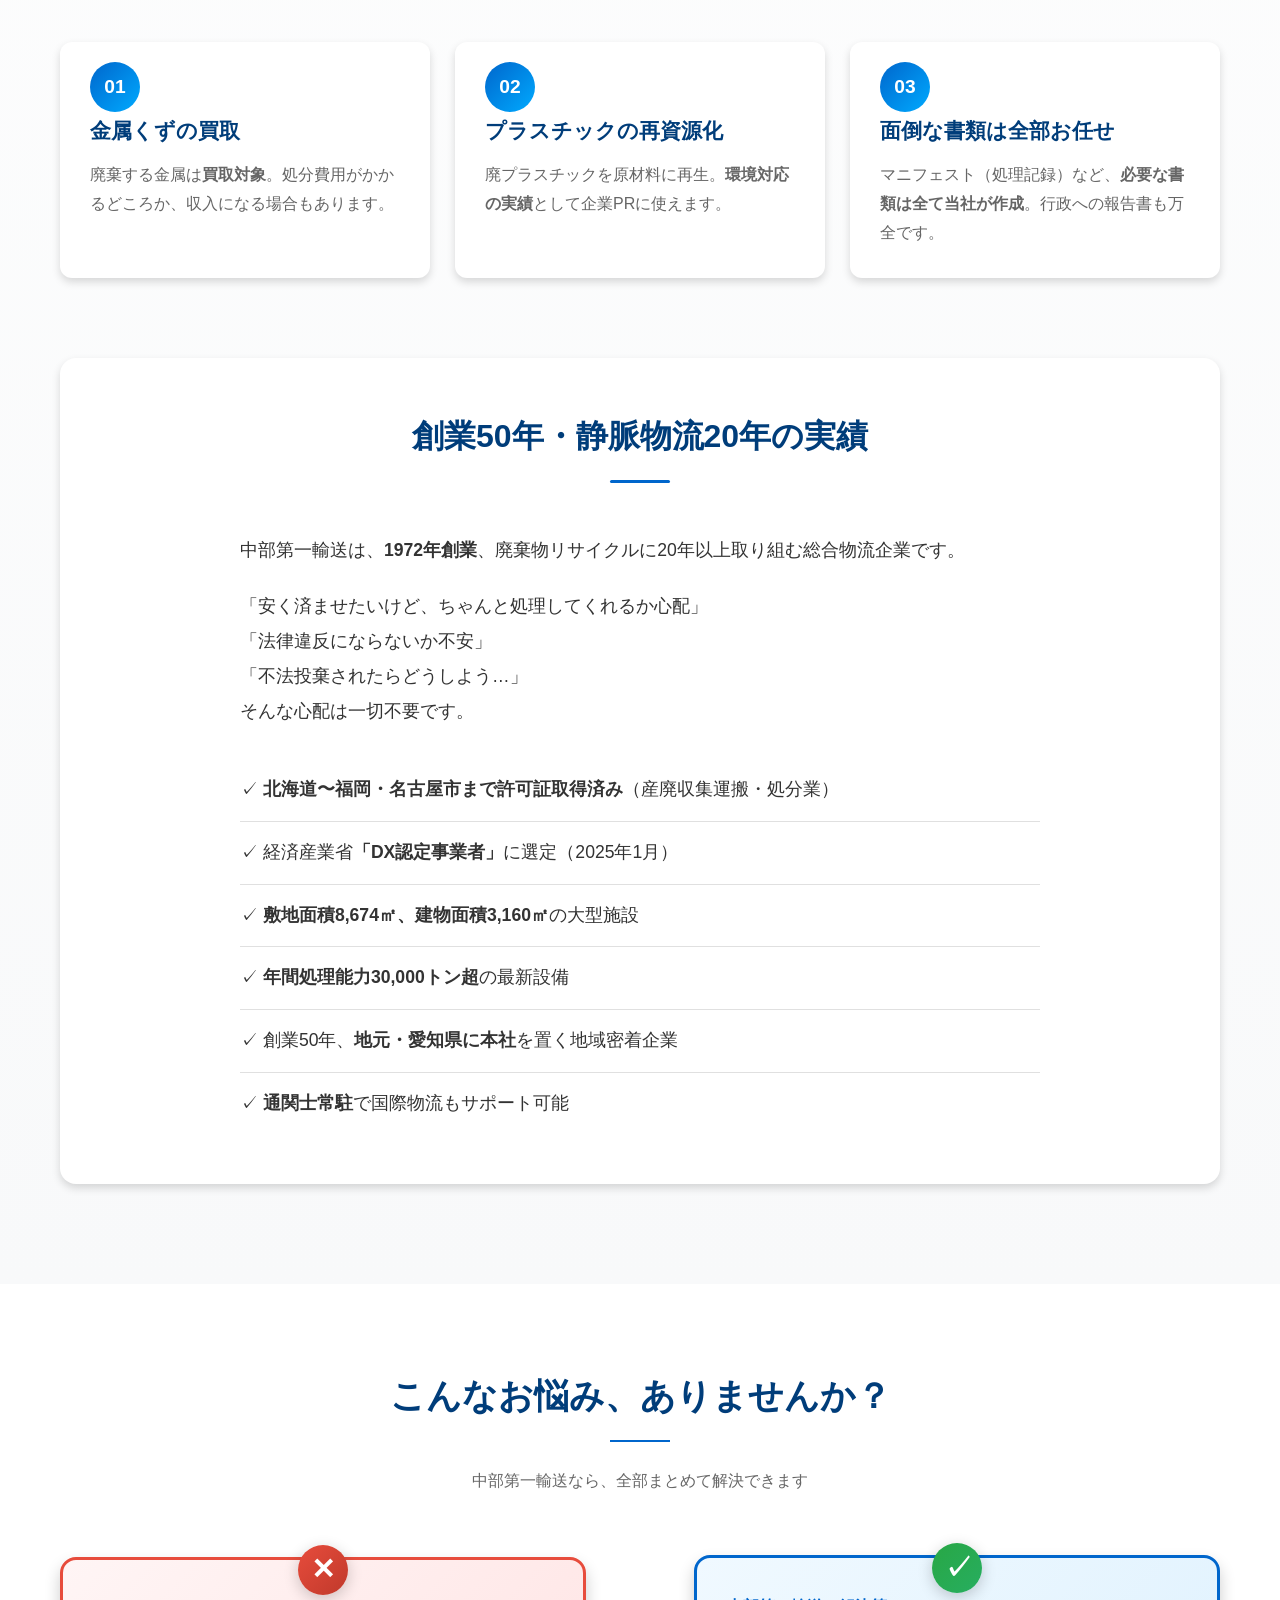
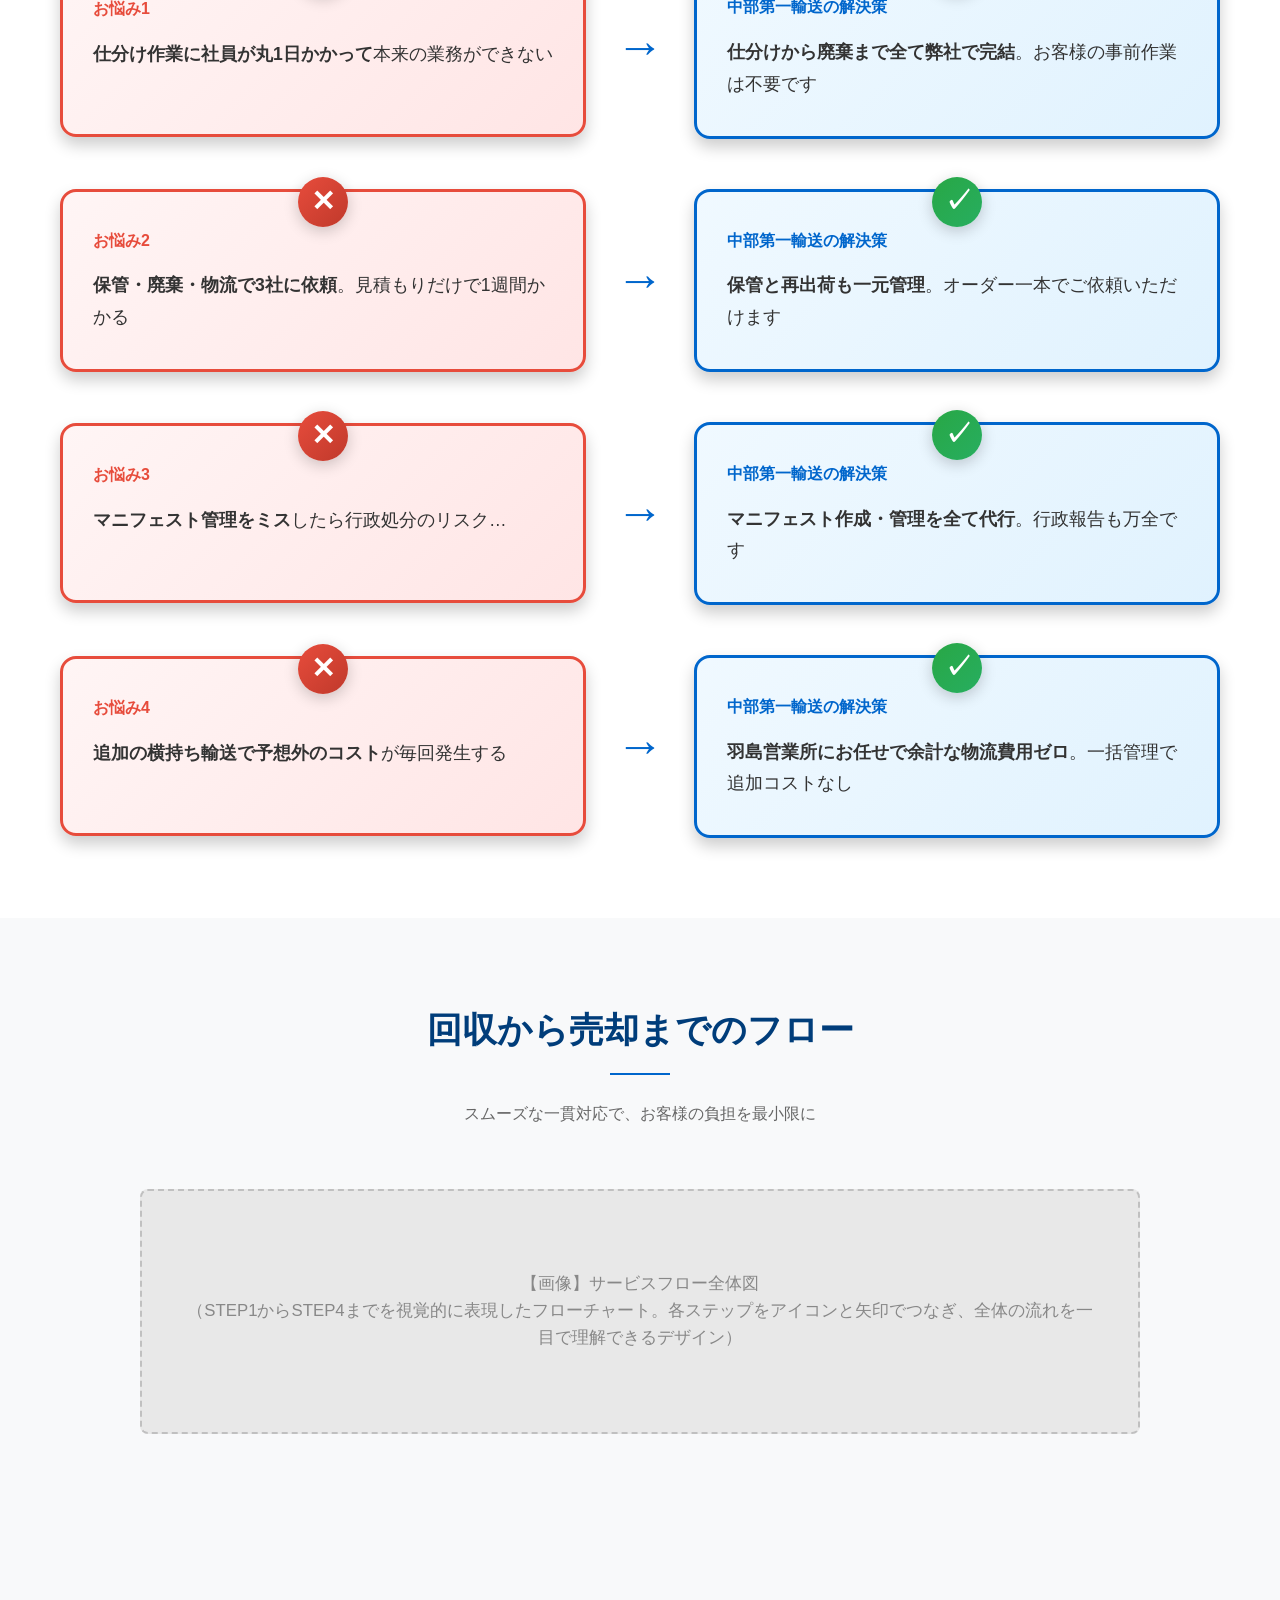
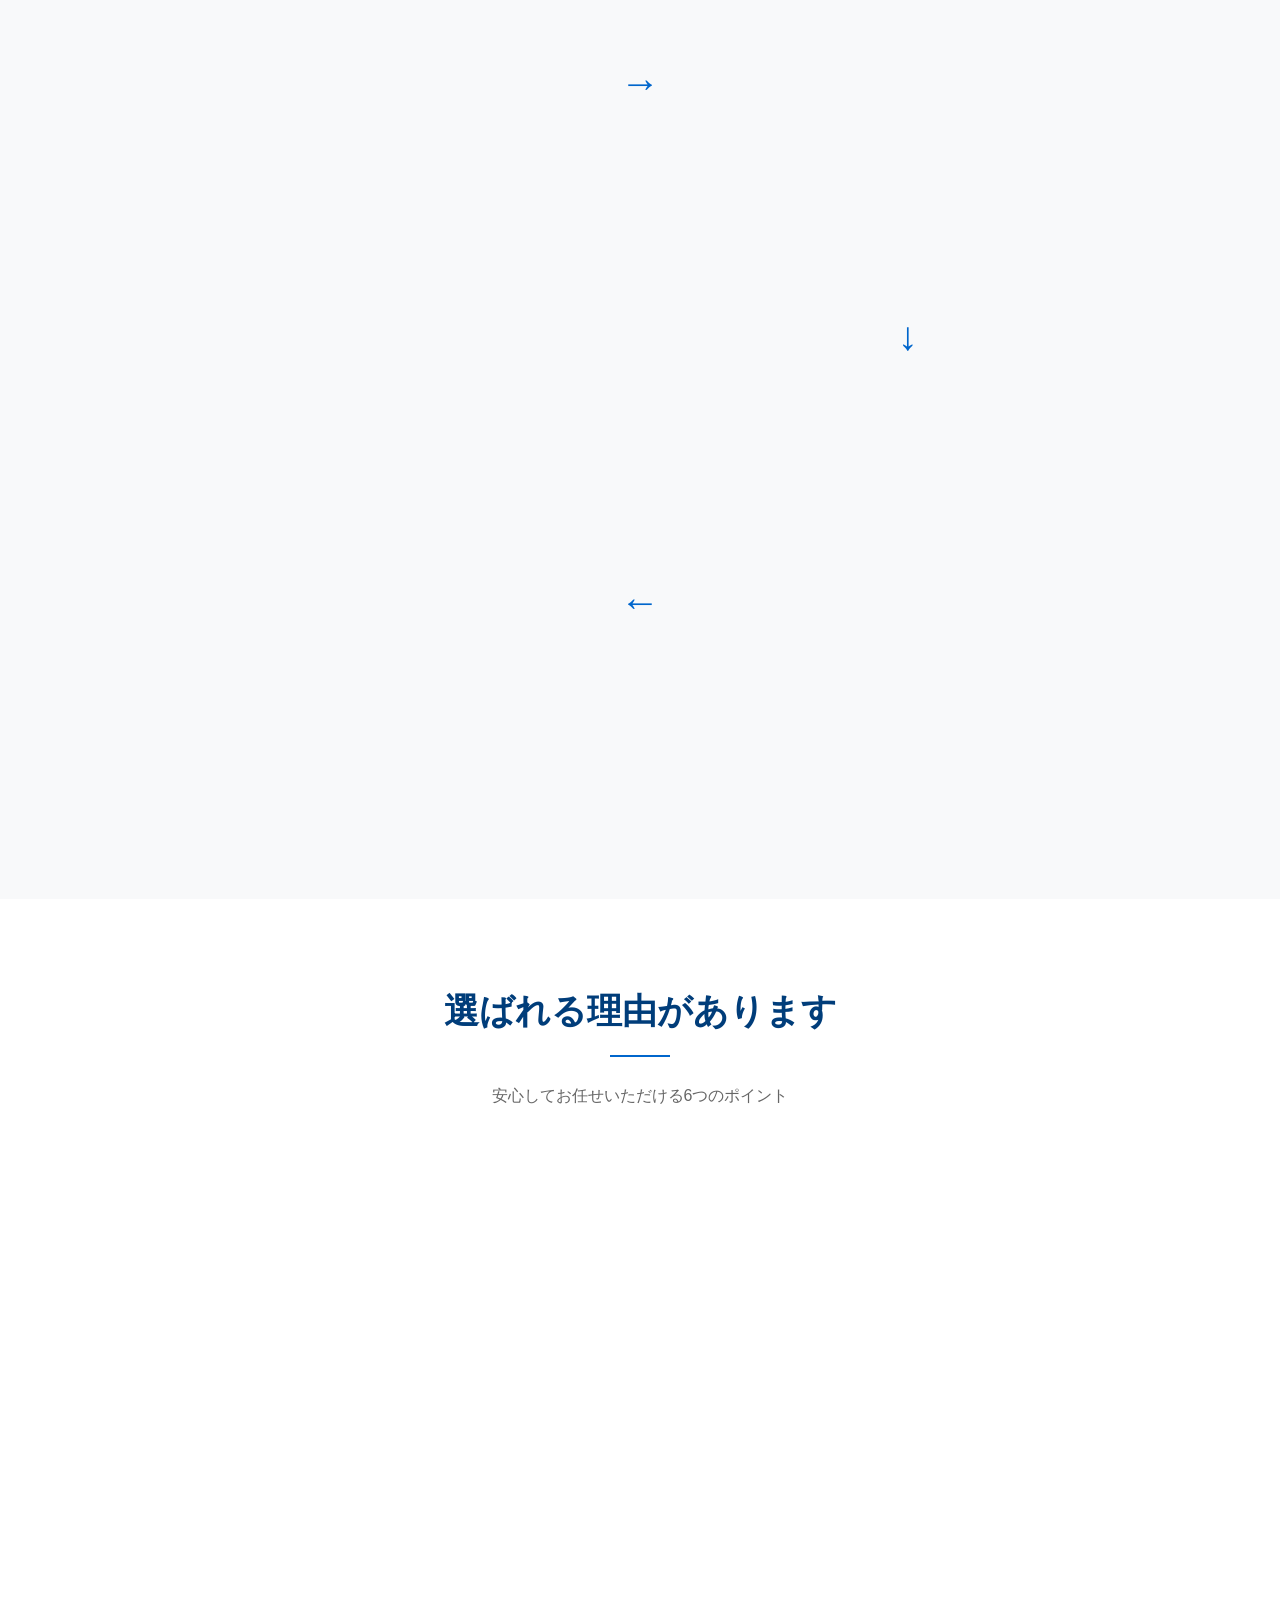
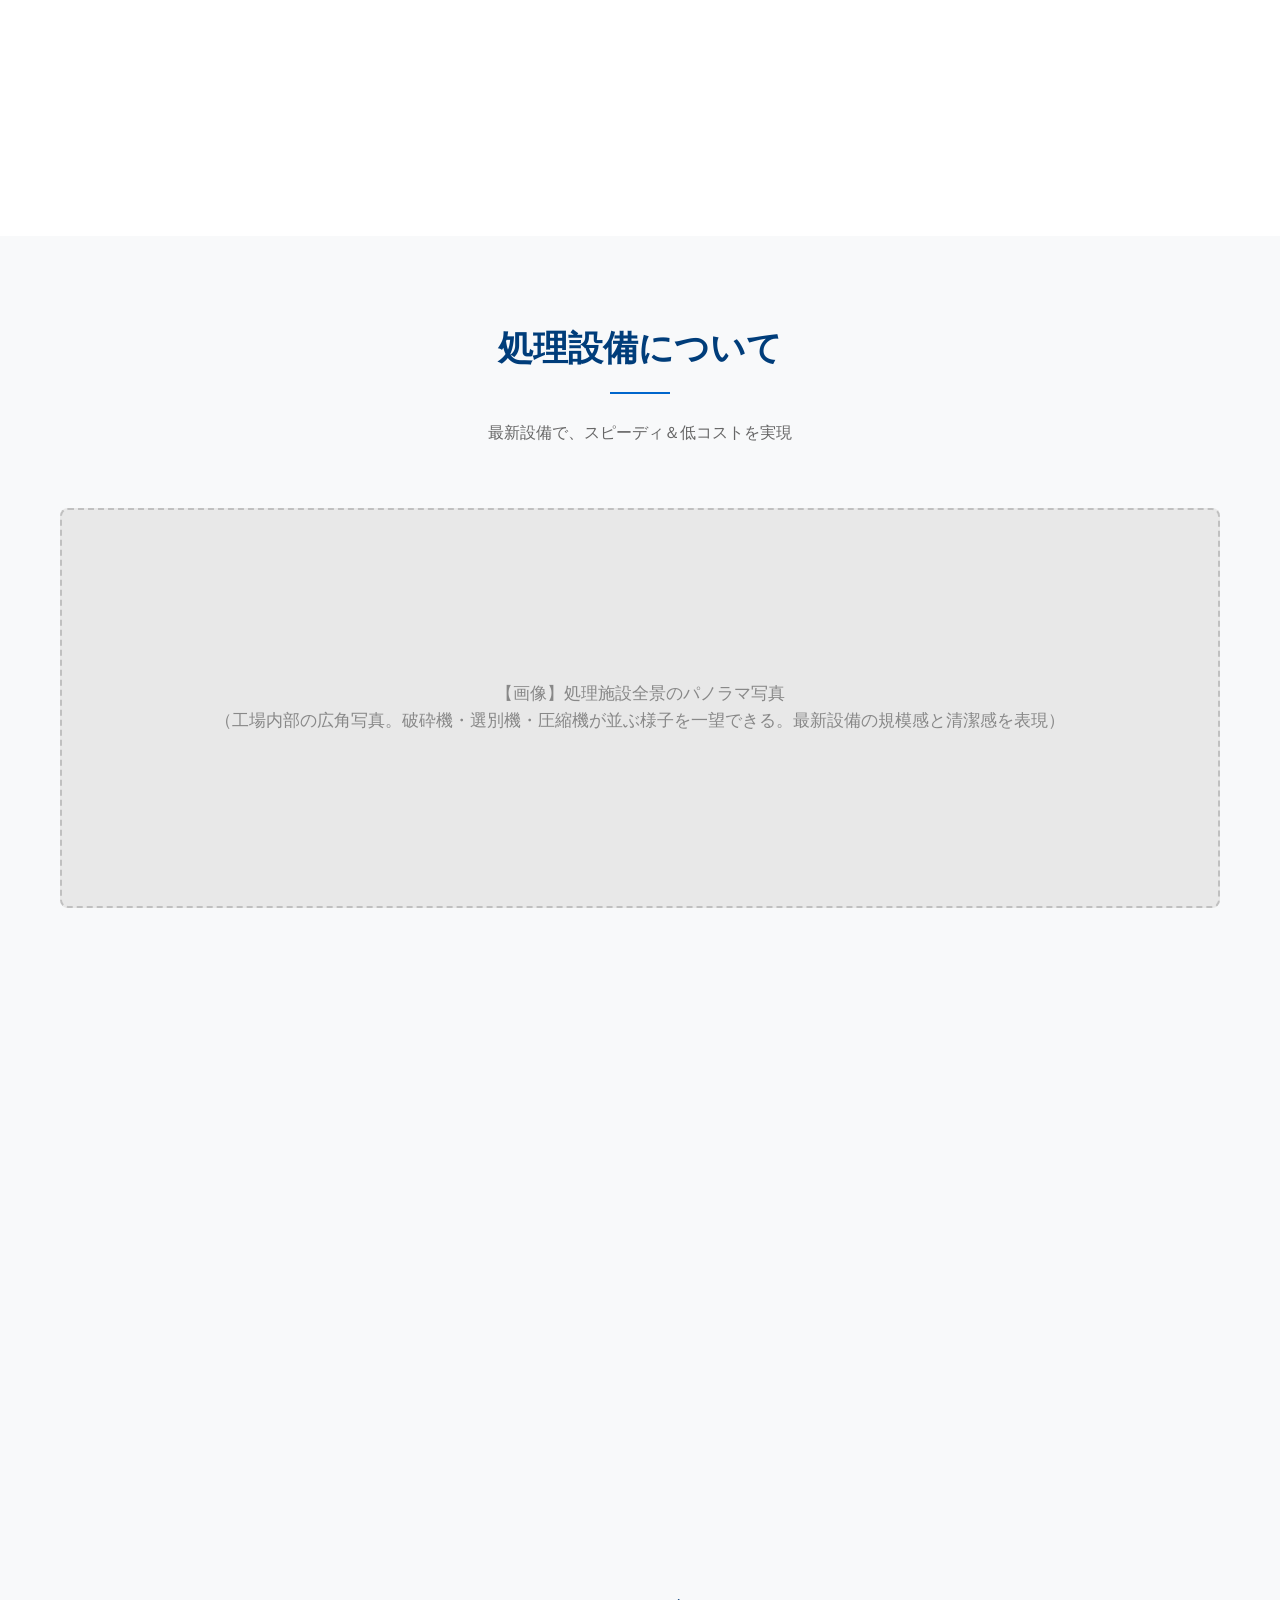
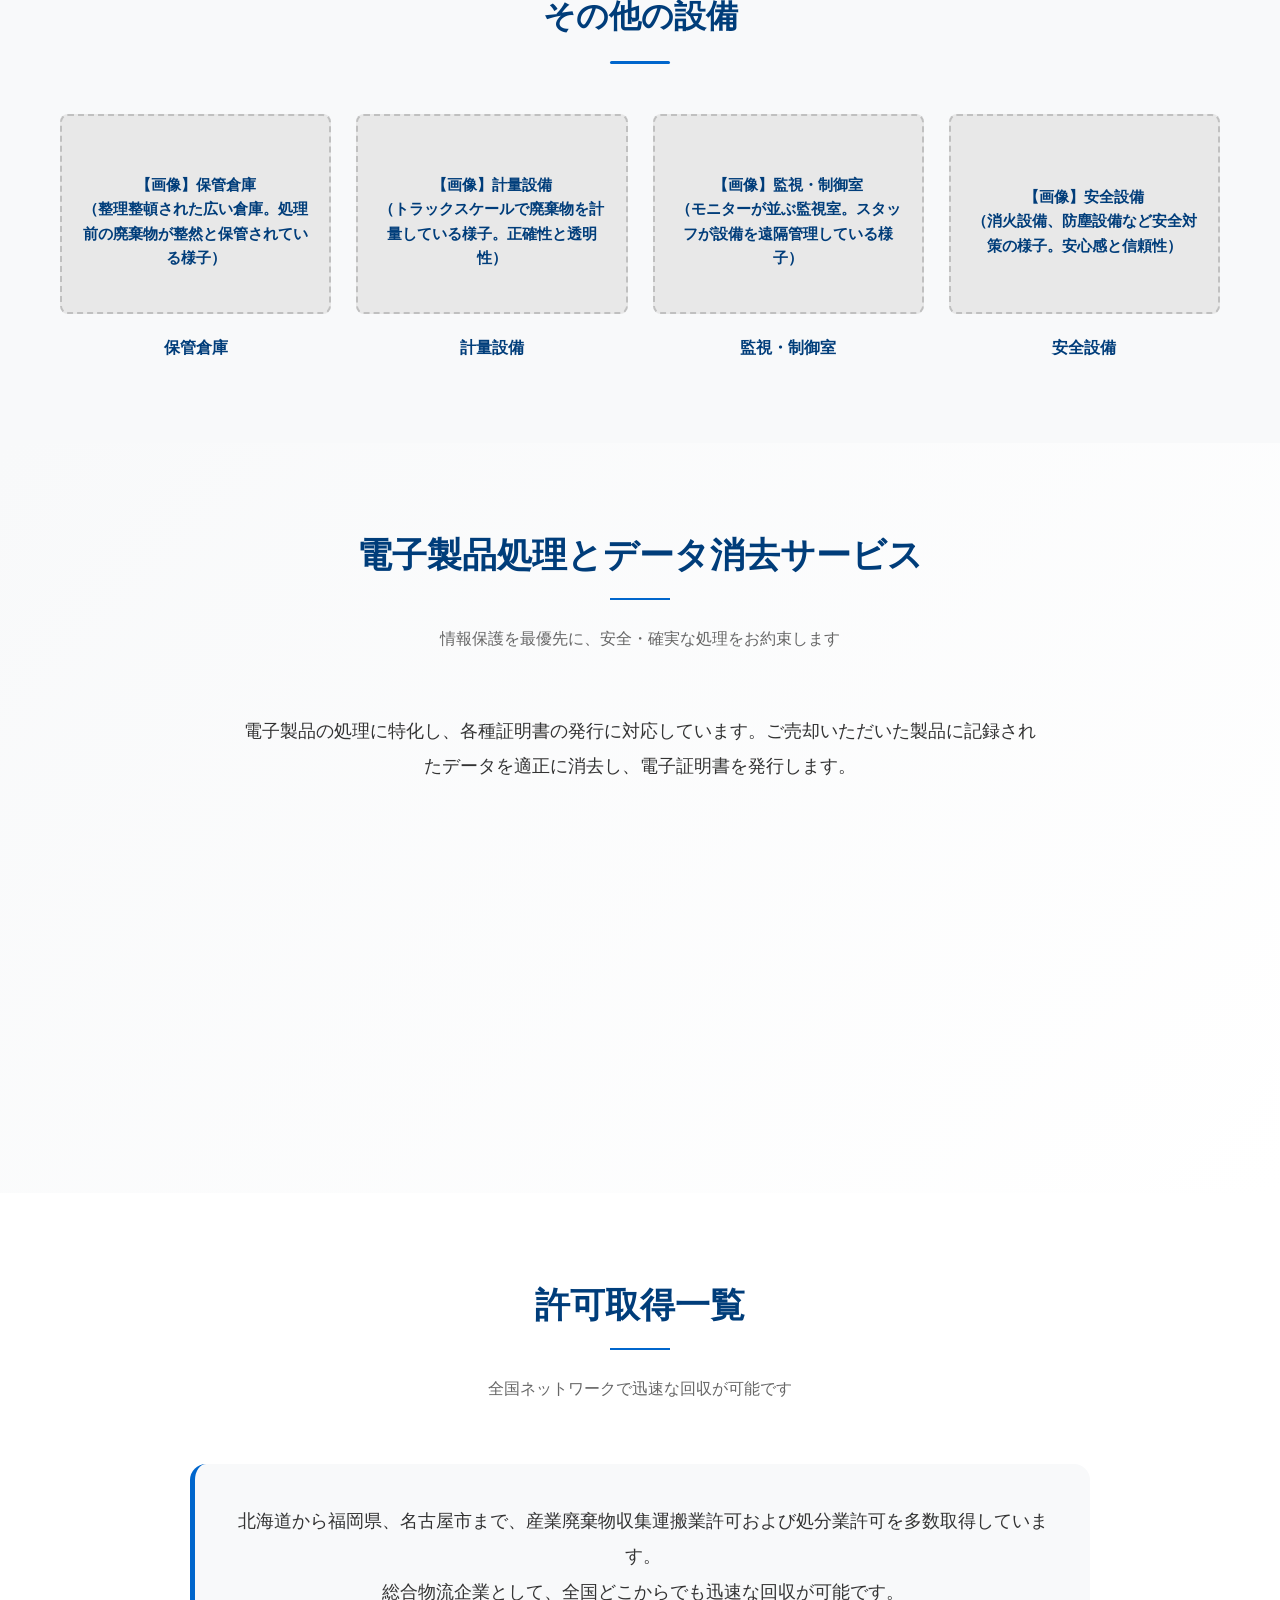
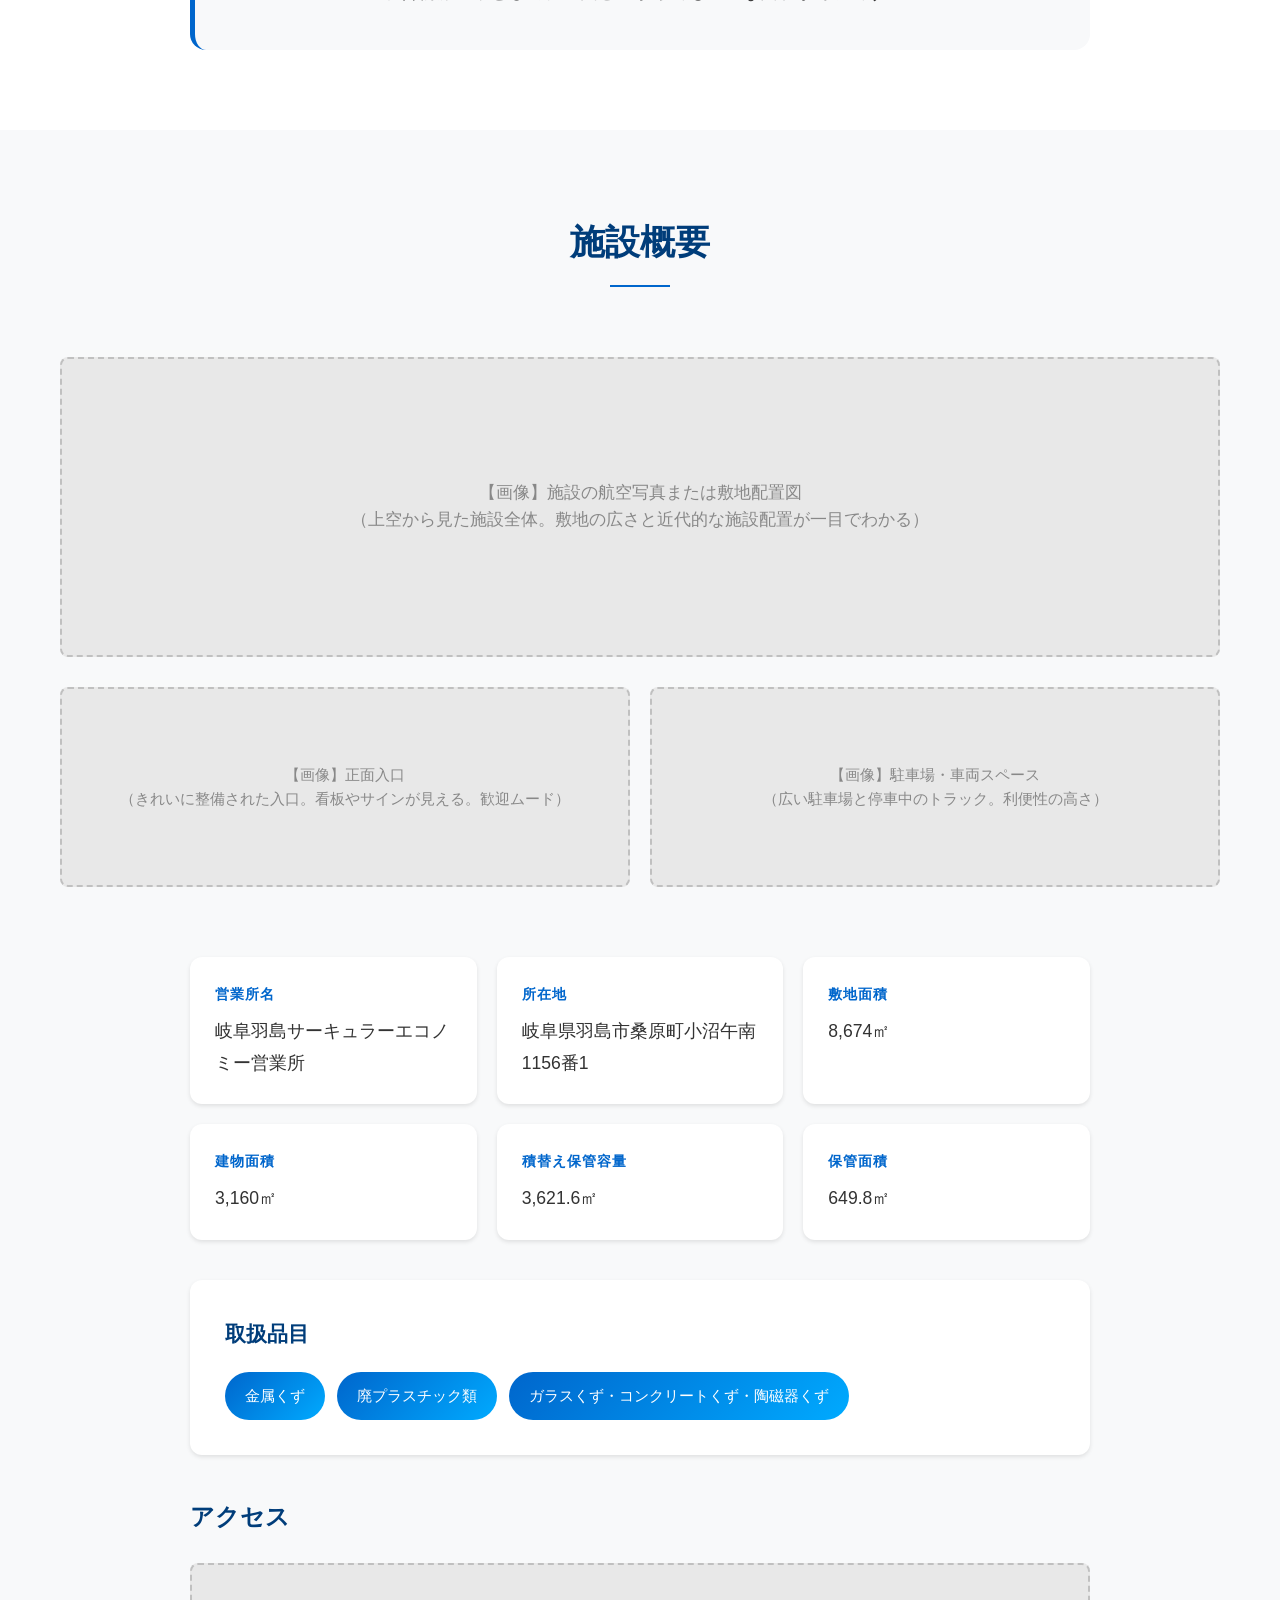
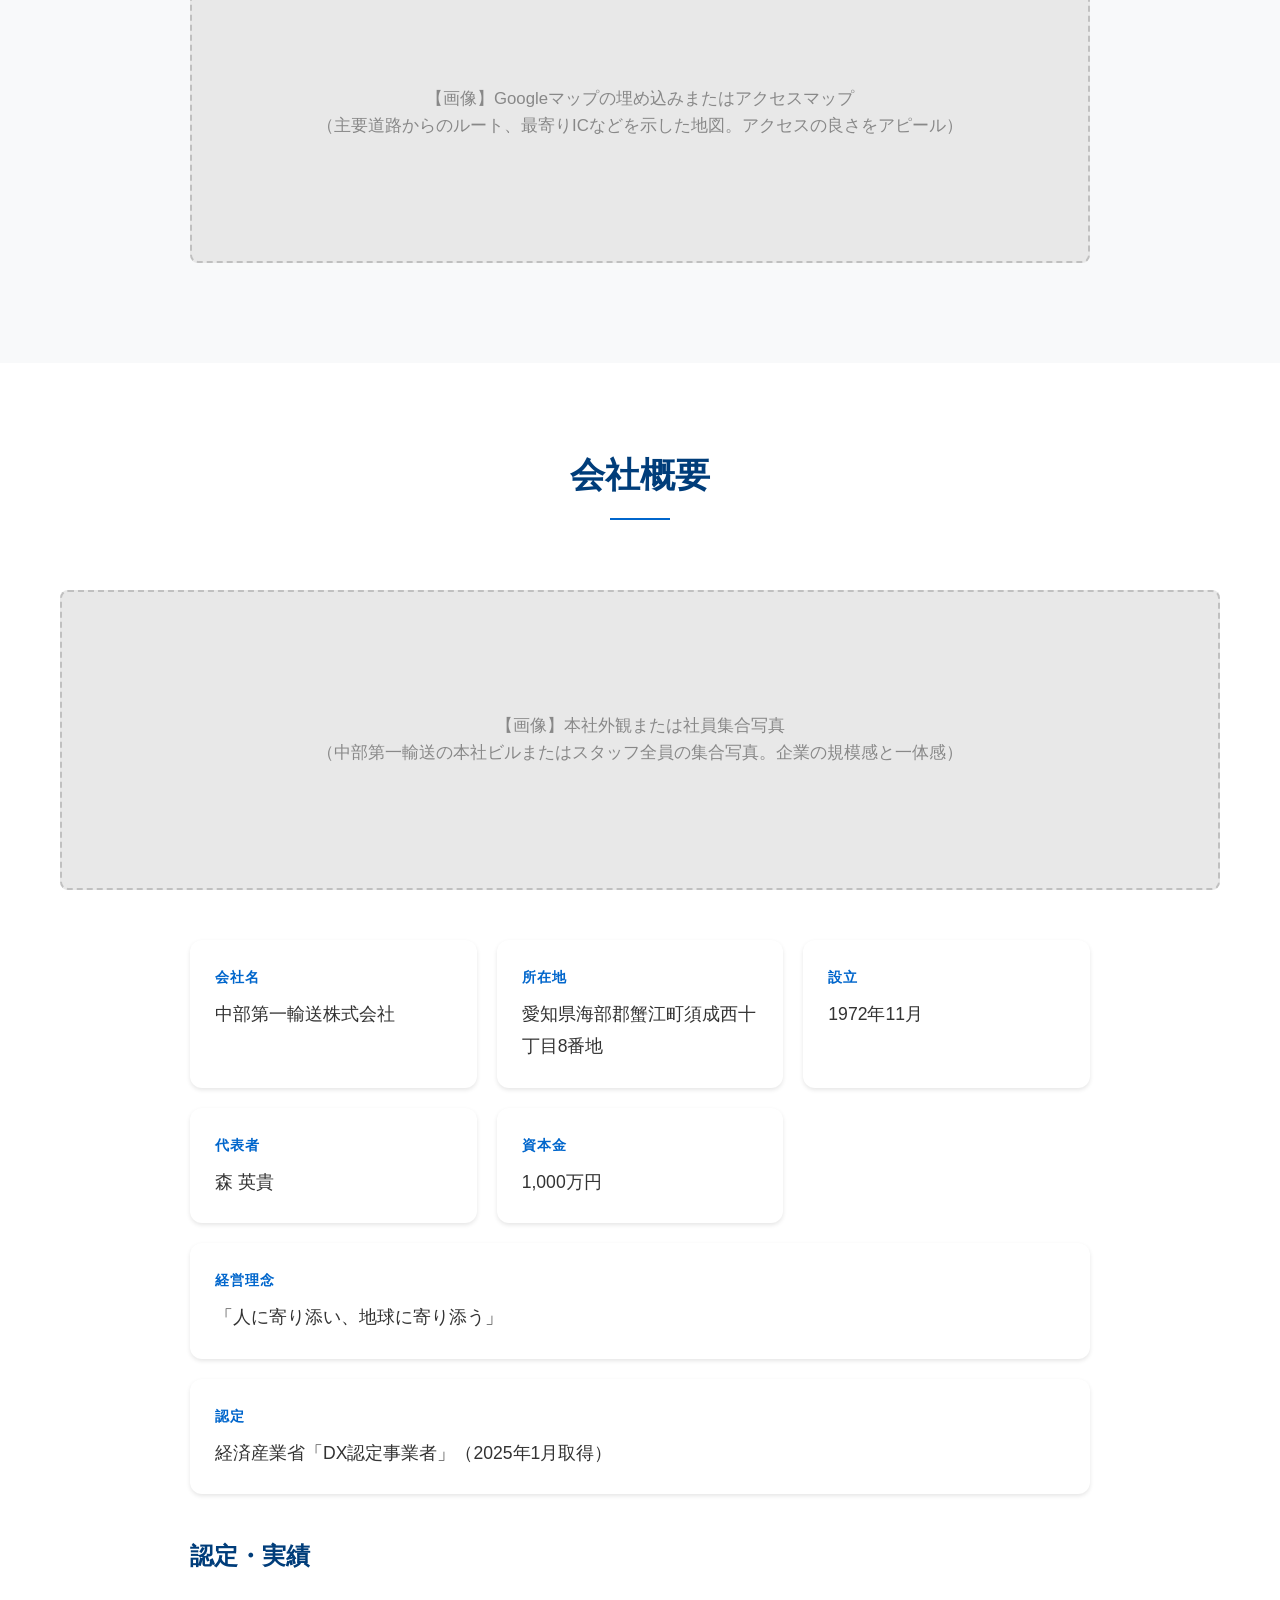
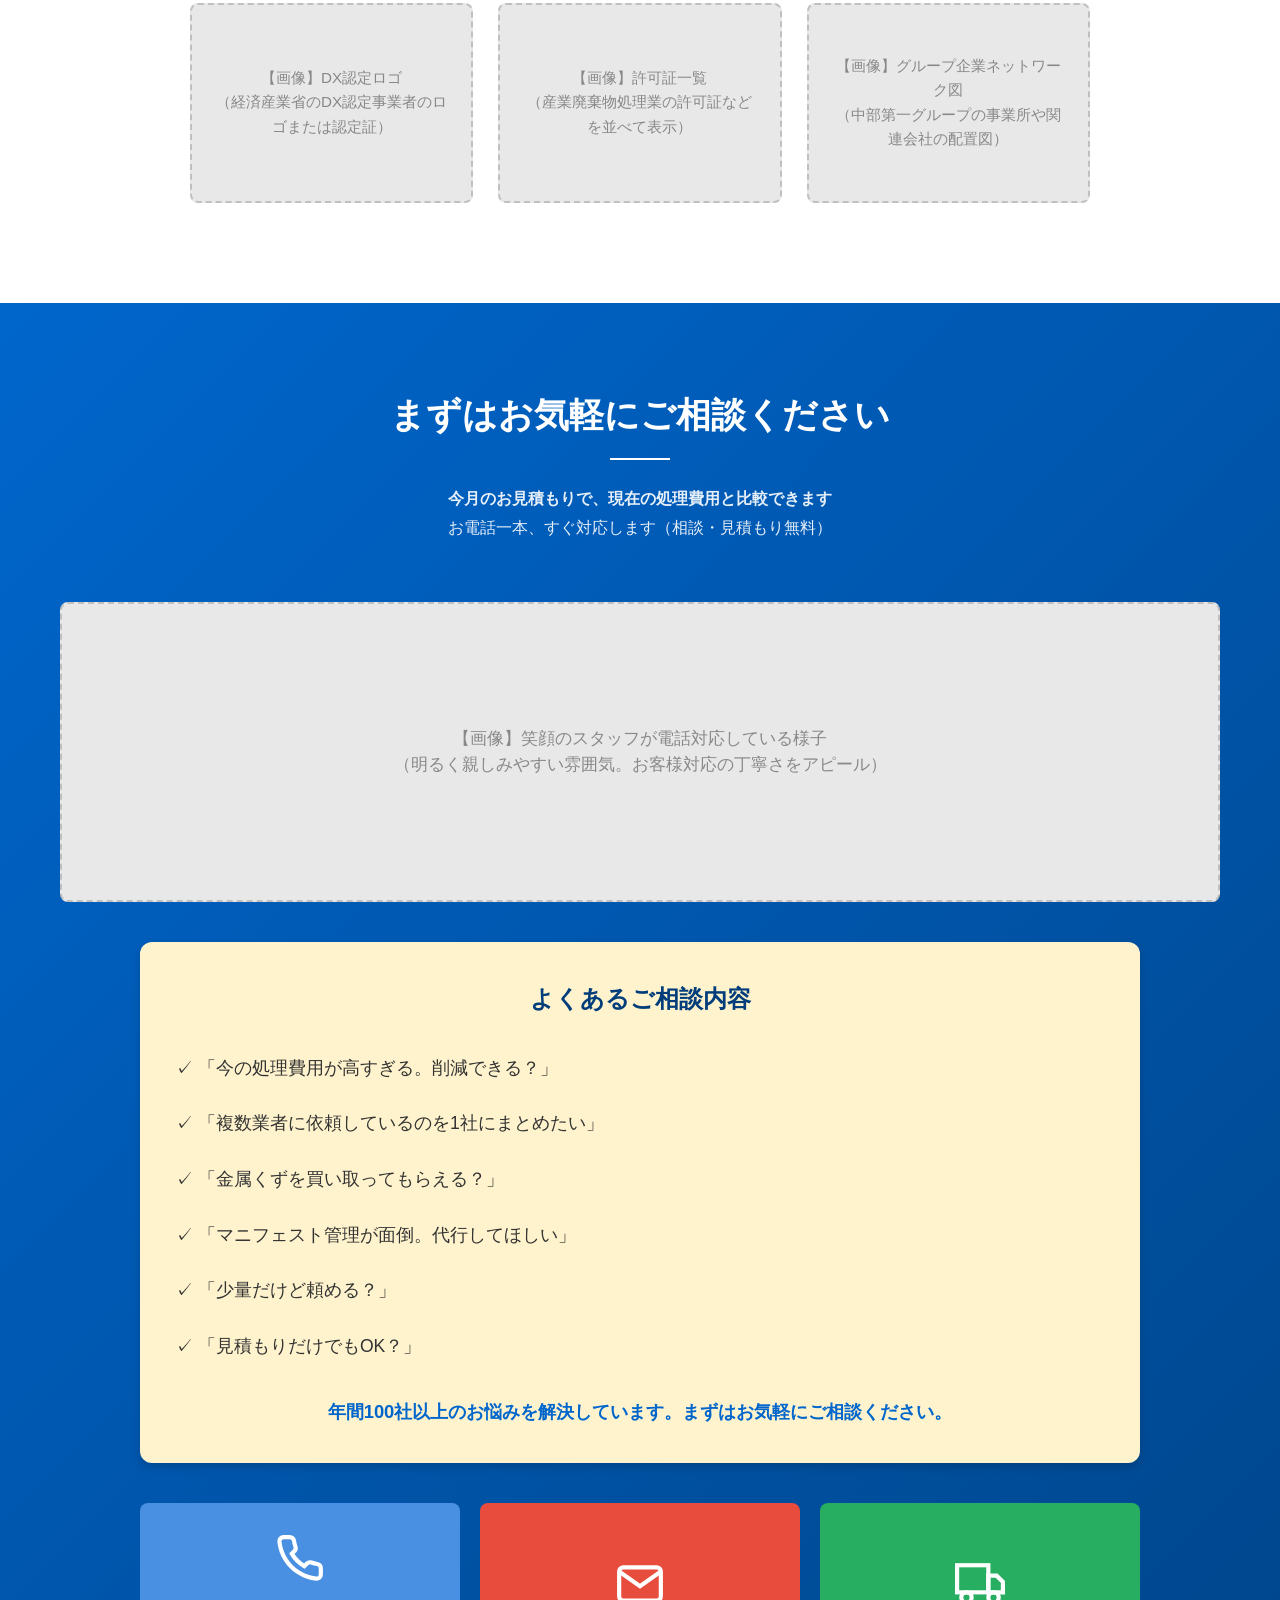
==== commit 4cd966be: "Remove: Comment out desktop nav menu to prevent duplicate menu icons on mobile" ====
--- a/chubudaiichi/index.html
+++ b/chubudaiichi/index.html
@@ -19,14 +19,15 @@
                 <div class="logo">
                     <img src="../logo/chubu-daiichi_logo.png" alt="中部第一輸送株式会社" class="logo-image">
                 </div>
-                <nav class="nav">
+                <!-- PC用ナビゲーション（モバイルでは非表示） -->
+                <!-- <nav class="nav">
                     <a href="https://cdy.co.jp/">トップ</a>
                     <a href="#about">選ばれる理由</a>
                     <a href="#circular">環境への取り組み</a>
                     <a href="#solution">できること</a>
                     <a href="#facilities">設備紹介</a>
                     <a href="#contact">お問い合わせ</a>
-                </nav>
+                </nav> -->
                 <div class="header-right">
                     <a href="https://cdy.co.jp/recruit/" class="recruit-banner" target="_blank">
                         <img src="../logo/recruit_banner-300x119.png" alt="採用情報はココから" class="recruit-banner-img">
@@ -71,22 +72,6 @@
                     <a href="#solution" class="btn btn-primary">できることを見る</a>
                     <a href="#contact" class="btn btn-secondary">相談してみる（無料）</a>
                 </div>
-            </div>
-        </div>
-    </section>
-
-    <!-- Hero詳細情報（モバイル用） -->
-    <section class="hero-details-mobile">
-        <div class="container">
-            <div class="hero-details-box">
-                <h3>中部第一輸送が選ばれる理由</h3>
-                <p class="details-intro">創業50年・静脈物流20年の実績<br><strong>年間処理能力30,000トン超</strong>の最新設備で、コスト削減を実現</p>
-                <ul class="details-list">
-                    <li>✓ <strong>複数業者への依頼が「1本の電話」で完結</strong></li>
-                    <li>✓ <strong>仕分け作業不要</strong>で人件費削減</li>
-                    <li>✓ <strong>金属くずは買取</strong>で処理費用が安くなる</li>
-                </ul>
-                <p class="details-credential">経済産業省「DX認定事業者」の中部第一輸送が、<strong>全国ネットワーク</strong>でサポートします。</p>
             </div>
         </div>
     </section>
--- a/chubudaiichi/style.css
+++ b/chubudaiichi/style.css
@@ -115,17 +115,17 @@
     display: none;
     flex-direction: column;
     justify-content: space-around;
-    width: 30px;
-    height: 25px;
+    width: 32px;
+    height: 28px;
     background: transparent;
     border: none;
     cursor: pointer;
-    padding: 0;
+    padding: 5px;
     z-index: 1001;
 }
 
 .mobile-menu-toggle span {
-    width: 30px;
+    width: 100%;
     height: 3px;
     background-color: var(--primary-color);
     border-radius: 2px;
@@ -354,6 +354,8 @@
     gap: 20px;
     justify-content: center;
     margin-top: 40px;
+    position: relative;
+    z-index: 10;
 }
 
 /* リードセクション */
@@ -440,7 +442,7 @@
     font-size: 1.4rem;
     font-weight: 700;
     color: var(--primary-color);
-    margin-bottom: 20px;
+    margin-bottom: 25px;
     line-height: 1.5;
 }
 
@@ -454,7 +456,7 @@
 .details-list {
     list-style: none;
     padding: 0;
-    margin: 0 0 20px 0;
+    margin: 0;
 }
 
 .details-list li {
@@ -462,6 +464,10 @@
     line-height: 2;
     margin-bottom: 12px;
     color: var(--text-dark);
+}
+
+.details-list li:last-child {
+    margin-bottom: 0;
 }
 
 .details-credential {
@@ -1312,18 +1318,16 @@
 /* レスポンシブ対応 */
 @media (max-width: 1024px) {
     .header-content {
-        flex-wrap: wrap;
+        flex-wrap: nowrap;
+        justify-content: space-between;
     }
     
     .nav {
-        order: 3;
-        width: 100%;
-        justify-content: flex-start;
-        gap: 15px;
+        display: none !important;
     }
     
-    .nav a {
-        font-size: 0.85rem;
+    .mobile-menu-toggle {
+        display: flex;
     }
 
     .workflow-steps {
@@ -1345,22 +1349,36 @@
 }
 
 @media (max-width: 768px) {
+    .header-content {
+        justify-content: space-between;
+        align-items: center;
+        padding: 12px 0;
+    }
+
+    .logo-image {
+        height: 50px;
+        max-width: 250px;
+        object-fit: contain;
+    }
+
     .nav {
-        display: none;
+        display: none !important;
     }
     
     .header-right {
-        flex-direction: row;
-        gap: 10px;
+        display: flex;
+        justify-content: flex-end;
         align-items: center;
+        margin-left: auto;
     }
 
     .recruit-banner {
-        display: none;
+        display: none !important;
     }
 
     .mobile-menu-toggle {
         display: flex;
+        margin-left: 0;
     }
 
     .mobile-nav {
@@ -1390,6 +1408,8 @@
         background-color: white;
         color: var(--text-dark);
         box-shadow: 0 -4px 20px rgba(0, 0, 0, 0.1);
+        position: relative;
+        z-index: 10;
     }
 
     .renewal-badge {
@@ -1398,7 +1418,7 @@
         letter-spacing: 3px;
         background: linear-gradient(135deg, #FF6B35 0%, #FF8E53 100%);
         color: white;
-        margin-bottom: 15px;
+        margin-bottom: 25px;
     }
 
     .renewal-badge::before,
@@ -1439,6 +1459,7 @@
         flex-direction: column;
         margin-top: 0;
         gap: 12px;
+        width: 100%;
     }
 
     .hero-details-mobile {
@@ -1576,6 +1597,12 @@
 }
 
 @media (max-width: 480px) {
+    .logo-image {
+        height: 45px;
+        max-width: 220px;
+        object-fit: contain;
+    }
+
     .hero {
         padding: 0;
     }
@@ -1584,7 +1611,7 @@
         font-size: 1rem;
         padding: 12px 32px;
         letter-spacing: 2px;
-        margin-bottom: 12px;
+        margin-bottom: 20px;
     }
 
     .renewal-badge::before,
@@ -1609,16 +1636,19 @@
     }
 
     .hero-content {
-        padding: 20px 15px 25px;
+        padding: 20px 15px 30px;
     }
     
     .btn {
         padding: 14px 28px;
         font-size: 1rem;
+        width: 100%;
+        display: block;
     }
 
     .hero-buttons {
         gap: 10px;
+        width: 100%;
     }
 
     .hero-details-mobile {
@@ -1631,7 +1661,7 @@
 
     .hero-details-box h3 {
         font-size: 1.2rem;
-        margin-bottom: 15px;
+        margin-bottom: 20px;
     }
 
     .details-intro {
